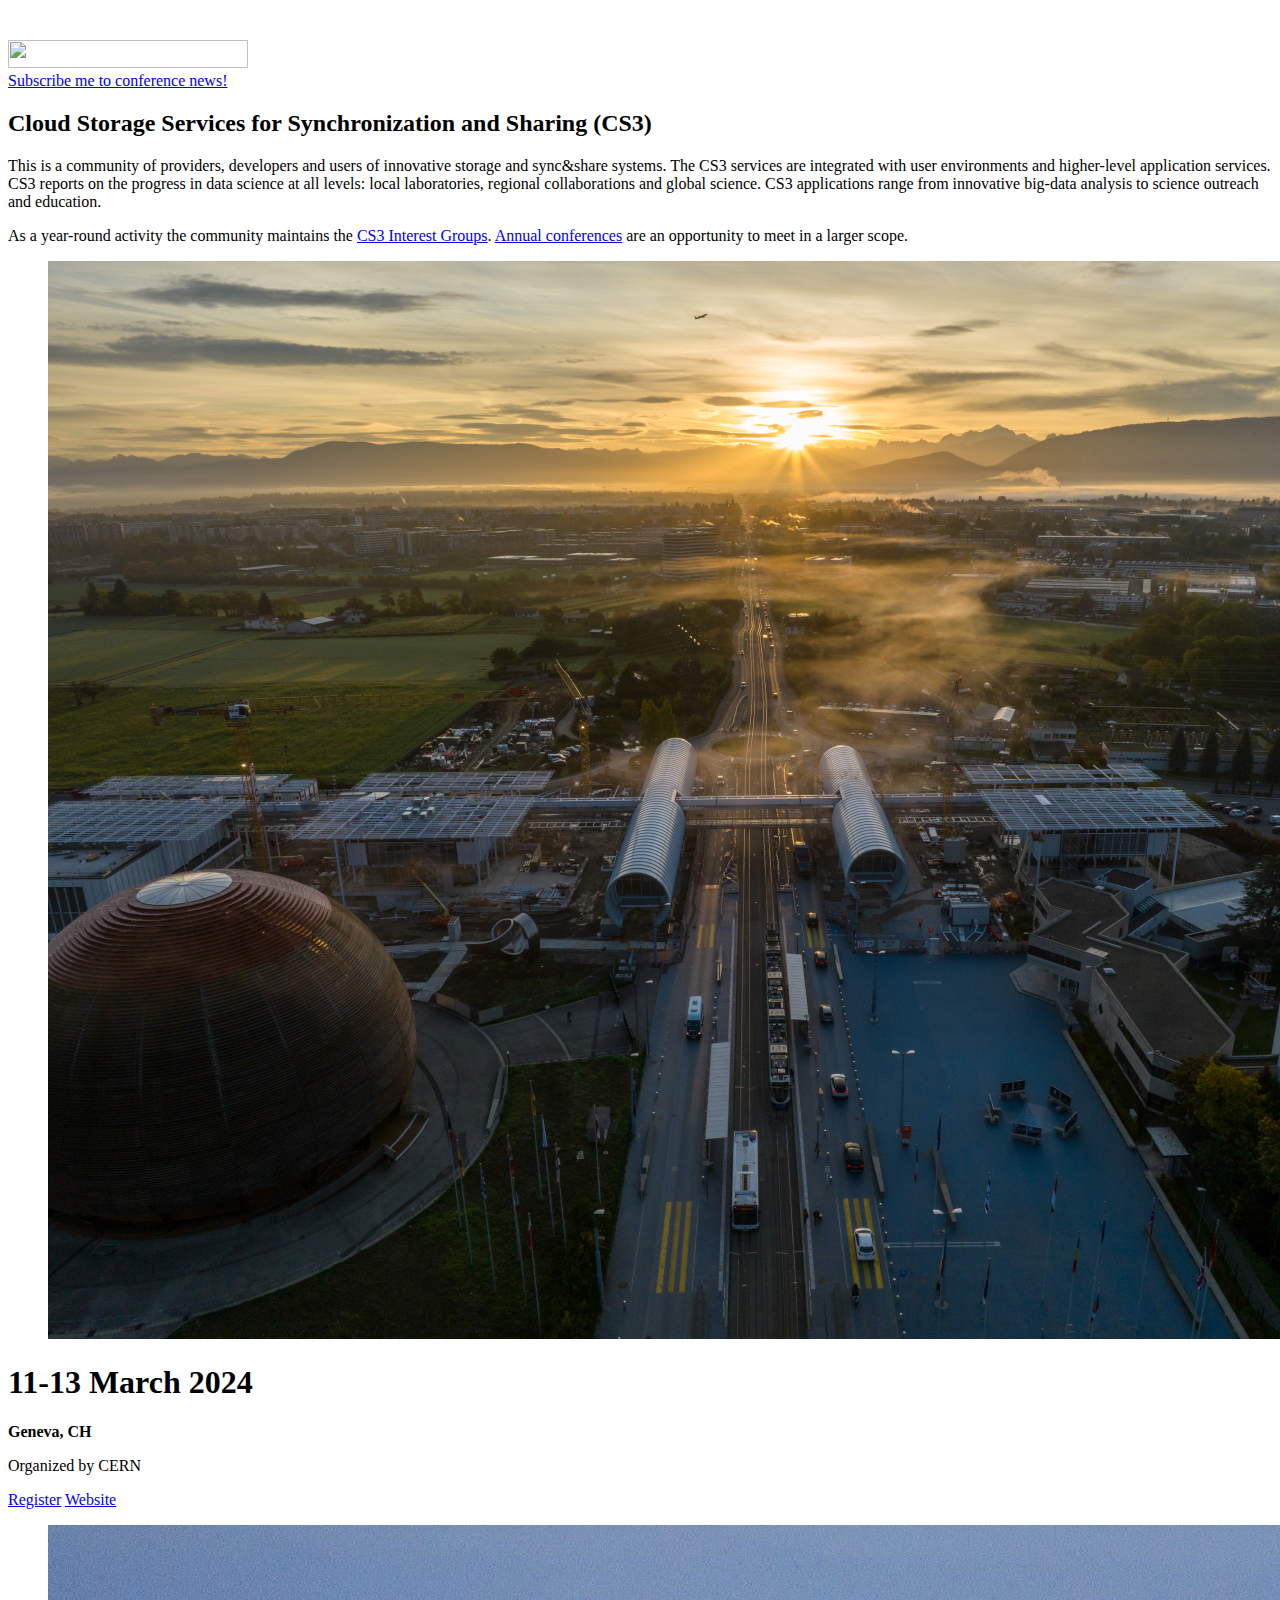
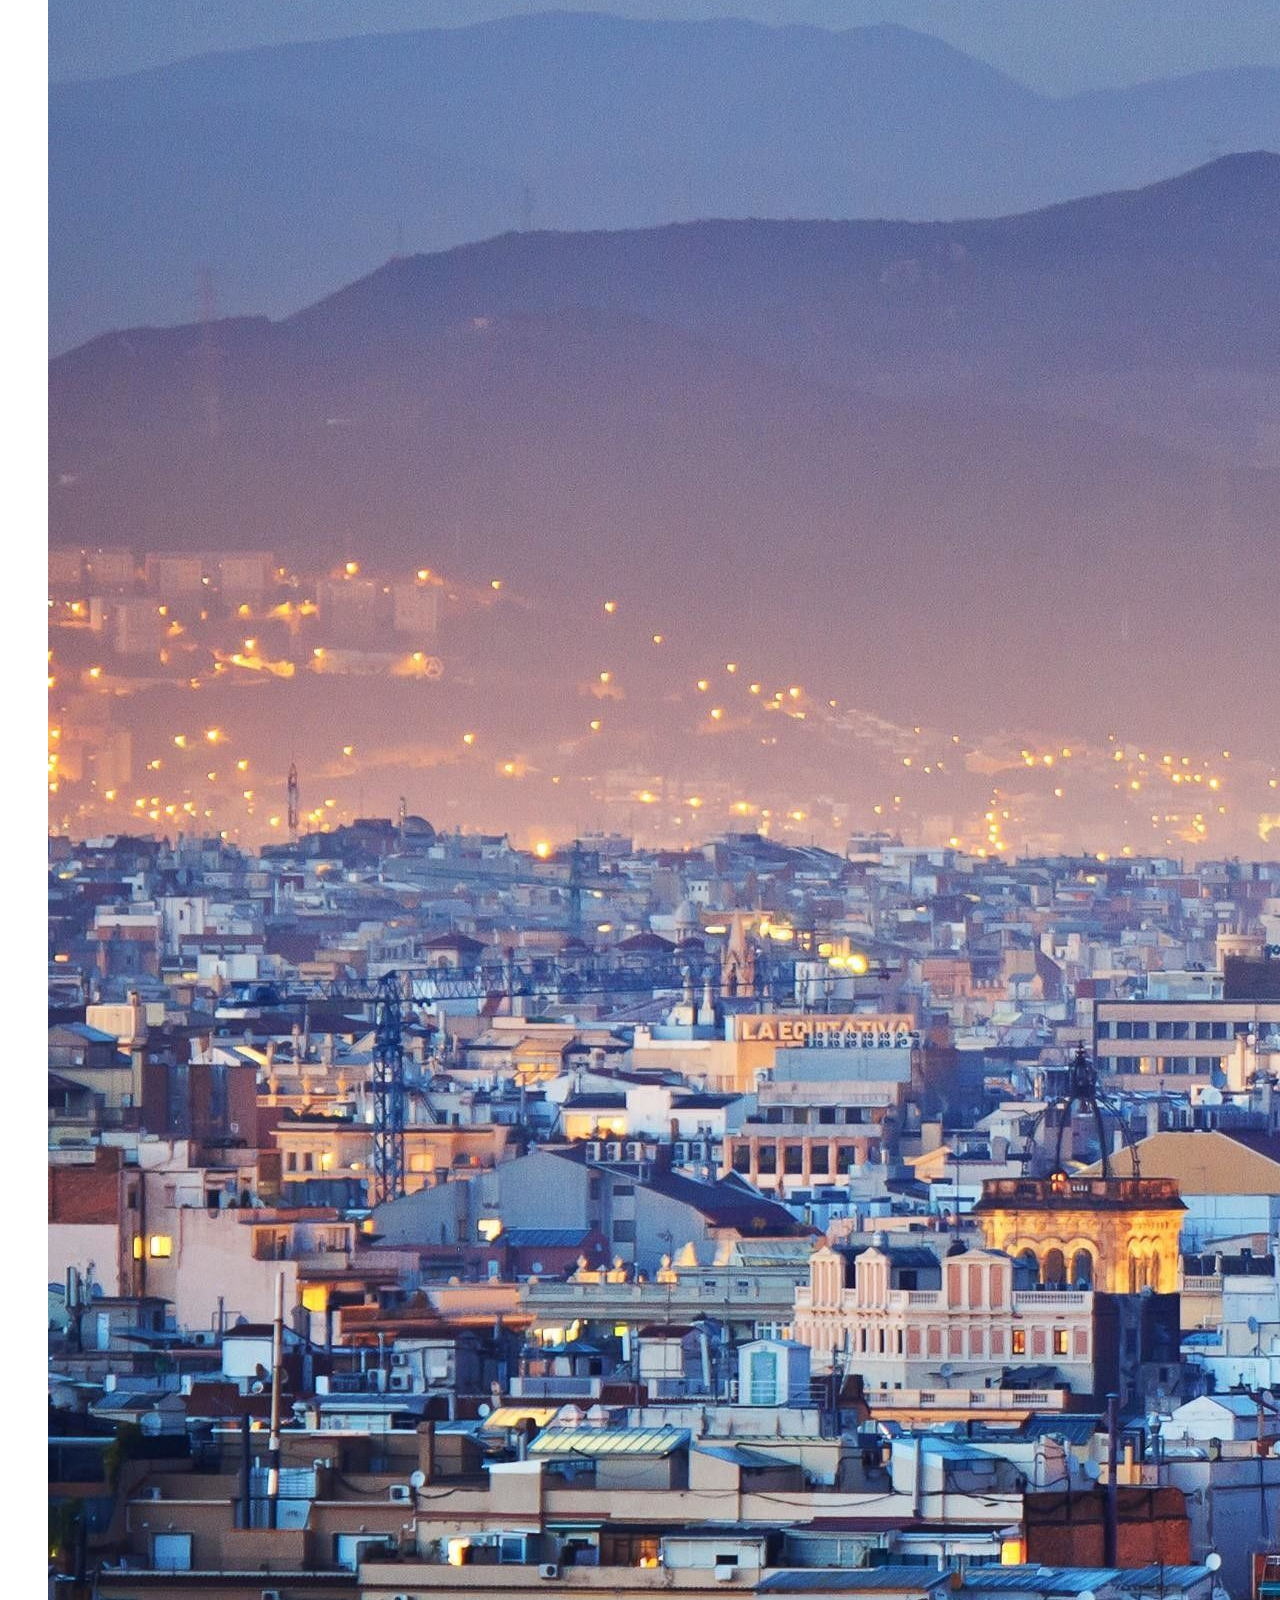
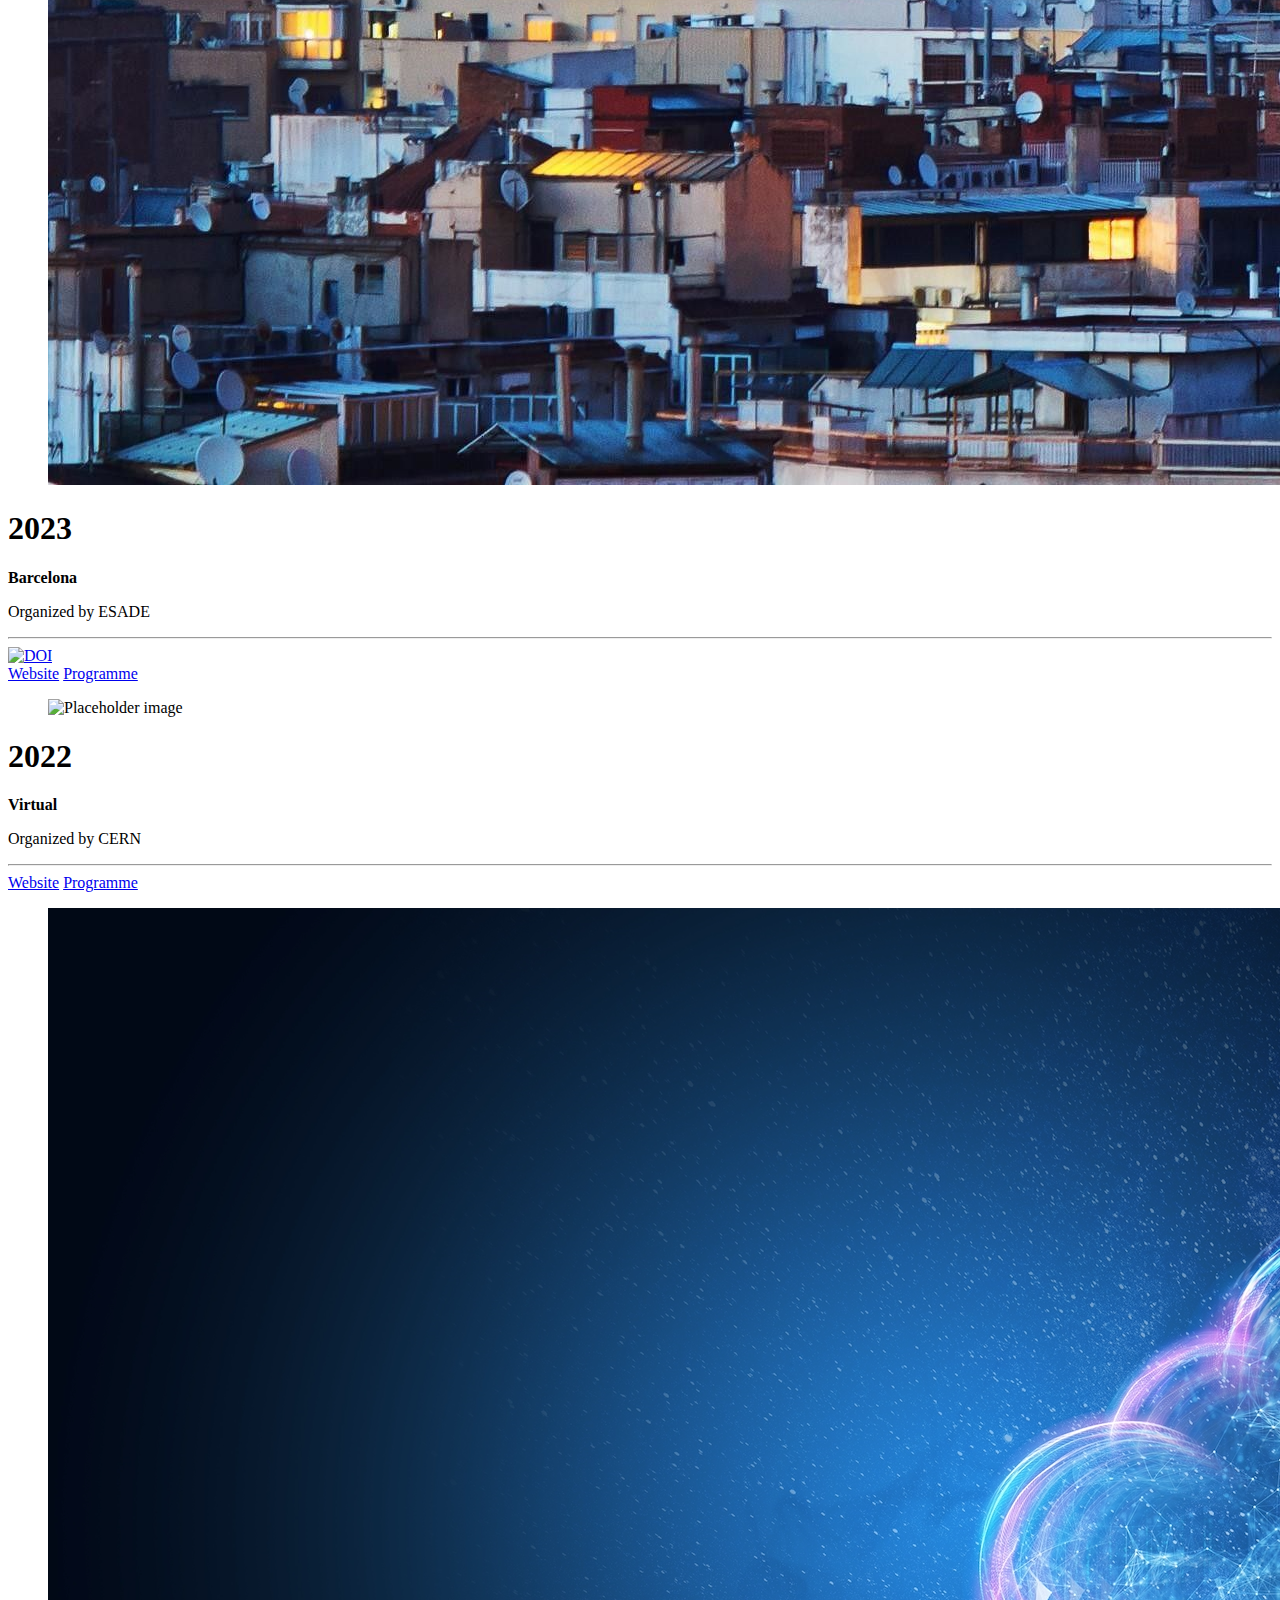
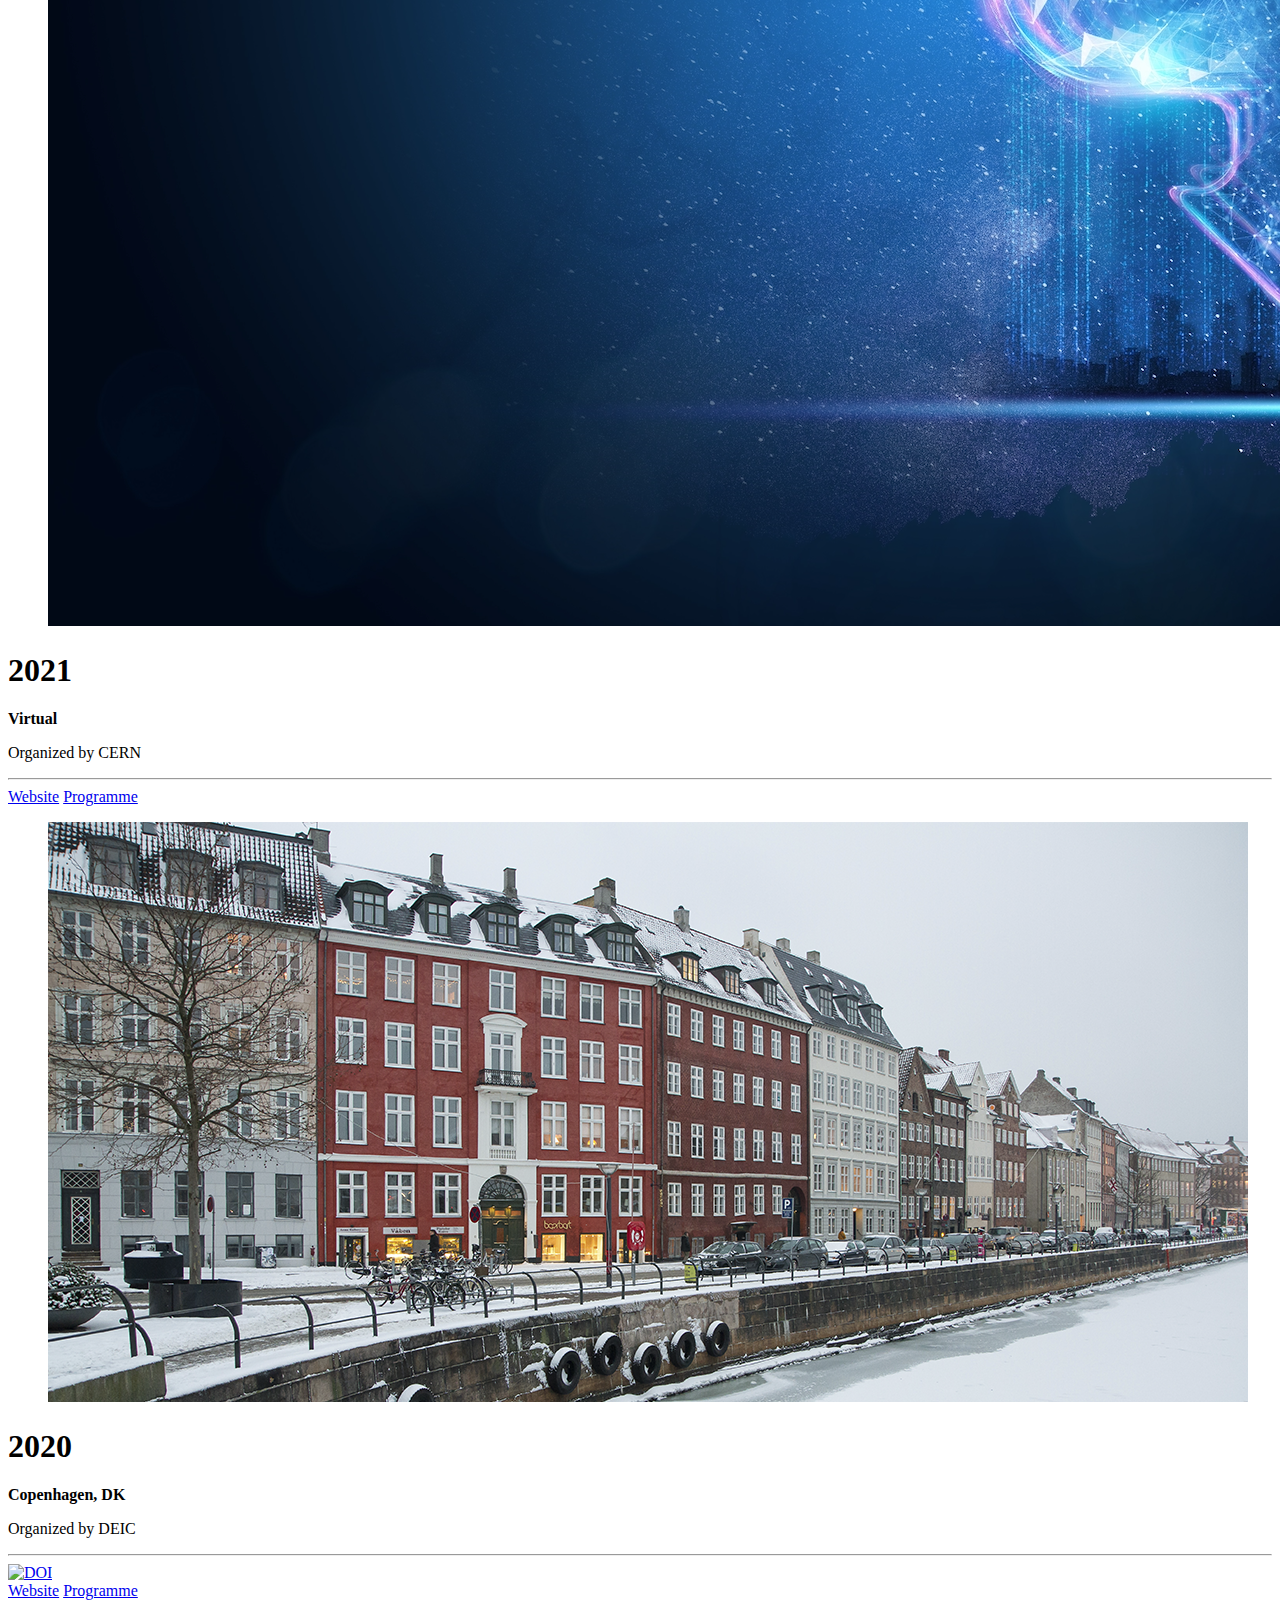
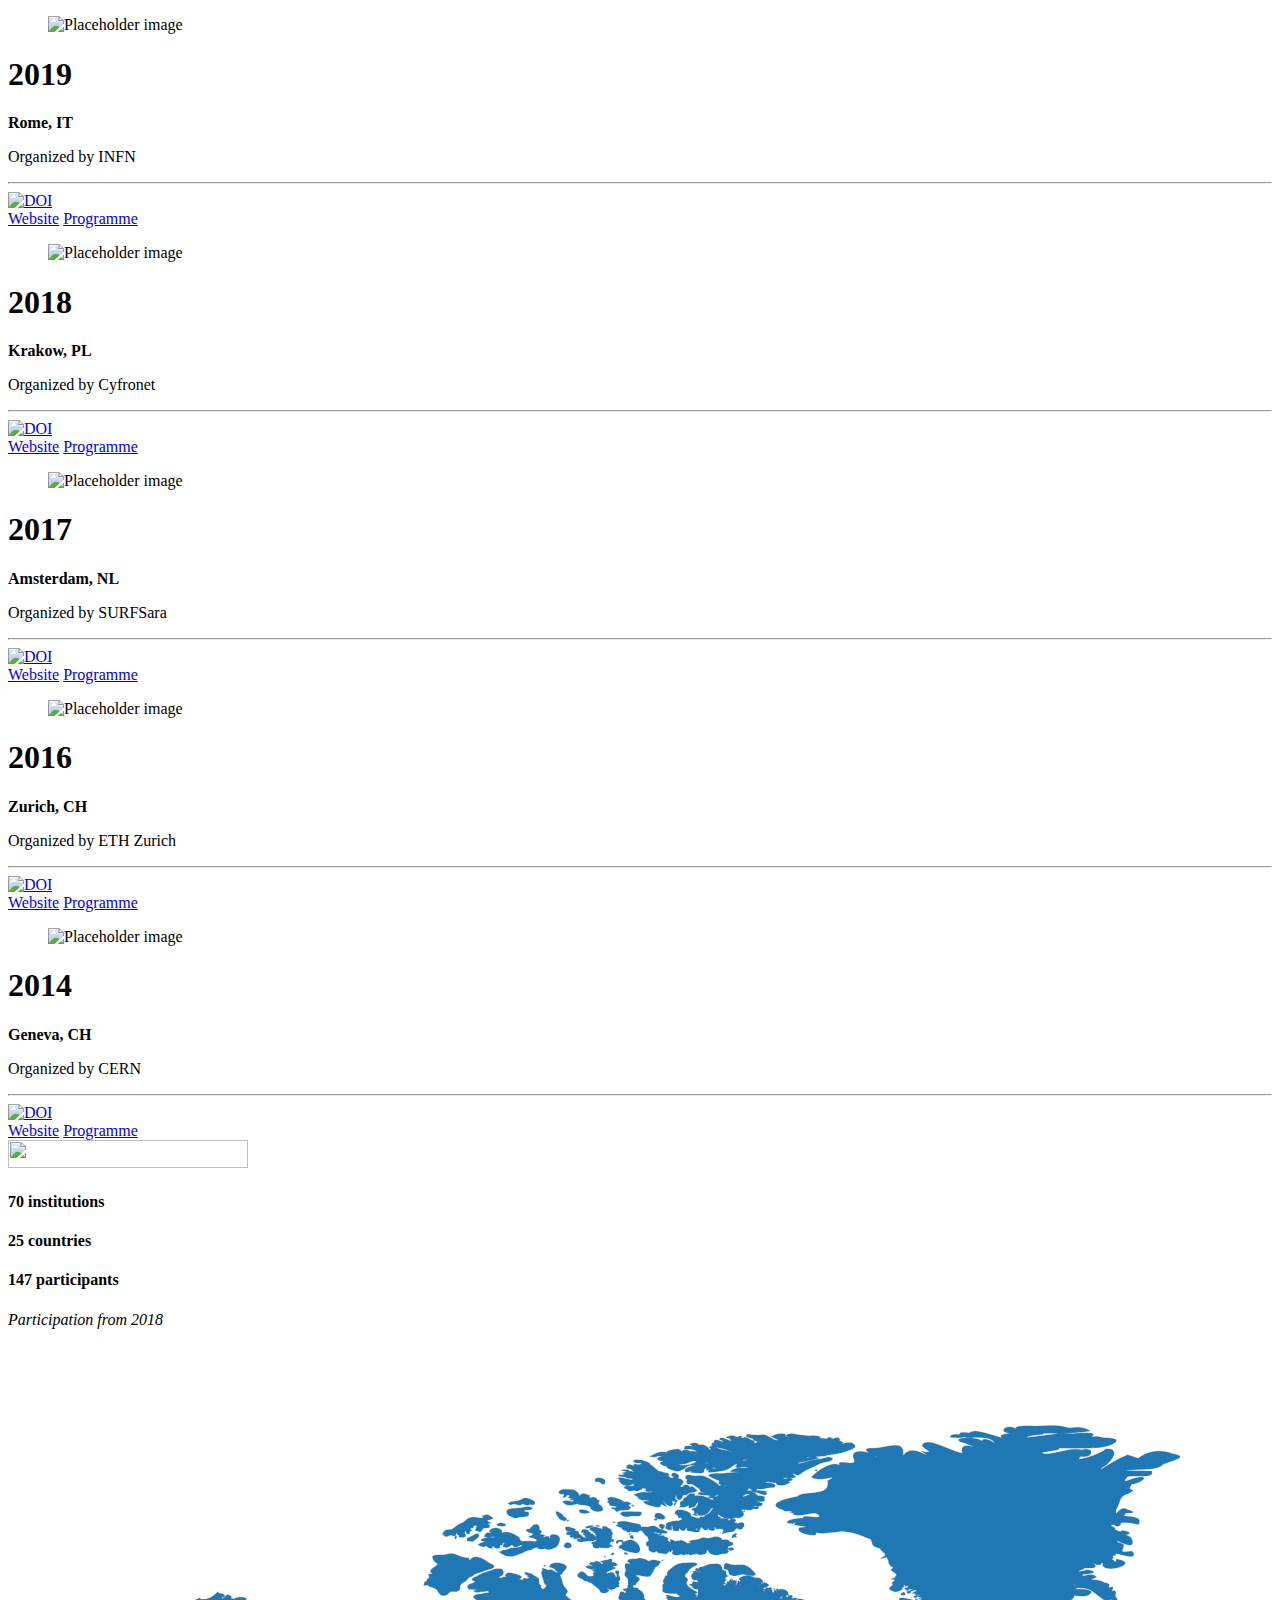
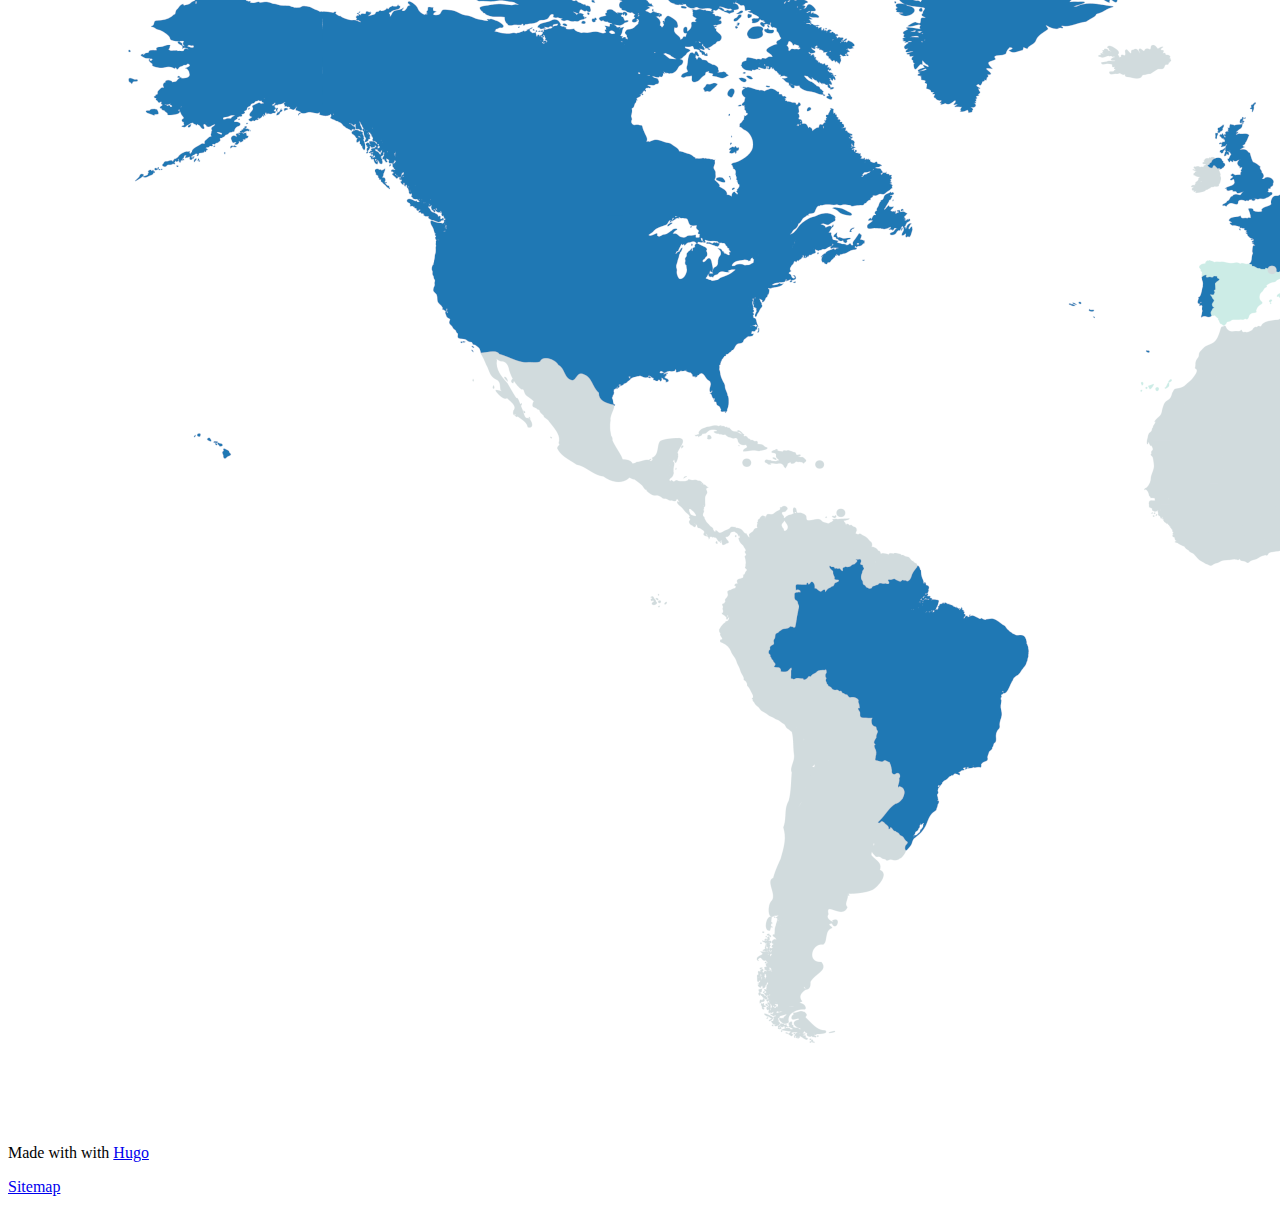
==== index.html @ 250fe118 "Update index.html" ====
<!DOCTYPE html>
<html><link rel="stylesheet" type="text/css" href="https://cdnjs.cloudflare.com/ajax/libs/bulma/0.7.2/css/bulma.min.css">
<link rel="stylesheet" href="https://use.fontawesome.com/releases/v5.6.3/css/all.css" integrity="sha384-UHRtZLI+pbxtHCWp1t77Bi1L4ZtiqrqD80Kn4Z8NTSRyMA2Fd33n5dQ8lWUE00s/" crossorigin="anonymous">
<link rel="stylesheet" type="text/css" href="/css/style.css">
<body class="Site"><nav class="navbar" role="navigation" aria-label="main navigation">
	<div class="container">
		<div class="navbar-brand">
			<a class="navbar-item" href="/">
				<img src="/images/cs3-logo.png" width="240" height="28">
			</a>

			<a role="button" class="navbar-burger burger" aria-label="menu" aria-expanded="false" data-target="navbarBasicExample">
				<span aria-hidden="true"></span>
				<span aria-hidden="true"></span>
				<span aria-hidden="true"></span>
			</a>
		</div>

		<div class="navbar-menu">
			<div class="navbar-start">
			</div>

			<div class="navbar-end">
				
				
				<div class="navbar-item">
					<a href="mailto:cs3-conf2024-iac@cern.ch?subject=Please add me to conference mailing list">Subscribe me to conference news!</a>
				</div>
				<div class="navbar-item">
					<a href="https://github.com/cs3community"><i class="icon fab fa-github"></i></a>
				</div>
			</div>
		</div>
	</div>
	</div>
</nav>
<div class="is-clearfix"></div>
		<div class="Site-content">
		<div class="section">
		<div class="container">
<!-- Use the block below for conference announcements
<div class="container content notification has-text-centered" style="background-color: #ff0000; color: white;">
	<p>The 2024 CS3 Conference will take place on 11-13 March 2024 at CERN.
	This is a way for all of us to mark the 10th anniversary of this event
	and of our community (the very first conference in this series took
	place in 2014 at CERN</p>
</div>
-->

<div class="hero-body">
	<div class="container content">

		<h2>Cloud Storage Services for Synchronization and Sharing (CS3)</h2>
		<p>
		This is a community of providers, developers and users of innovative storage and sync&share systems. The CS3 services are integrated with user environments and higher-level application services. CS3 reports on the progress in data science at all levels: local laboratories, regional collaborations and global science. CS3 applications range from innovative big-data analysis to science outreach and education.
		</p>

		<p> As a year-round activity the community maintains the <a href="https://github.com/cs3community#cs3-community-activities">CS3 Interest Groups</a></h2>.
		<a href="#annual-conferences-section">Annual conferences</a> are an opportunity to meet in a larger scope.
		
	</div>
</div>

<a 			
<div class="columns is-centered" id="annual-conferences-section">
	<div class="column is-half">
		<div class="card">
			<div class="card-image">
				<figure class="image is-5by4">
					<img src="/images/sciencegateway.jpeg" alt="Placeholder image">
				</figure>
			</div>
			<div class="card-content">
				<div class="content">
					<h1>11-13 March 2024</h1>
					<b>Geneva, CH</b>
					
					<p>
					Organized by  CERN
					</p>
				</div>
			</div>
			<footer class="card-footer">
				<a href="https://indico.cern.ch/event/1332413/registrations/98668/" class="card-footer-item">Register</a>
				<a href="https://www.cs3community.org/2024" class="card-footer-item">Website</a>
			</footer>
		</div>
	</div>
</div>




<div class="columns is-centered">
	<div class="column is-one-fourth">
		<div class="card">
			<div class="card-image">
				<figure class="image is-5by4">
					<img src="/images/conf-barcelona-2023.png" alt="Placeholder image">
				</figure>
			</div>
			<div class="card-content">
				<div class="content">
					<h1>2023</h1>
					<b>Barcelona</b>
					<p>
					Organized by  ESADE
					</p>
					<hr/>
					<a href="https://doi.org/10.5281/zenodo.7628459"><img src="https://zenodo.org/badge/DOI/10.5281/zenodo.7628459.svg" alt="DOI"></a>
					
				</div>
			</div>
			<footer class="card-footer">
				<a href="https://www.esade.edu/faculty-research/en/institute-innovation-knowledge-management/outreach/cloud-services-for-synchronisation-and-sharing" class="card-footer-item">Website</a>
				<a href="https://indico.cern.ch/event/1210538/program" class="card-footer-item">Programme</a>
			</footer>
		</div>
	</div>
	<div class="column is-one-fourth">
		<div class="card">
			<div class="card-image">
				<figure class="image is-5by4">
					<img src="https://www.cs3community.org/2022/featured-background_hufce6da1ce803a942b557481d8bda33e8_2126229_960x540_fill_q75_catmullrom_bottom.jpg" alt="Placeholder image">
				</figure>
			</div>
			<div class="card-content">
				<div class="content">
					<h1>2022</h1>
					<b>Virtual</b>
					<p>
					Organized by  CERN
					</p>
					<hr/>
					
				</div>
			</div>
			<footer class="card-footer">
				<a href="https://www.cs3community.org/2022/" class="card-footer-item">Website</a>
				<a href="https://indico.cern.ch/e/cs3/2022" class="card-footer-item">Programme</a>
			</footer>
		</div>
	</div>
	<div class="column is-one-fourth">
		<div class="card">
			<div class="card-image">
				<figure class="image is-5by4">
					<img src="/images/conf-virtual-2021.png" alt="Placeholder image">
				</figure>
			</div>
			<div class="card-content">
				<div class="content">
					<h1>2021</h1>
					<b>Virtual</b>
					<p>
					Organized by  CERN
					</p>
					<hr/>
				</div>
			</div>
			<footer class="card-footer">
				<a href="https://www.cs3community.org/2021/" class="card-footer-item">Website</a>
				<a href="https://indico.cern.ch/event/970232/program" class="card-footer-item">Programme</a>
			</footer>
		</div>
	</div>
	<div class="column is-one-fourth">
		<div class="card">
			<div class="card-image">
				<figure class="image is-5by4">
					<img src="/images/conf-copenhagen-2020.png" alt="Placeholder image">
				</figure>
			</div>
			<div class="card-content">
				<div class="content">
					<h1>2020</h1>
					<b>Copenhagen, DK</b>
					<p>
					Organized by  DEIC
					</p>
					<hr/>
					<a href="https://doi.org/10.5281/zenodo.3601216"><img src="https://zenodo.org/badge/DOI/10.5281/zenodo.3601216.svg" alt="DOI"></a>
				</div>
			</div>
			<footer class="card-footer">
				<a href="https://cs3.deic.dk/" class="card-footer-item">Website</a>
				<a href="https://indico.cern.ch/event/854707/program" class="card-footer-item">Programme</a>
			</footer>
		</div>
	</div>


</div>

<div class="columns is-centered">
	<div class="column is-one-fifth">
		<div class="card">
			<div class="card-image">
				<figure class="image is-5by4">
					<img src="/images/conf-rome-2019.png" alt="Placeholder image">
				</figure>
			</div>
			<div class="card-content">
				<div class="content">
					<h1>2019</h1>
					<b>Rome, IT</b>
					<p>
					Organized by  INFN
					</p>
					<hr/>
					<a href="https://doi.org/10.5281/zenodo.2545482"><img src="https://zenodo.org/badge/DOI/10.5281/zenodo.2545482.svg" alt="DOI"></a>
				</div>
			</div>
			<footer class="card-footer">
				<a href="https://cs3.infn.it/home.html" class="card-footer-item">Website</a>
				<a href="https://indico.cern.ch/event/726040/timetable/#20190128" class="card-footer-item">Programme</a>
			</footer>
		</div>
	</div>

	<div class="column is-one-fifth">
		<div class="card">
			<div class="card-image">
				<figure class="image is-5by4">
					<img src="/images/conf-krakow-2018.png" alt="Placeholder image">
				</figure>
			</div>
			<div class="card-content">
				<div class="content">
					<h1>2018</h1>
					<b>Krakow, PL</b>
					<p>
					Organized by  Cyfronet
					</p>
					<hr/>
					<a href="https://doi.org/10.5281/zenodo.1157141"><img src="https://zenodo.org/badge/DOI/10.5281/zenodo.1157141.svg" alt="DOI"></a>
				</div>
			</div>
			<footer class="card-footer">
				<a href="http://cs3.cyfronet.pl/" class="card-footer-item">Website</a>
				<a href="https://indico.cern.ch/event/663264/timetable/#20180129.detailed" class="card-footer-item">Programme</a>
			</footer>
		</div>
	</div>
	<div class="column is-one-fifth">
		<div class="card">
			<div class="card-image">
				<figure class="image is-5by4">
					<img src="/images/conf-amsterdam-2017.jpg" alt="Placeholder image">
				</figure>
			</div>
			<div class="card-content">
				<div class="content">
					<h1>2017</h1>
					<b>Amsterdam, NL</b>
					<p>
					Organized by  SURFSara
					</p>
					<hr/>
					<a href="https://doi.org/10.5281/zenodo.254064"><img src="https://zenodo.org/badge/DOI/10.5281/zenodo.254064.svg" alt="DOI"></a>
				</div>
			</div>
			<footer class="card-footer">
				<a href="https://cs3.surfsara.nl/" class="card-footer-item">Website</a>
				<a href="#"https://indico.cern.ch/event/565381/timetable/#all.detailed class="card-footer-item">Programme</a>
			</footer>
		</div>
	</div>

	<div class="column is-one-fifth">
		<div class="card">
			<div class="card-image">
				<figure class="image is-5by4">
					<img src="/images/conf-zurich-2016.png" alt="Placeholder image">
				</figure>
			</div>
			<div class="card-content">
				<div class="content">
					<h1>2016</h1>
					<b>Zurich, CH</b>
					<p>
					Organized by  ETH Zurich
					</p>
					<hr/>
					<a href="https://doi.org/10.5281/zenodo.44783"><img src="https://zenodo.org/badge/DOI/10.5281/zenodo.44783.svg" alt="DOI"></a>
				</div>
			</div>
			<footer class="card-footer">
				<a href="https://cs3.ethz.ch/" class="card-footer-item">Website</a>
				<a href="https://cs3.ethz.ch/program.html" class="card-footer-item">Programme</a>
			</footer>
		</div>
	</div>

	<div class="column is-one-fifth">
		<div class="card">
			<div class="card-image">
				<figure class="image is-5by4">
					<img src="/images/conf-cern-2014.jpg" alt="Placeholder image">
				</figure>
			</div>
			<div class="card-content">
				<div class="content">
					<h1>2014</h1>
					<b>Geneva, CH</b>
					<p>
					Organized by  CERN
					</p>
					<hr/>
					<a href="https://doi.org/10.5281/zenodo.2546420"><img src="https://zenodo.org/badge/DOI/10.5281/zenodo.2546420.svg" alt="DOI"></a>
				</div>
			</div>
			<footer class="card-footer">
				<a href="https://indico.cern.ch/event/336753/" class="card-footer-item">Website</a>
				<a href="https://indico.cern.ch/event/336753/" class="card-footer-item">Programme</a>
			</footer>
		</div>
	</div>

</div>

<div class="hero-body">
	<div class="card" id="worldmap">
		<div class="card-content">
			<div class="content has-text-centered">
				<img src="/images/cs3-logo.png" width="240" height="28">
				<div class="columns content">
					<div class="column one-fifth">
						<h4>70 institutions <i class="icon fas fa-university has-text-link"></i></h4>
					</div>
					<div class="column one-fifth">
						<h4>25 countries <i class="icon fas fa-flag has-text-link"></i></h4>
					</div>
					<div class="column one-fifth">
						<h4>147 participants <i class="icon fas fa-users has-text-link"></i></h4>
					</div>
				</div>
			</div>
		</div>
		<div class="card-image has-text-centered">
			<p><i>Participation from 2018</i><p>
			<figure class="image">
				<img src="/images/world-map-2018.png"/>
			</figure>
		</div>
	</div>
</div>
</div>







		</div>
		</div>
		</div><footer class="footer" style="margin-top: 1%;">
	<div class="content has-text-centered">
		<p>Made with <span class="icon has-text-danger"><i class="fas fa-heart"></i> </span> with <a href="https://gohugo.io/">Hugo</a></p>
		<p><a href="/sitemap.xml">Sitemap</a> 
	</div>
</footer>
</body>
</html>
---- css/style.css ----
/*.Site {
  display: flex;
  min-height: 100vh;
  flex-direction: column;
}

.Site-content {
  flex: 1;
}
*/

.navbar {
  padding-top: 2rem;
}
.navbar-item img {
  max-height: 4rem;
}
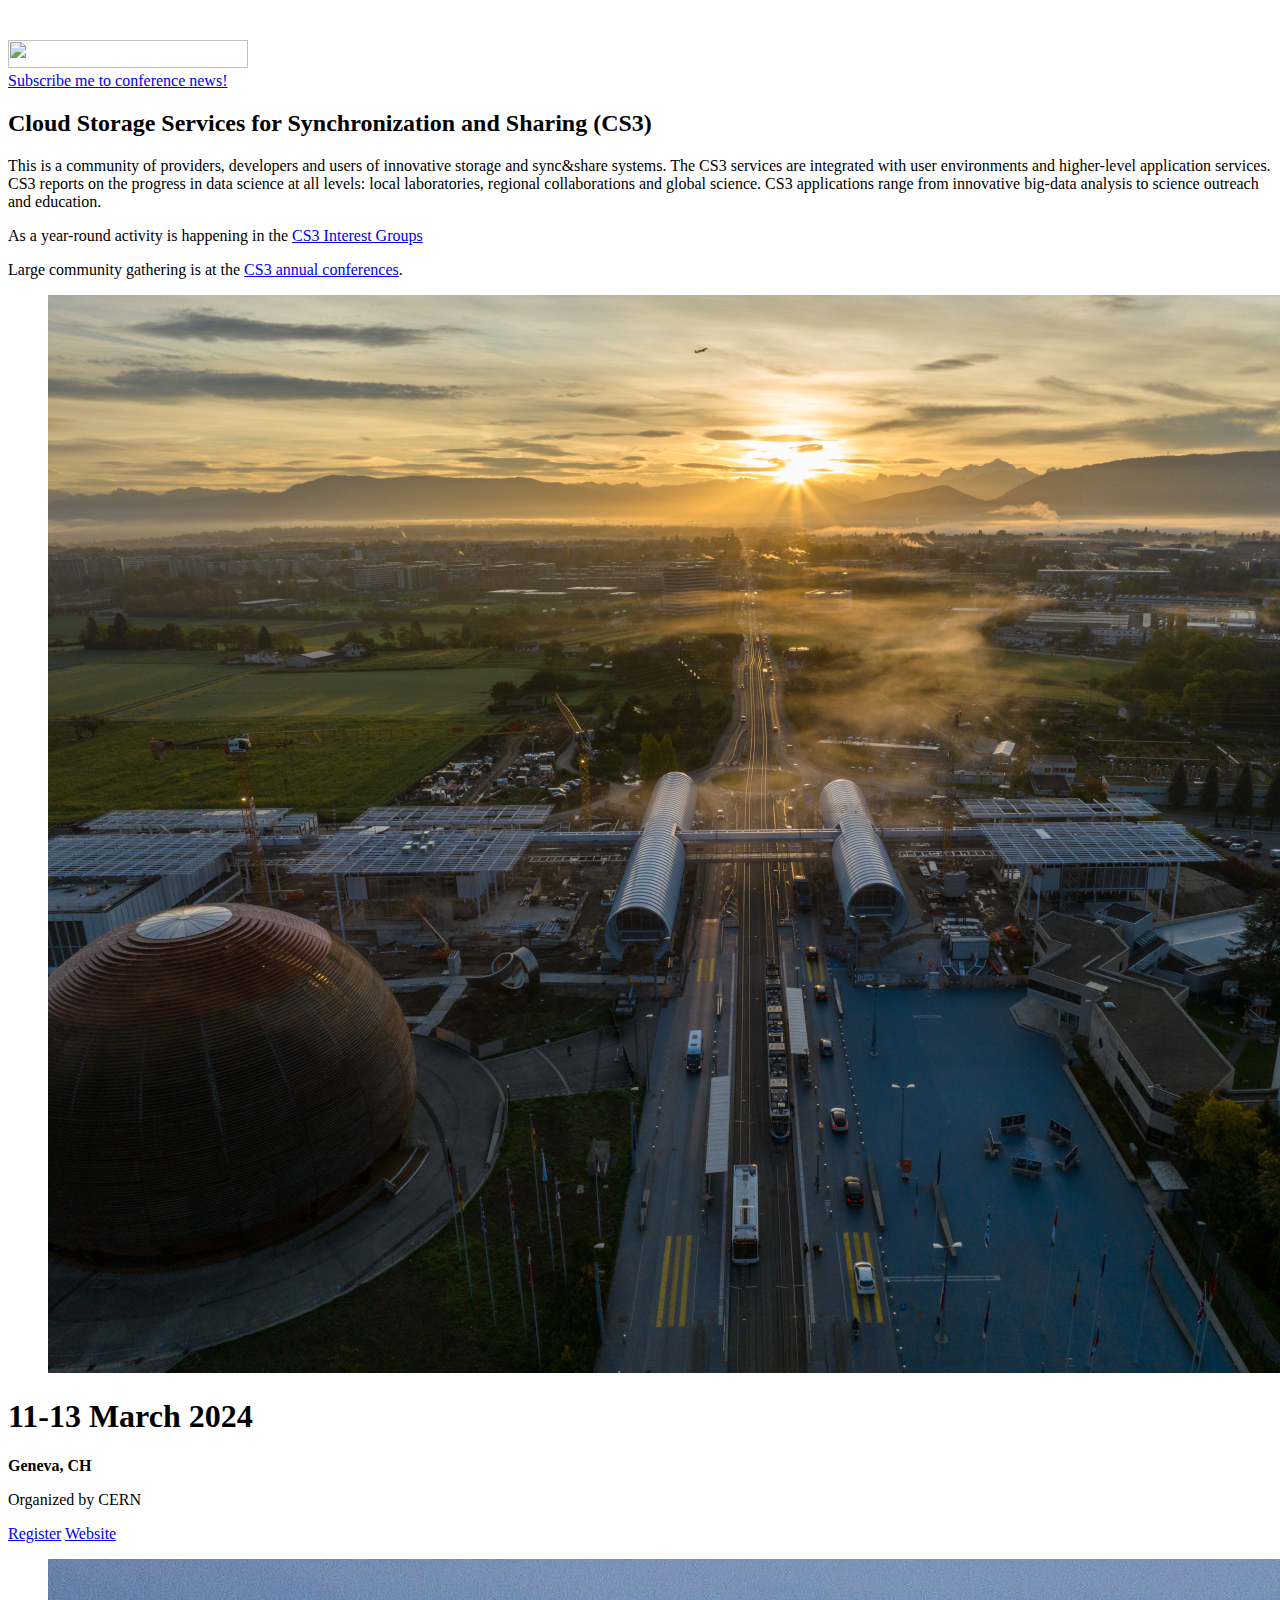
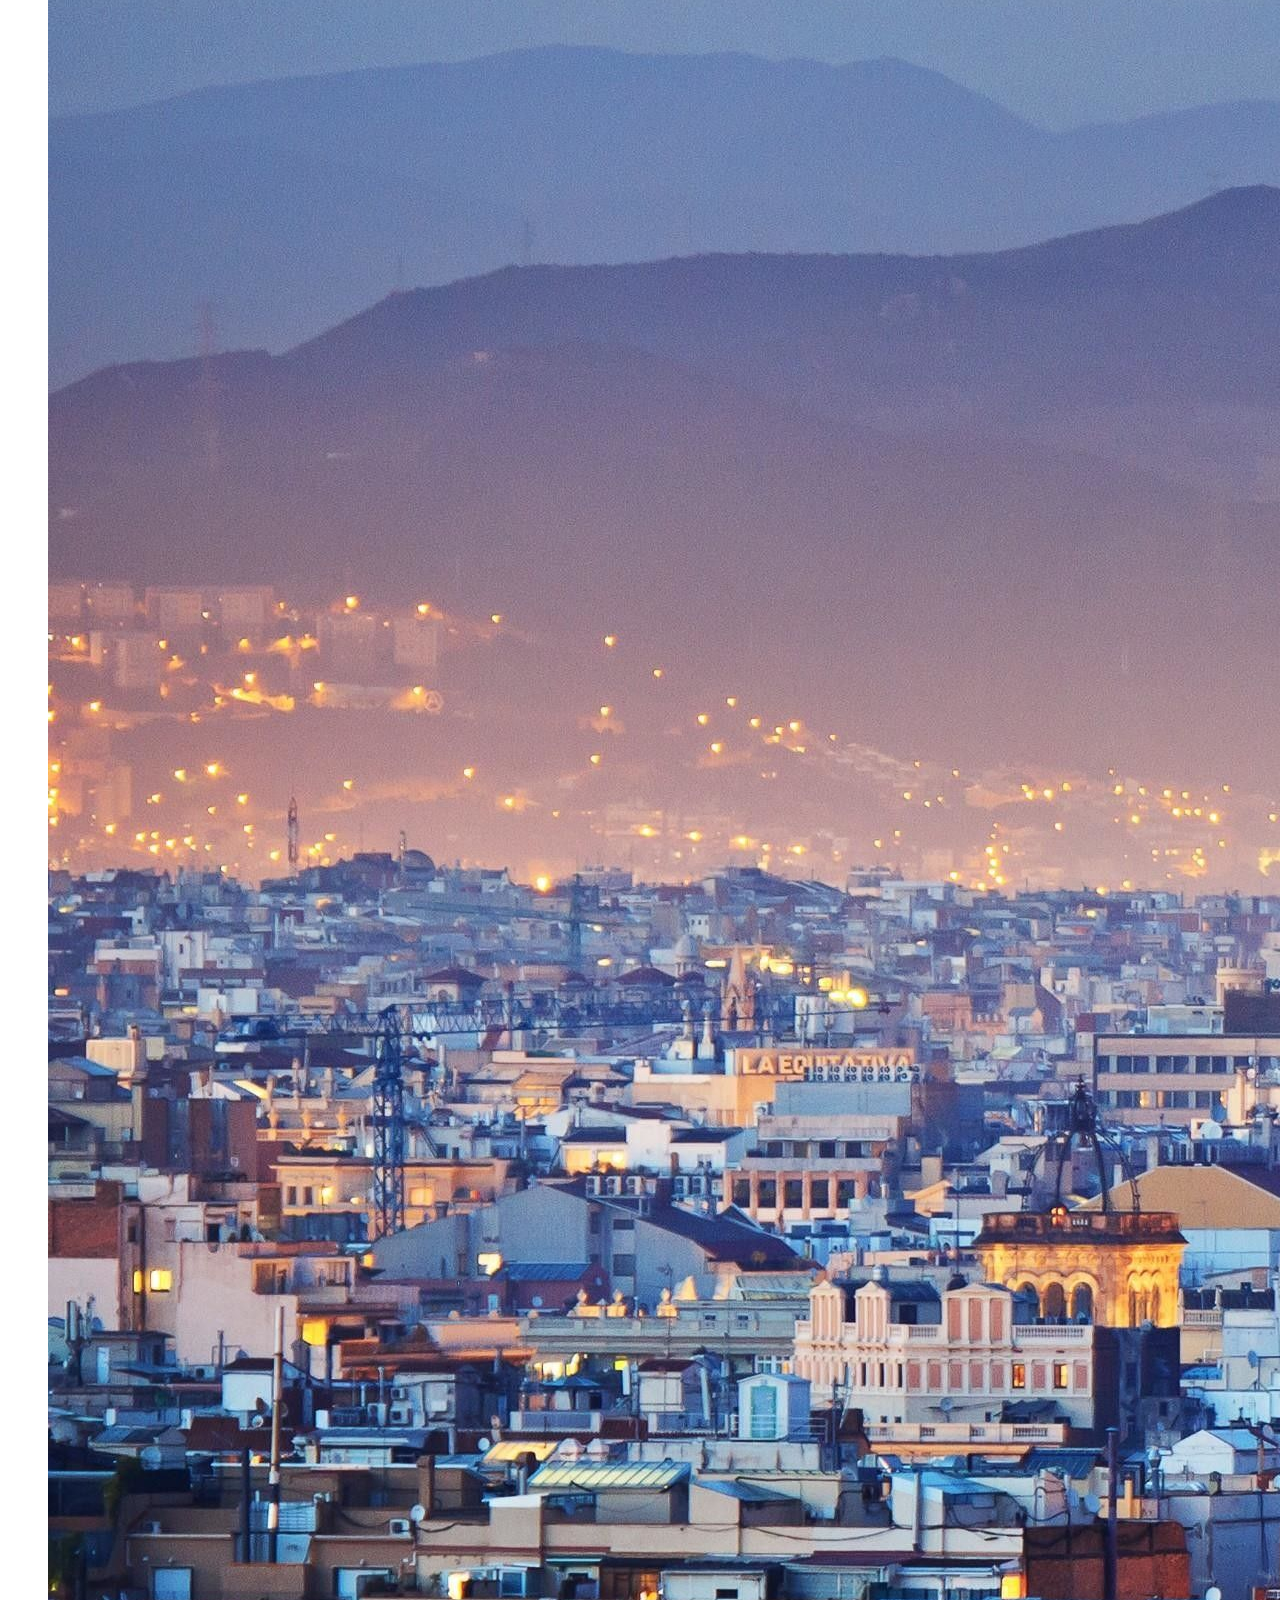
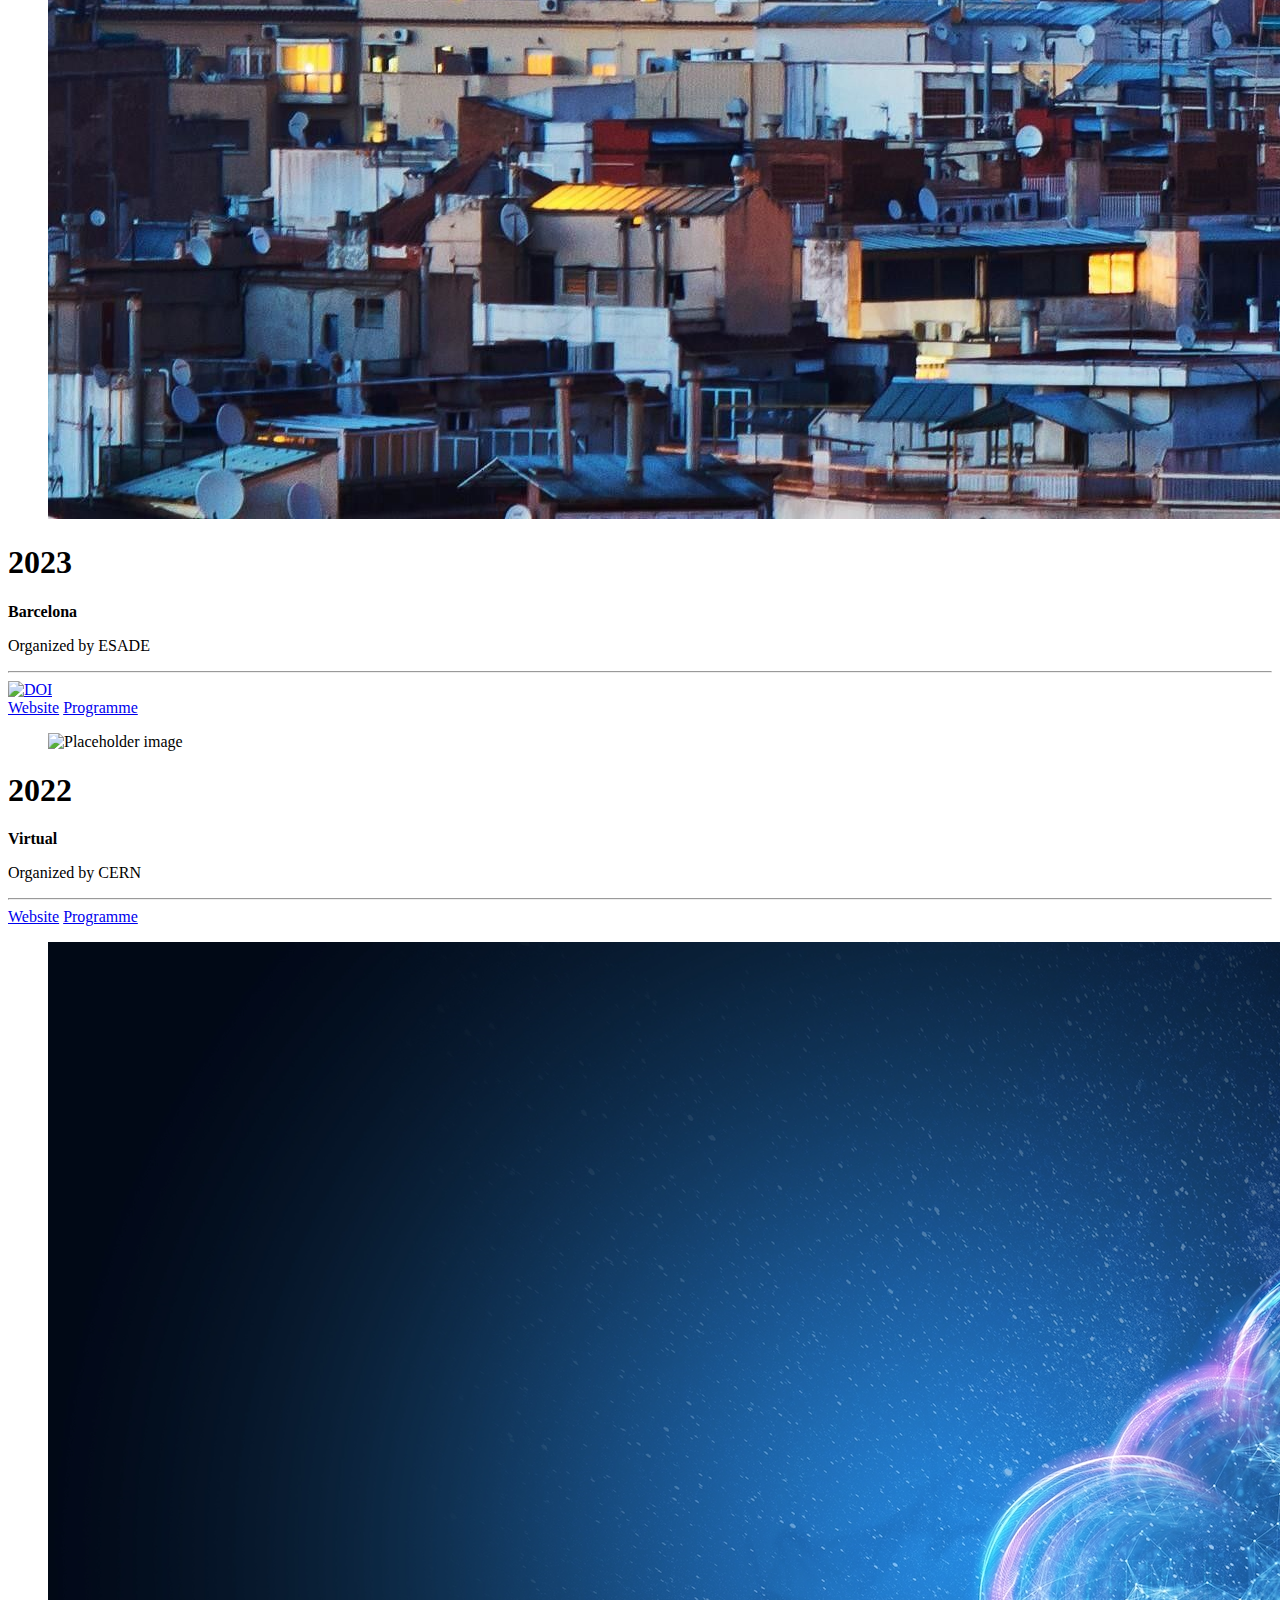
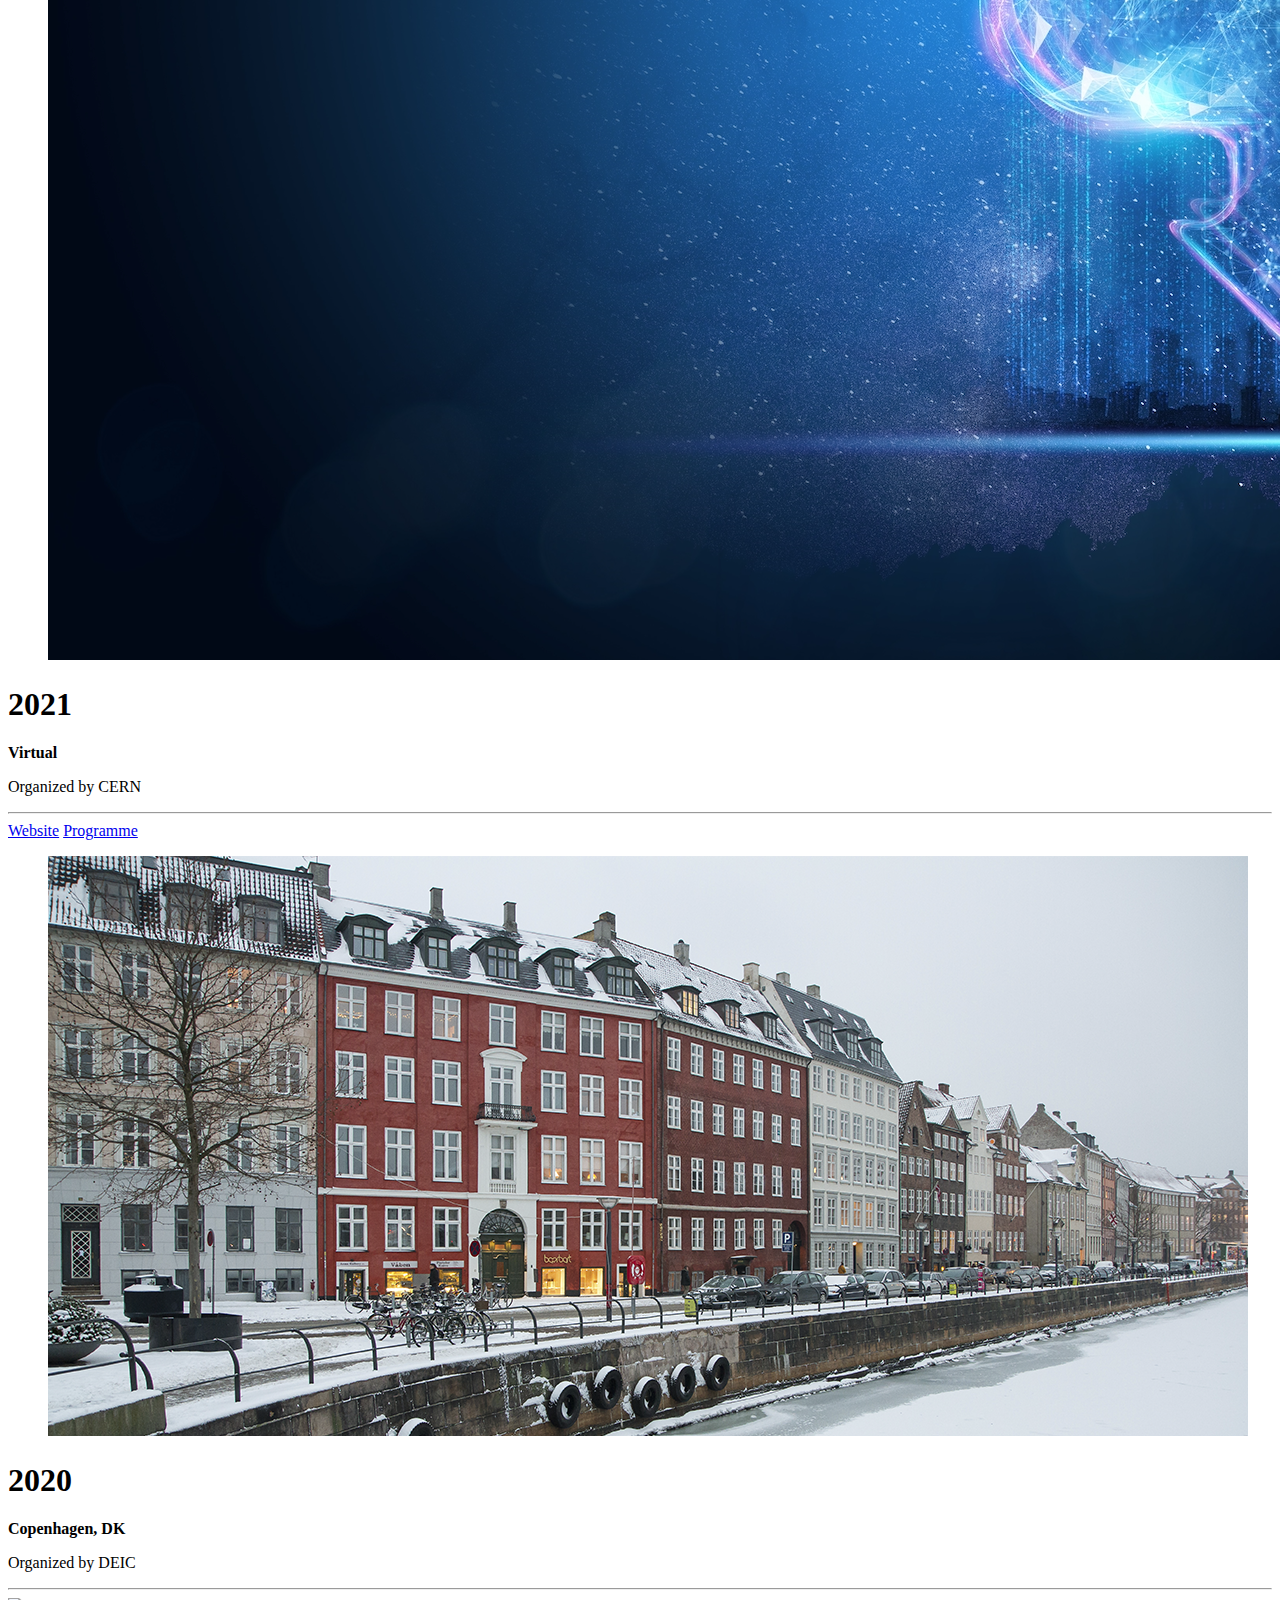
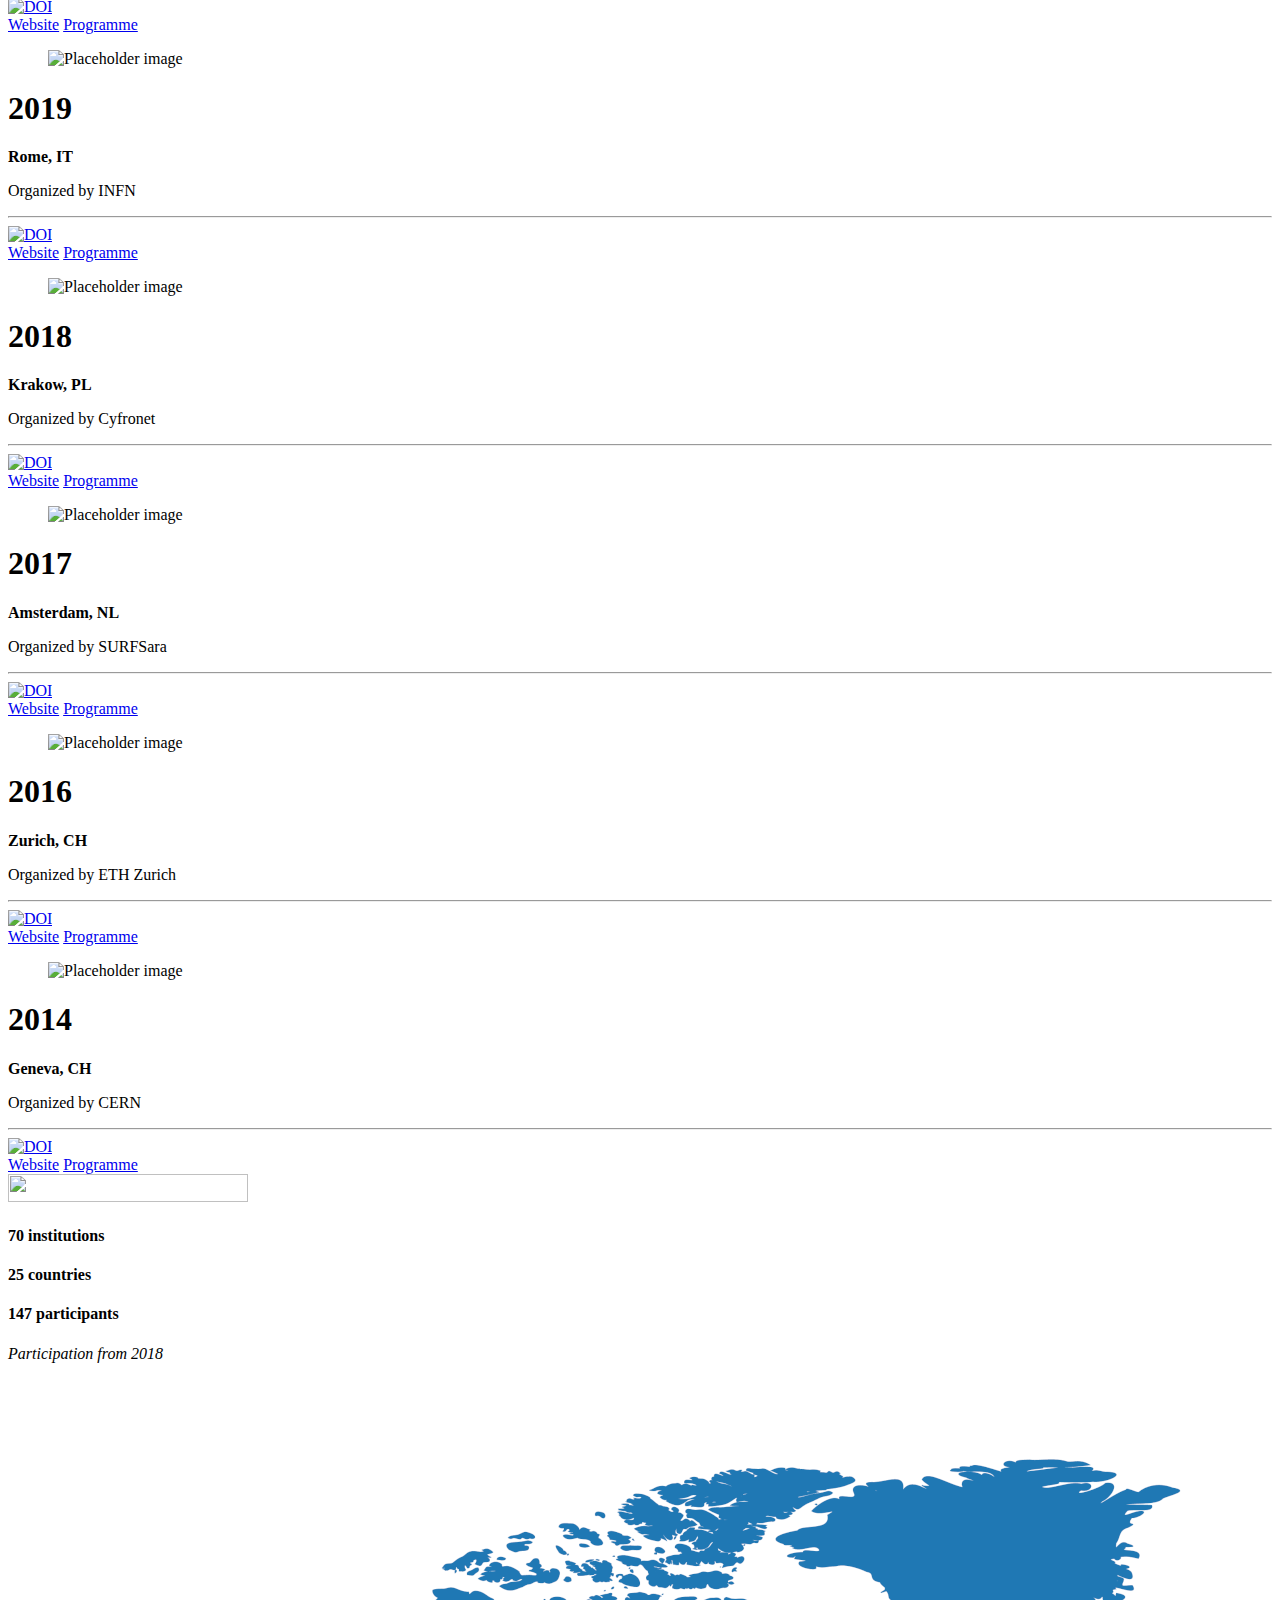
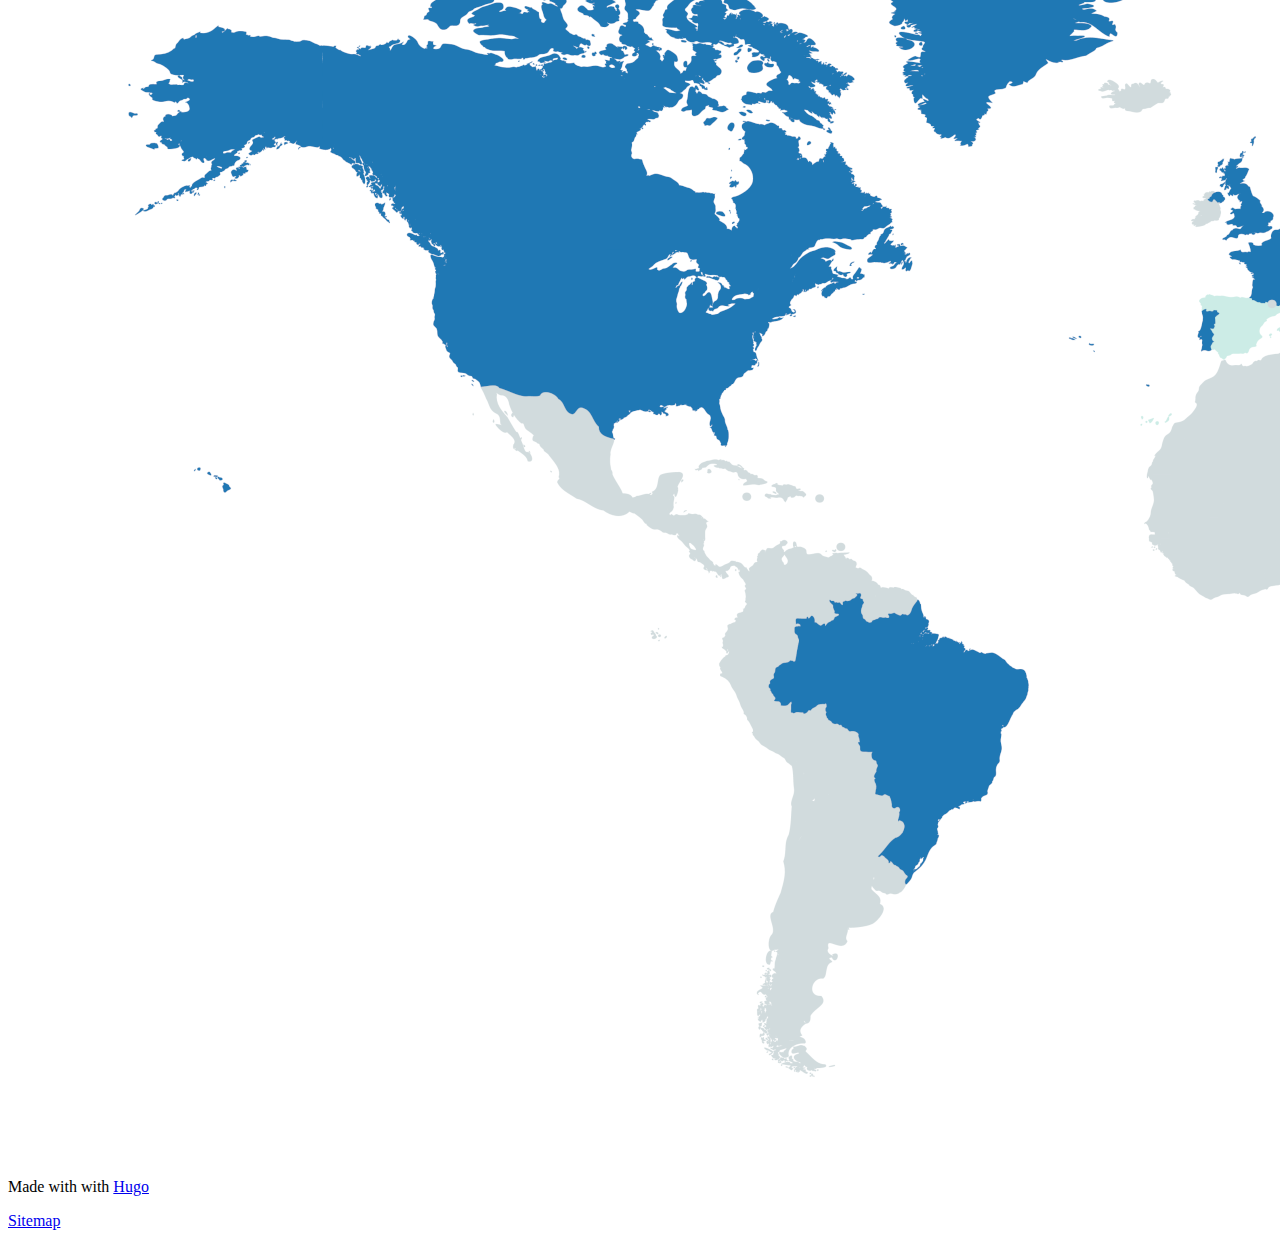
==== commit 3867adcd: "Update index.html" ====
--- a/index.html
+++ b/index.html
@@ -55,13 +55,13 @@
 		This is a community of providers, developers and users of innovative storage and sync&share systems. The CS3 services are integrated with user environments and higher-level application services. CS3 reports on the progress in data science at all levels: local laboratories, regional collaborations and global science. CS3 applications range from innovative big-data analysis to science outreach and education.
 		</p>
 
-		<p> As a year-round activity the community maintains the <a href="https://github.com/cs3community#cs3-community-activities">CS3 Interest Groups</a></h2>.
-		<a href="#annual-conferences-section">Annual conferences</a> are an opportunity to meet in a larger scope.
+		<p> As a year-round activity is happening in the <a href="https://github.com/cs3community#cs3-community-activities">CS3 Interest Groups</a></p>
+
+		<p> Large community gathering is at the <a href="#annual-conferences-section">CS3 annual conferences</a>.</p>
 		
 	</div>
 </div>
-
-<a 			
+		
 <div class="columns is-centered" id="annual-conferences-section">
 	<div class="column is-half">
 		<div class="card">
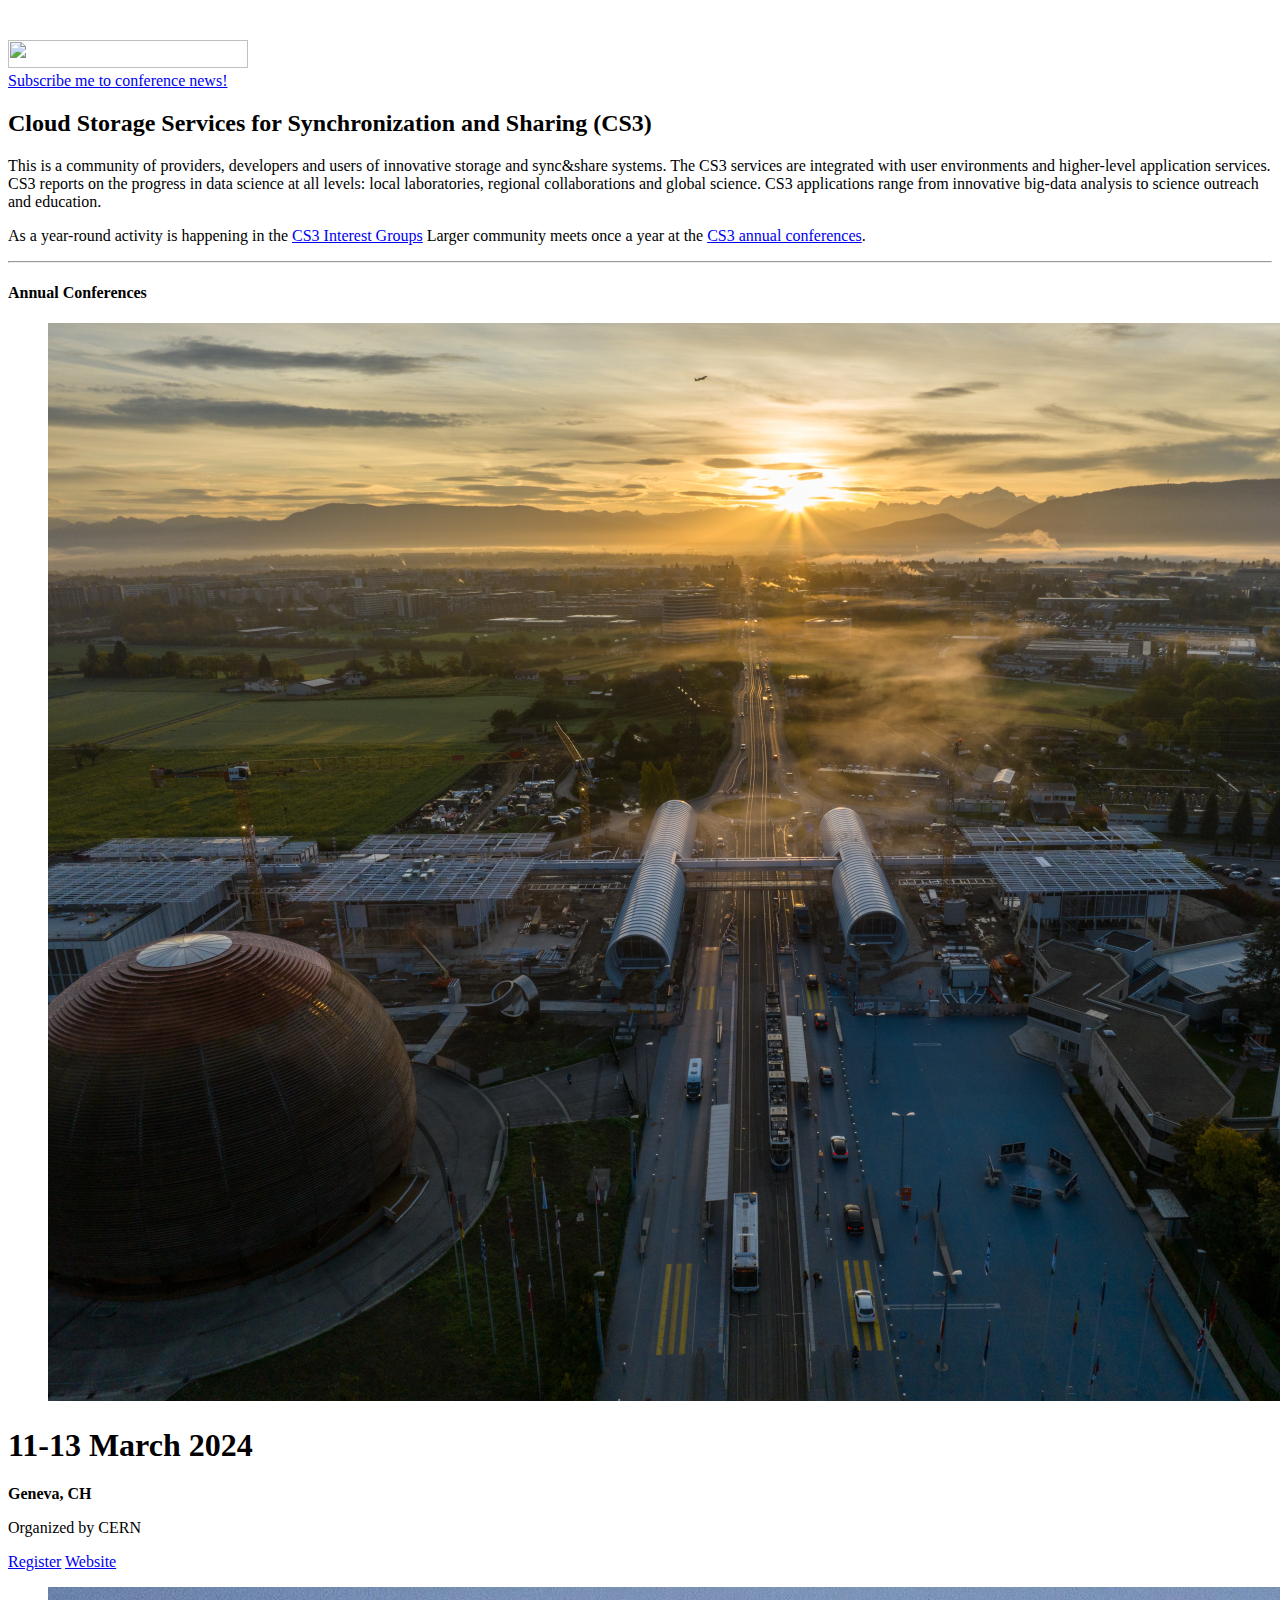
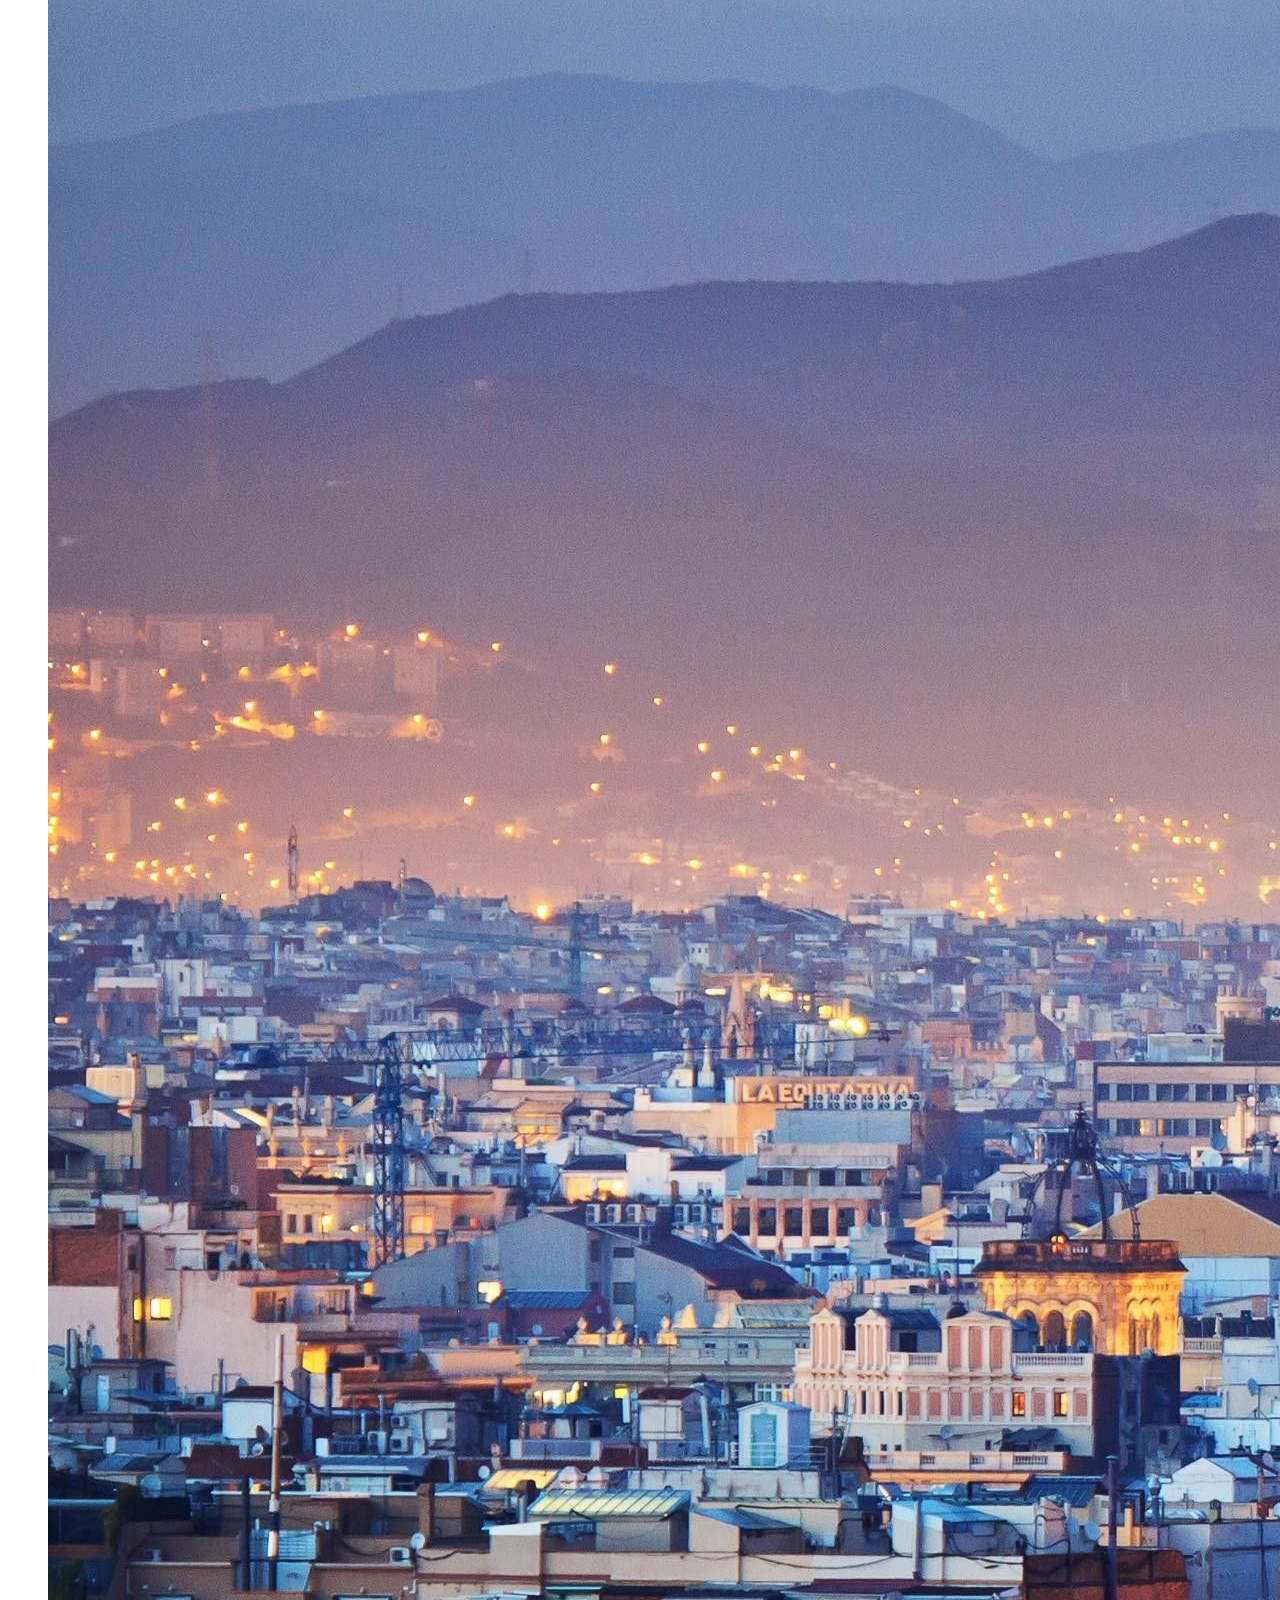
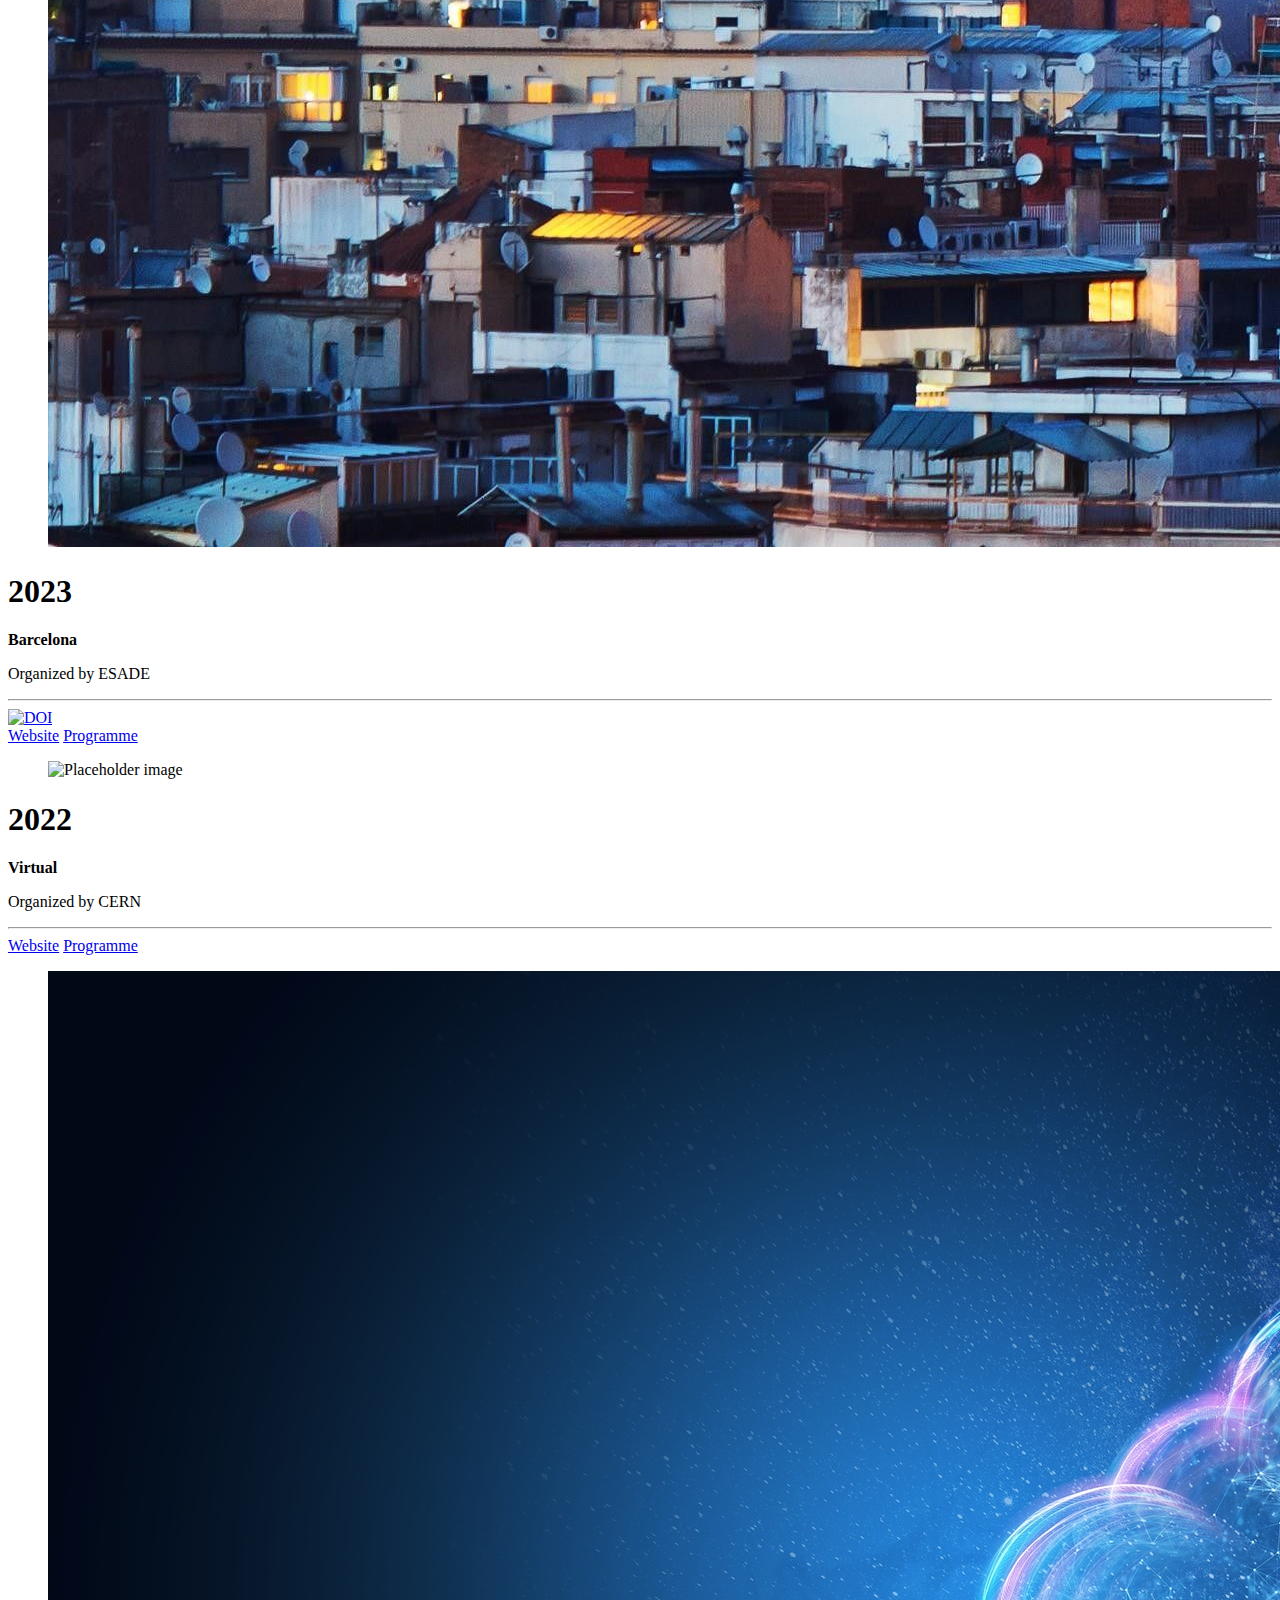
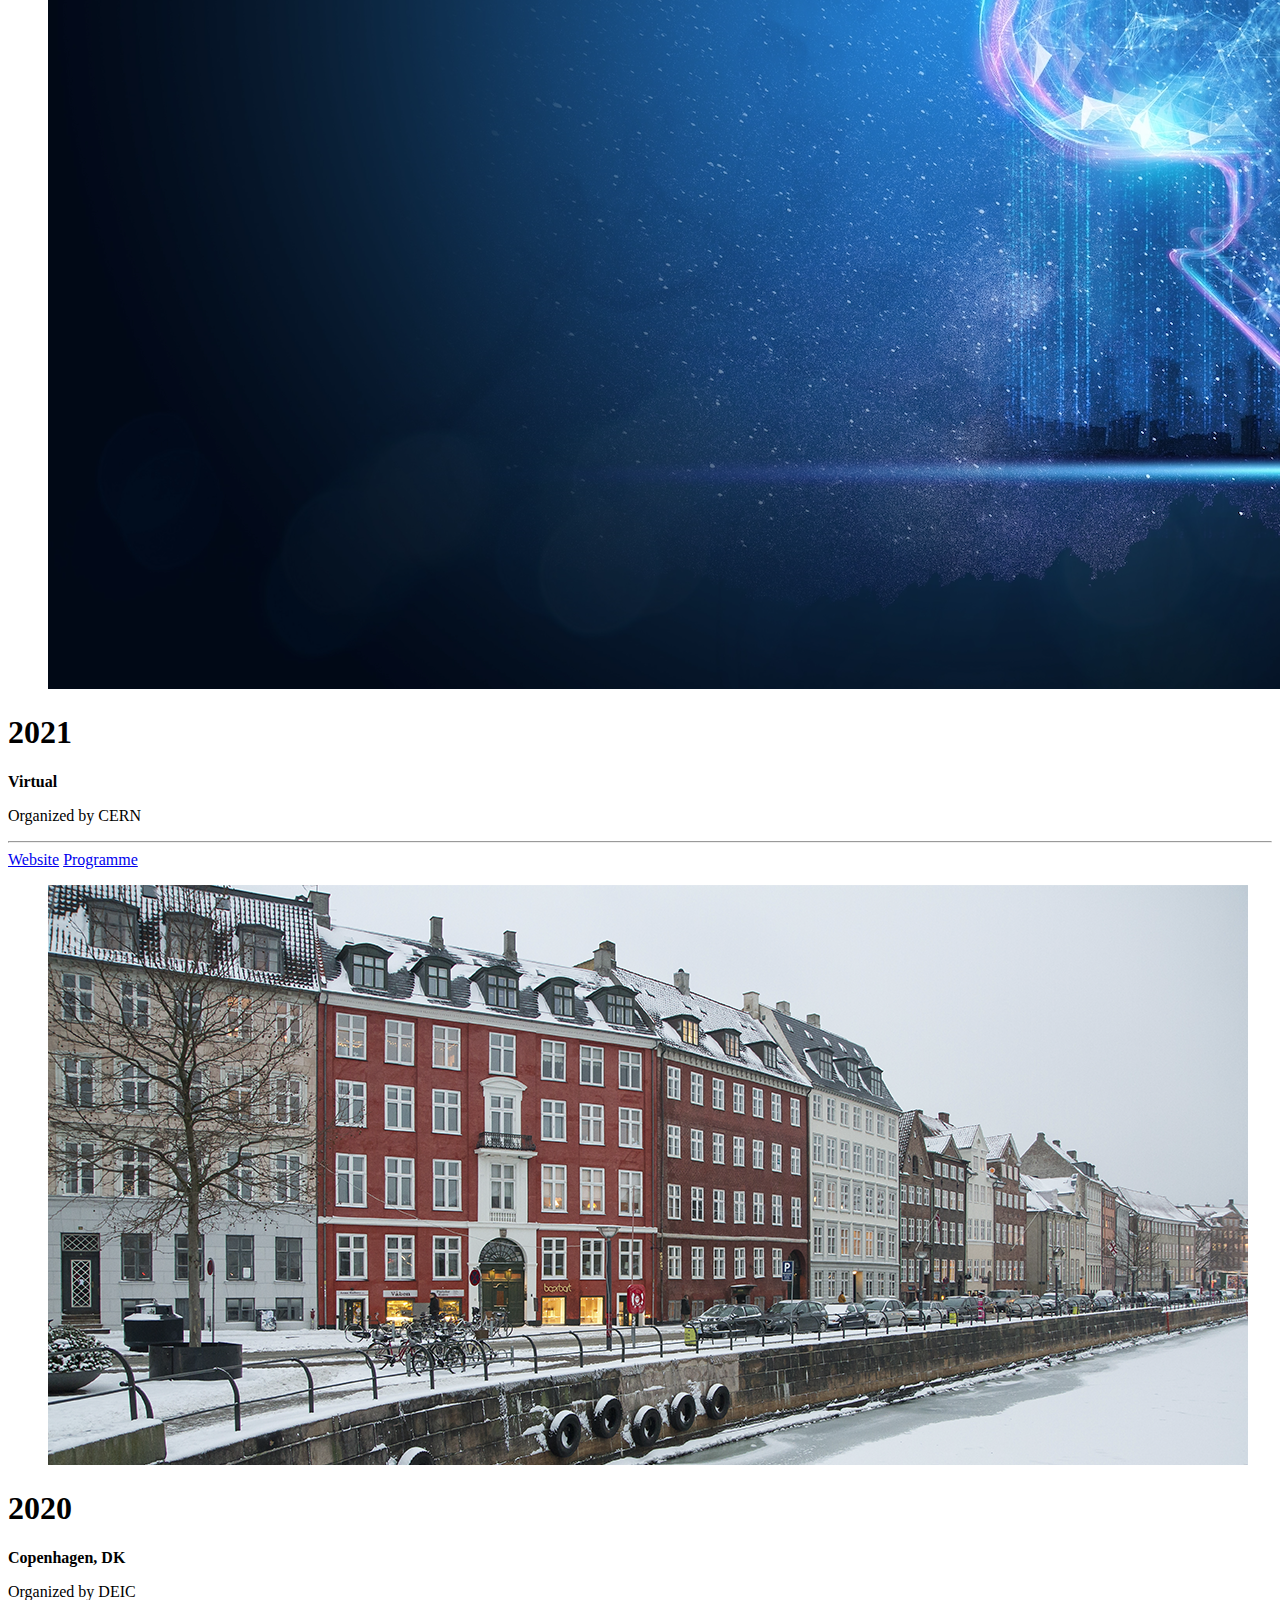
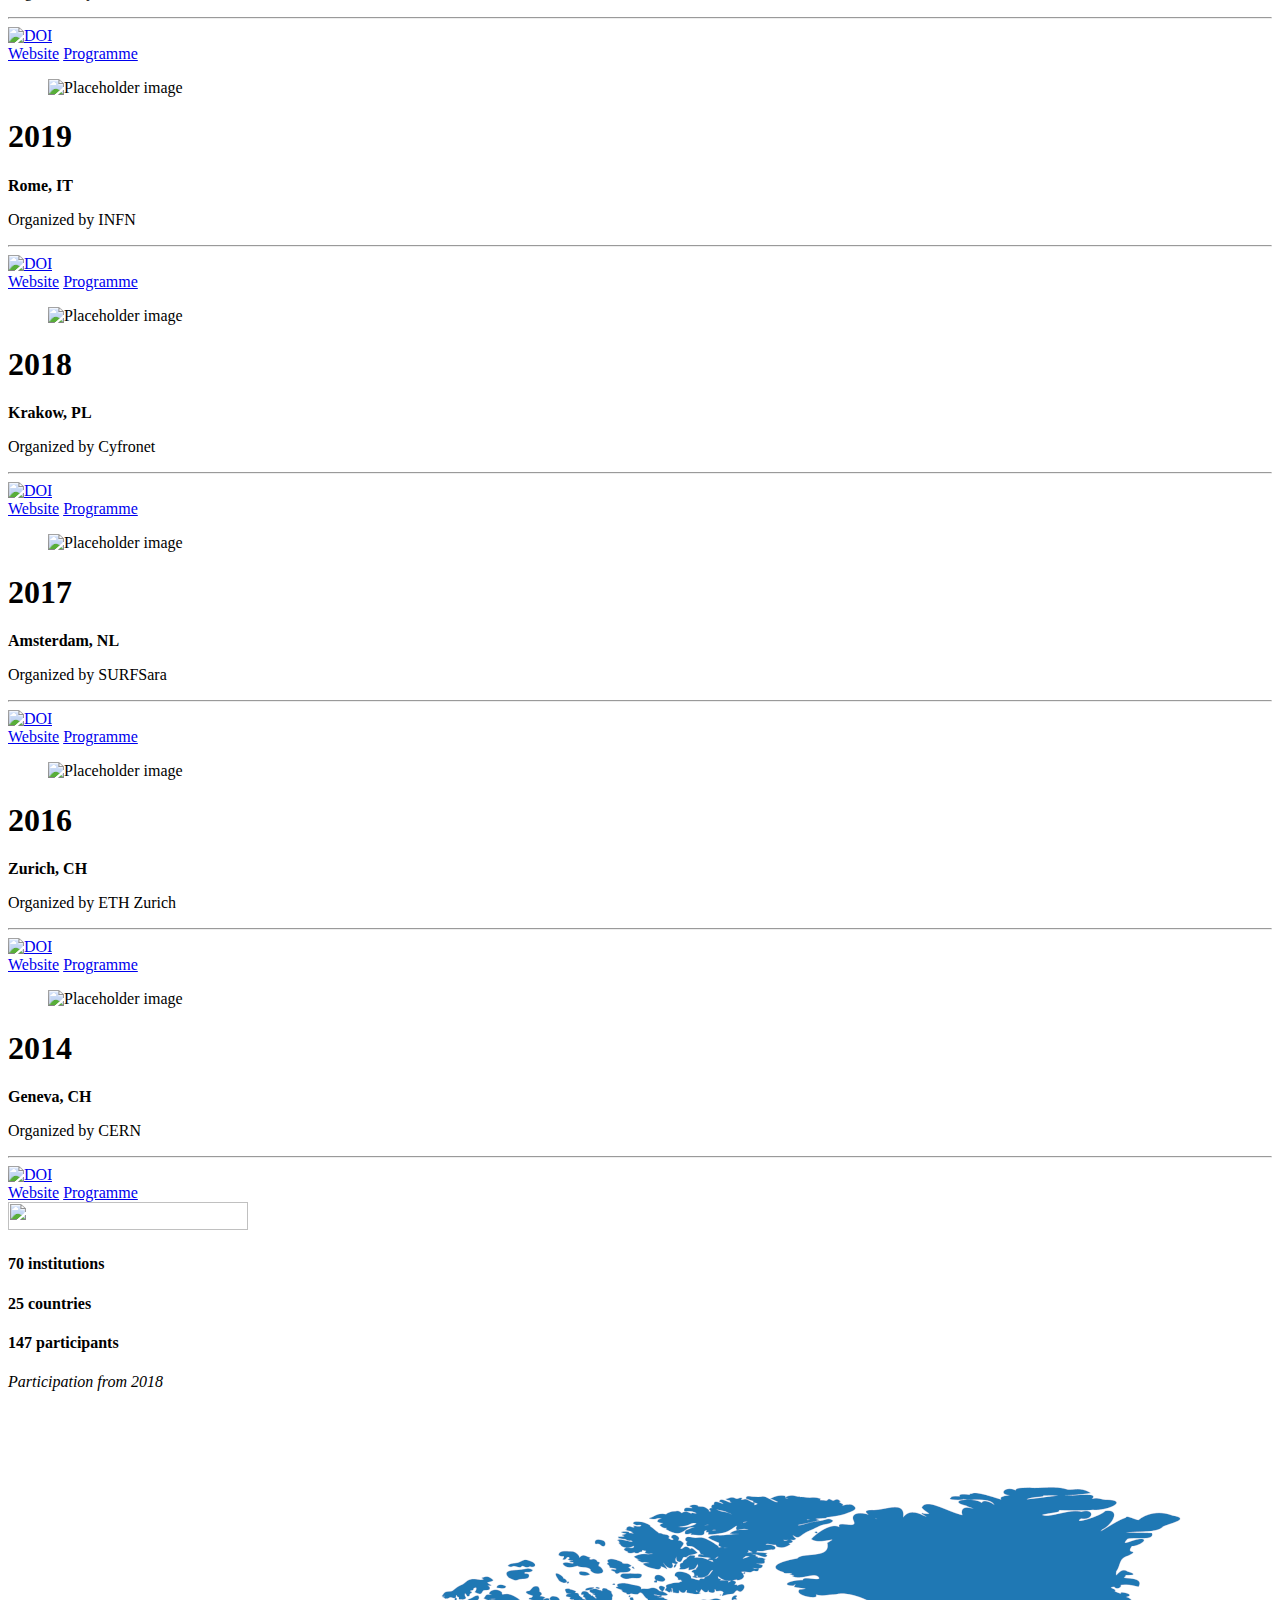
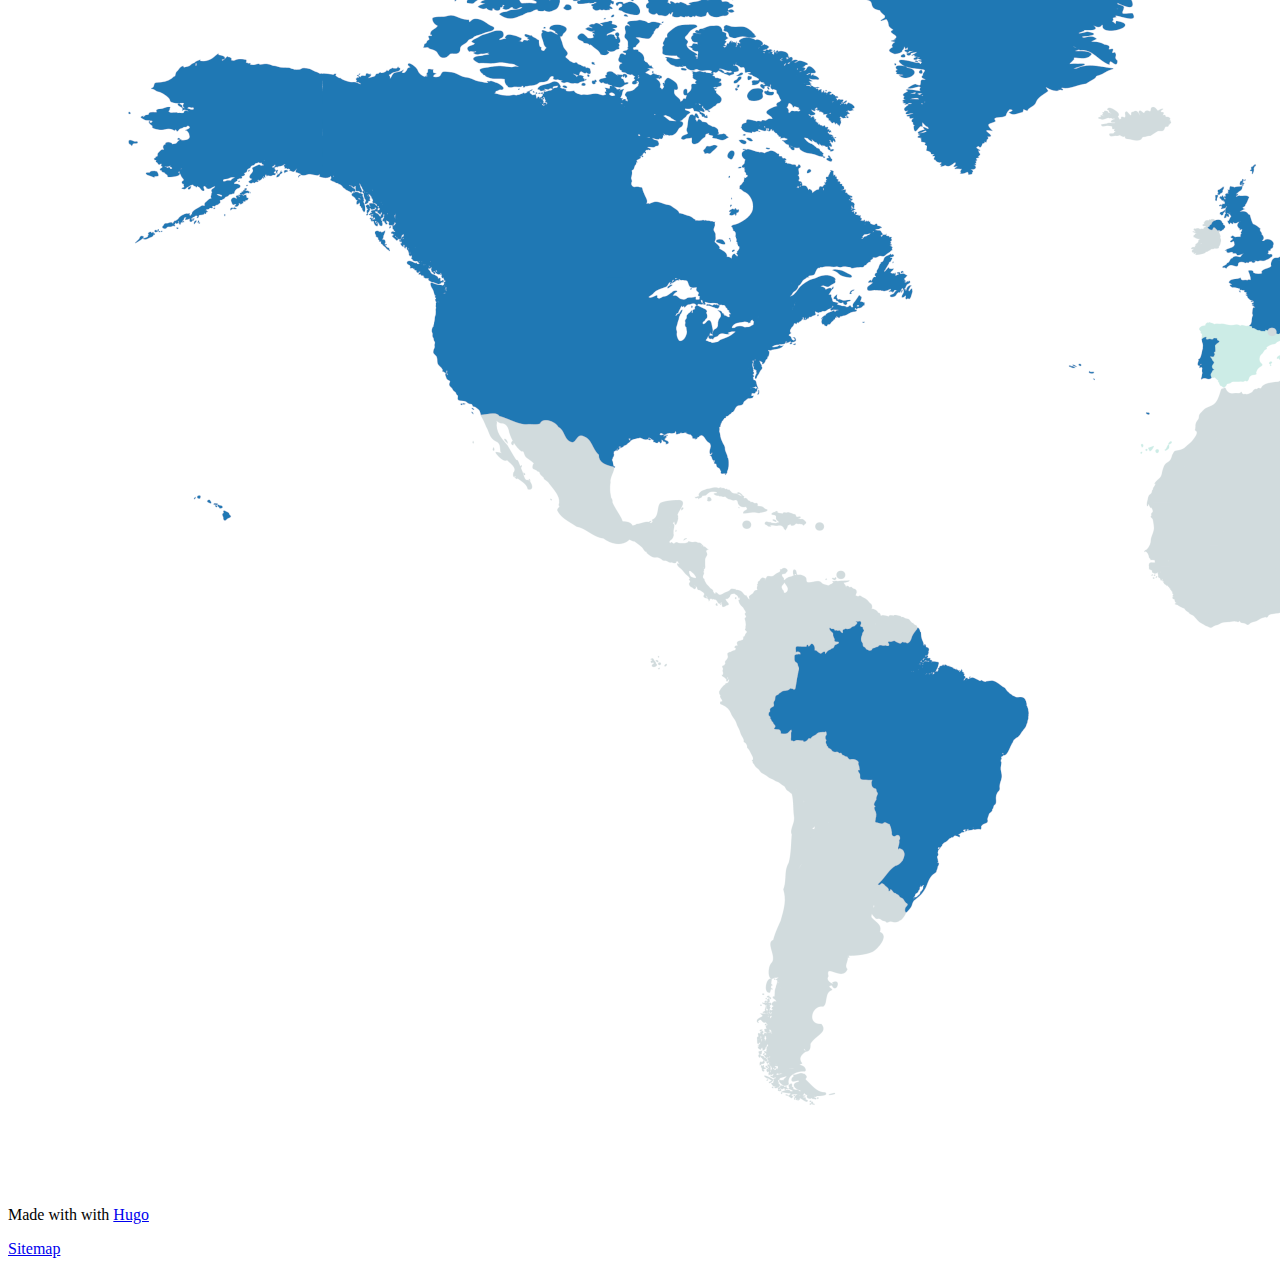
==== commit 115a9db4: "Update index.html" ====
--- a/index.html
+++ b/index.html
@@ -55,9 +55,13 @@
 		This is a community of providers, developers and users of innovative storage and sync&share systems. The CS3 services are integrated with user environments and higher-level application services. CS3 reports on the progress in data science at all levels: local laboratories, regional collaborations and global science. CS3 applications range from innovative big-data analysis to science outreach and education.
 		</p>
 
-		<p> As a year-round activity is happening in the <a href="https://github.com/cs3community#cs3-community-activities">CS3 Interest Groups</a></p>
-
-		<p> Large community gathering is at the <a href="#annual-conferences-section">CS3 annual conferences</a>.</p>
+		<p> As a year-round activity is happening in the <a href="https://github.com/cs3community#cs3-community-activities">CS3 Interest Groups</a>
+
+		 Larger community meets once a year at the <a href="#annual-conferences-section">CS3 annual conferences</a>.</p>
+
+		<hr>
+		
+		<h4>Annual Conferences</h4>
 		
 	</div>
 </div>
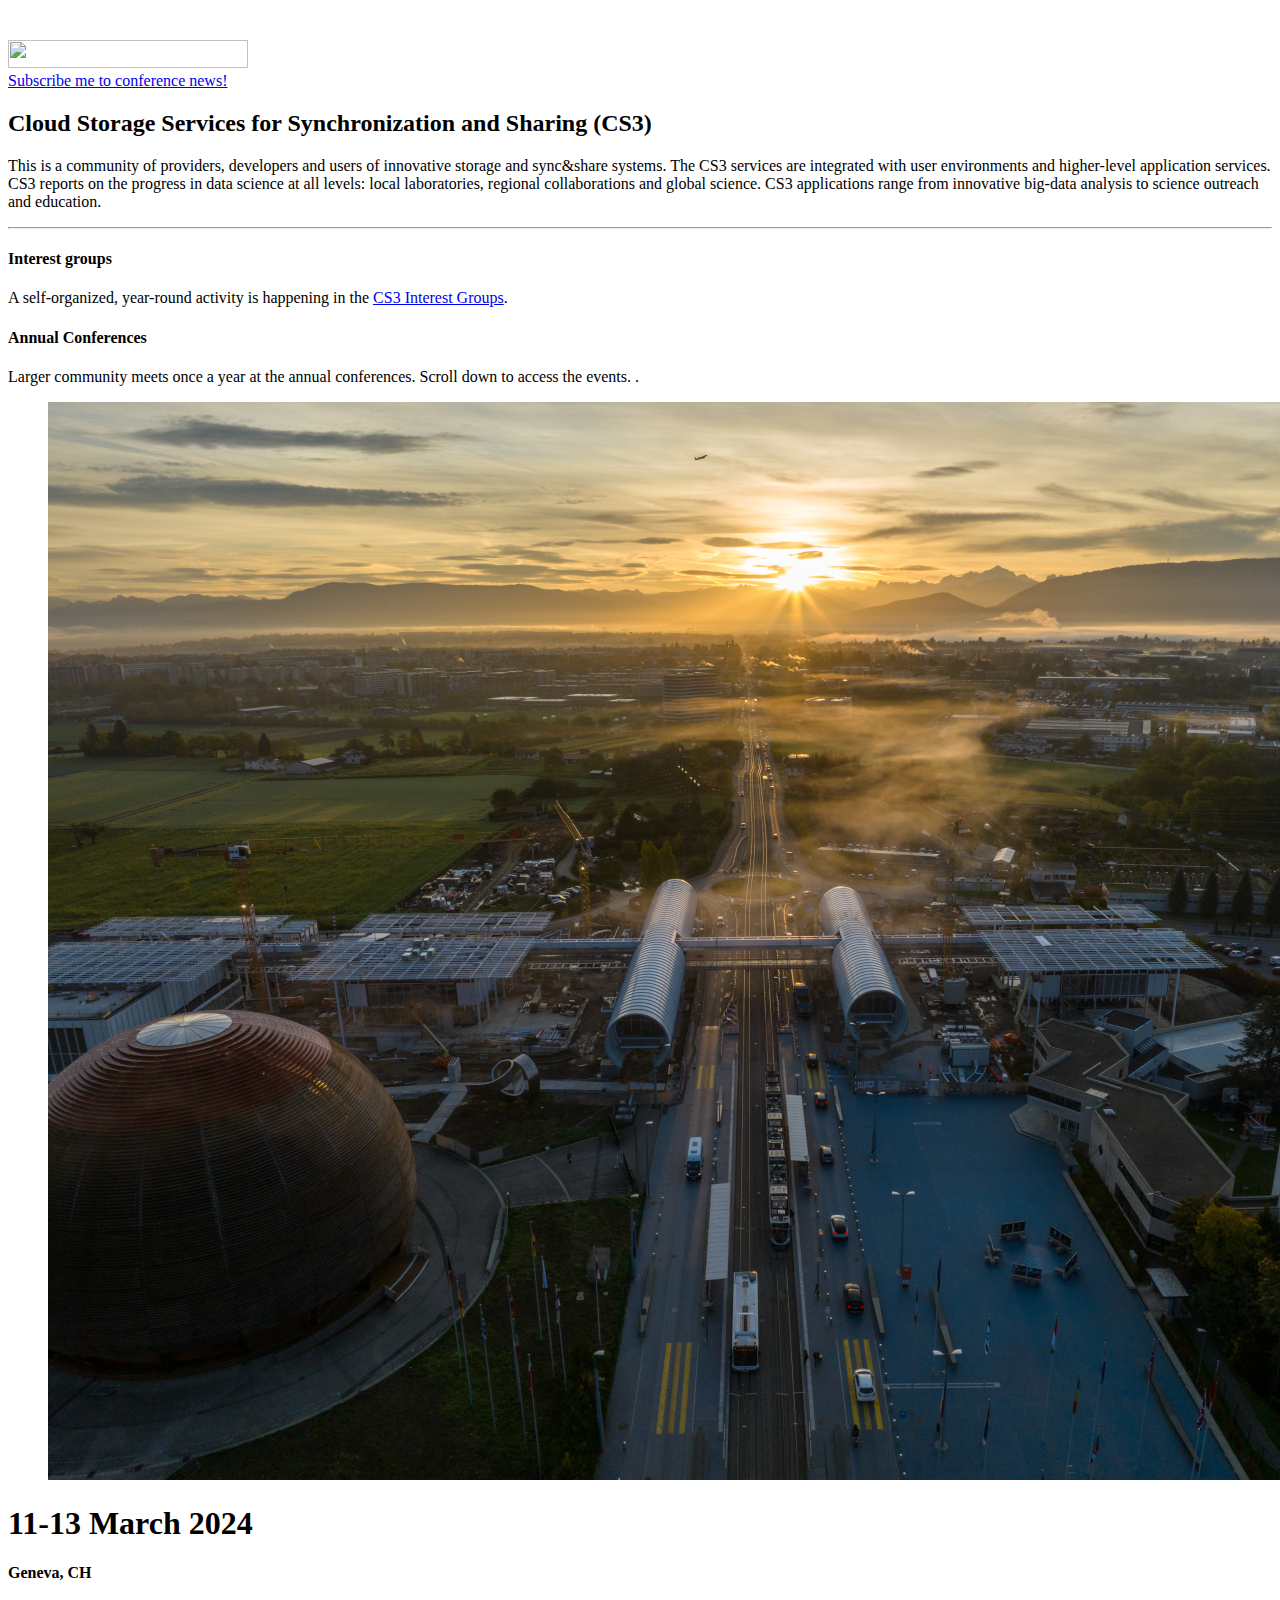
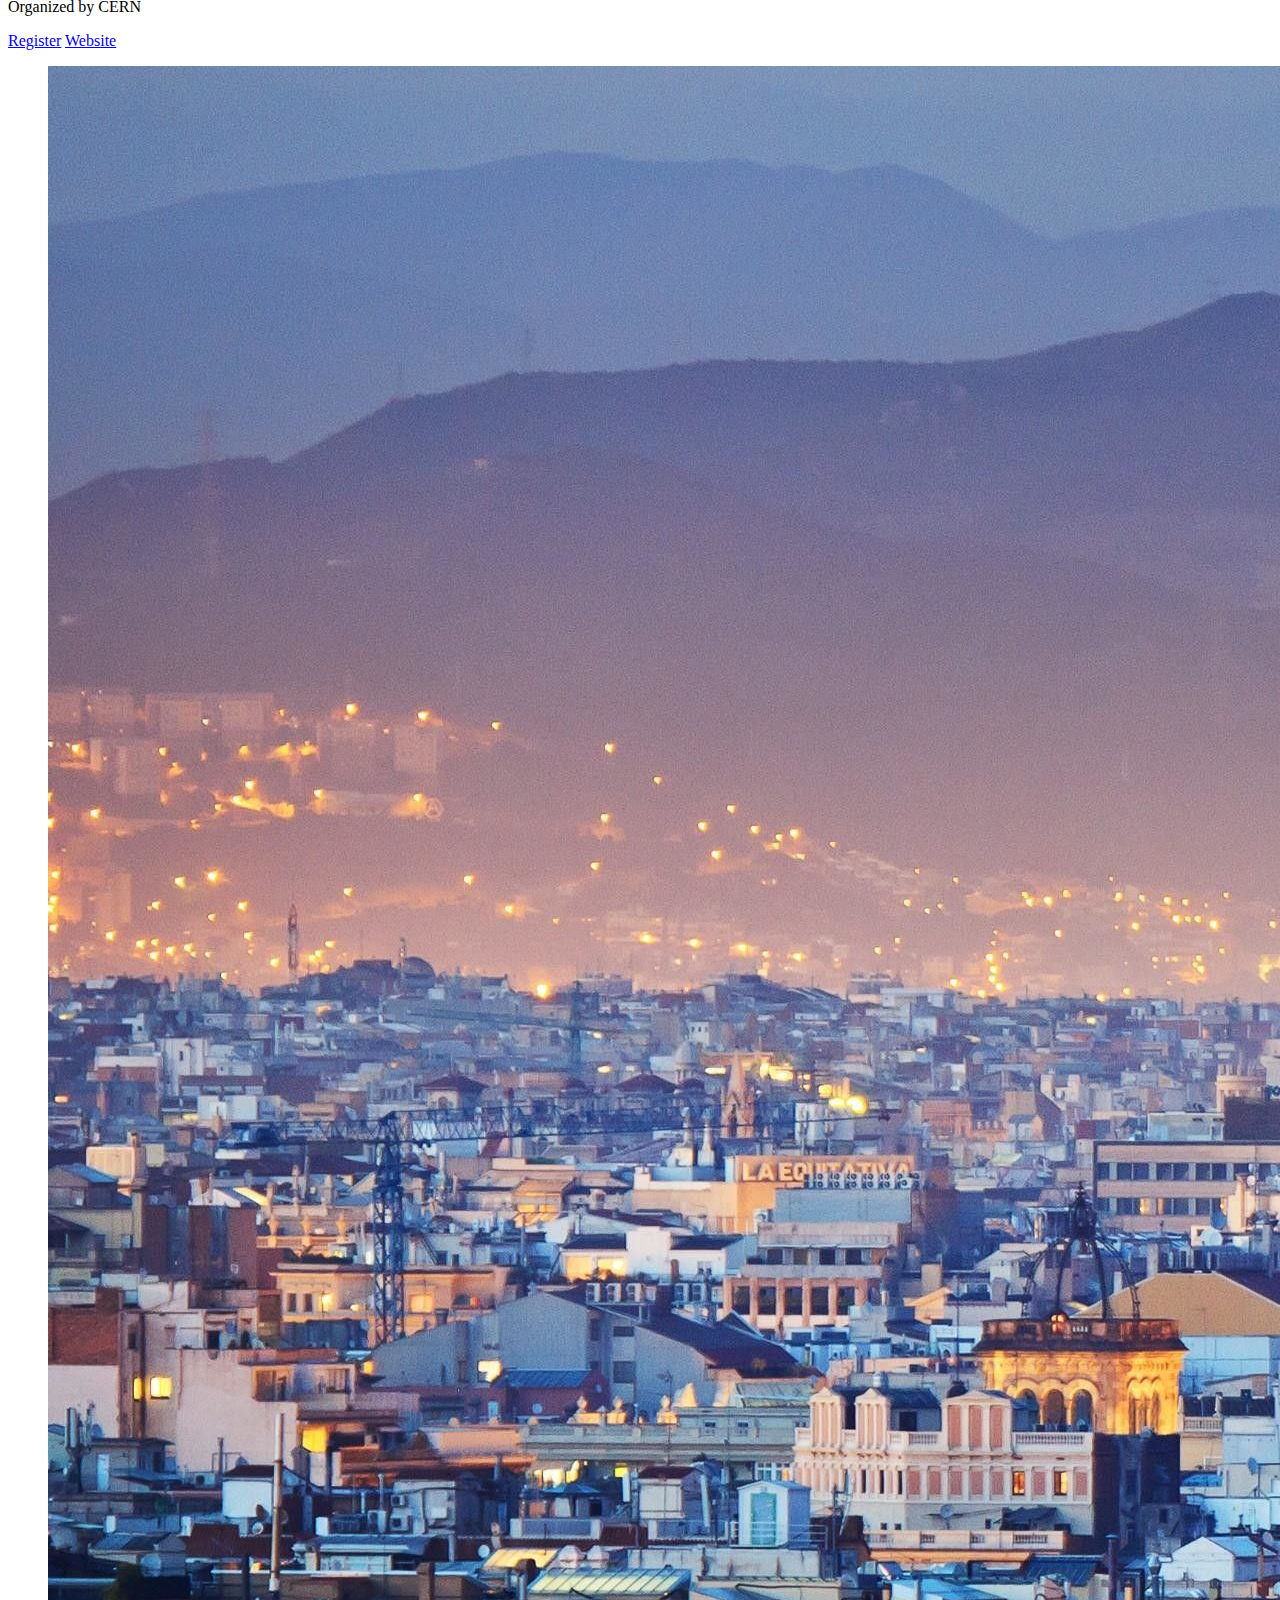
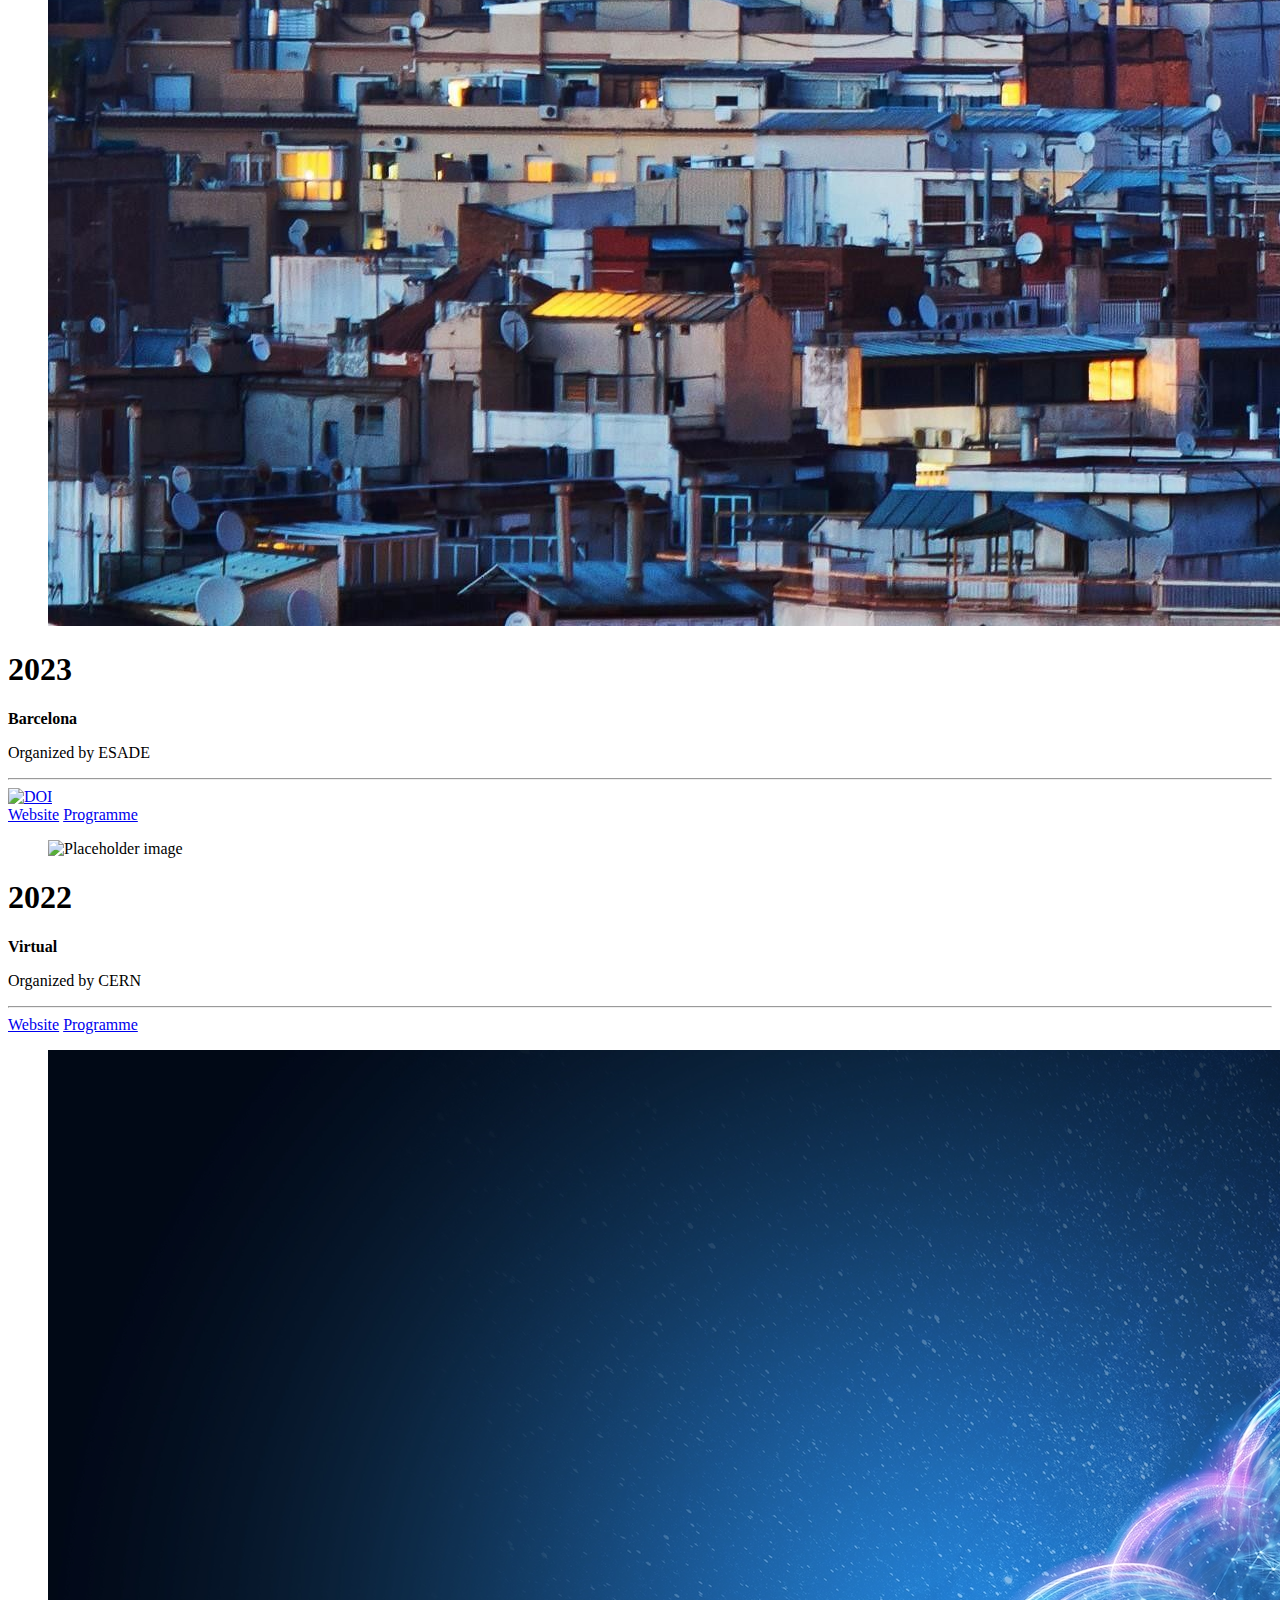
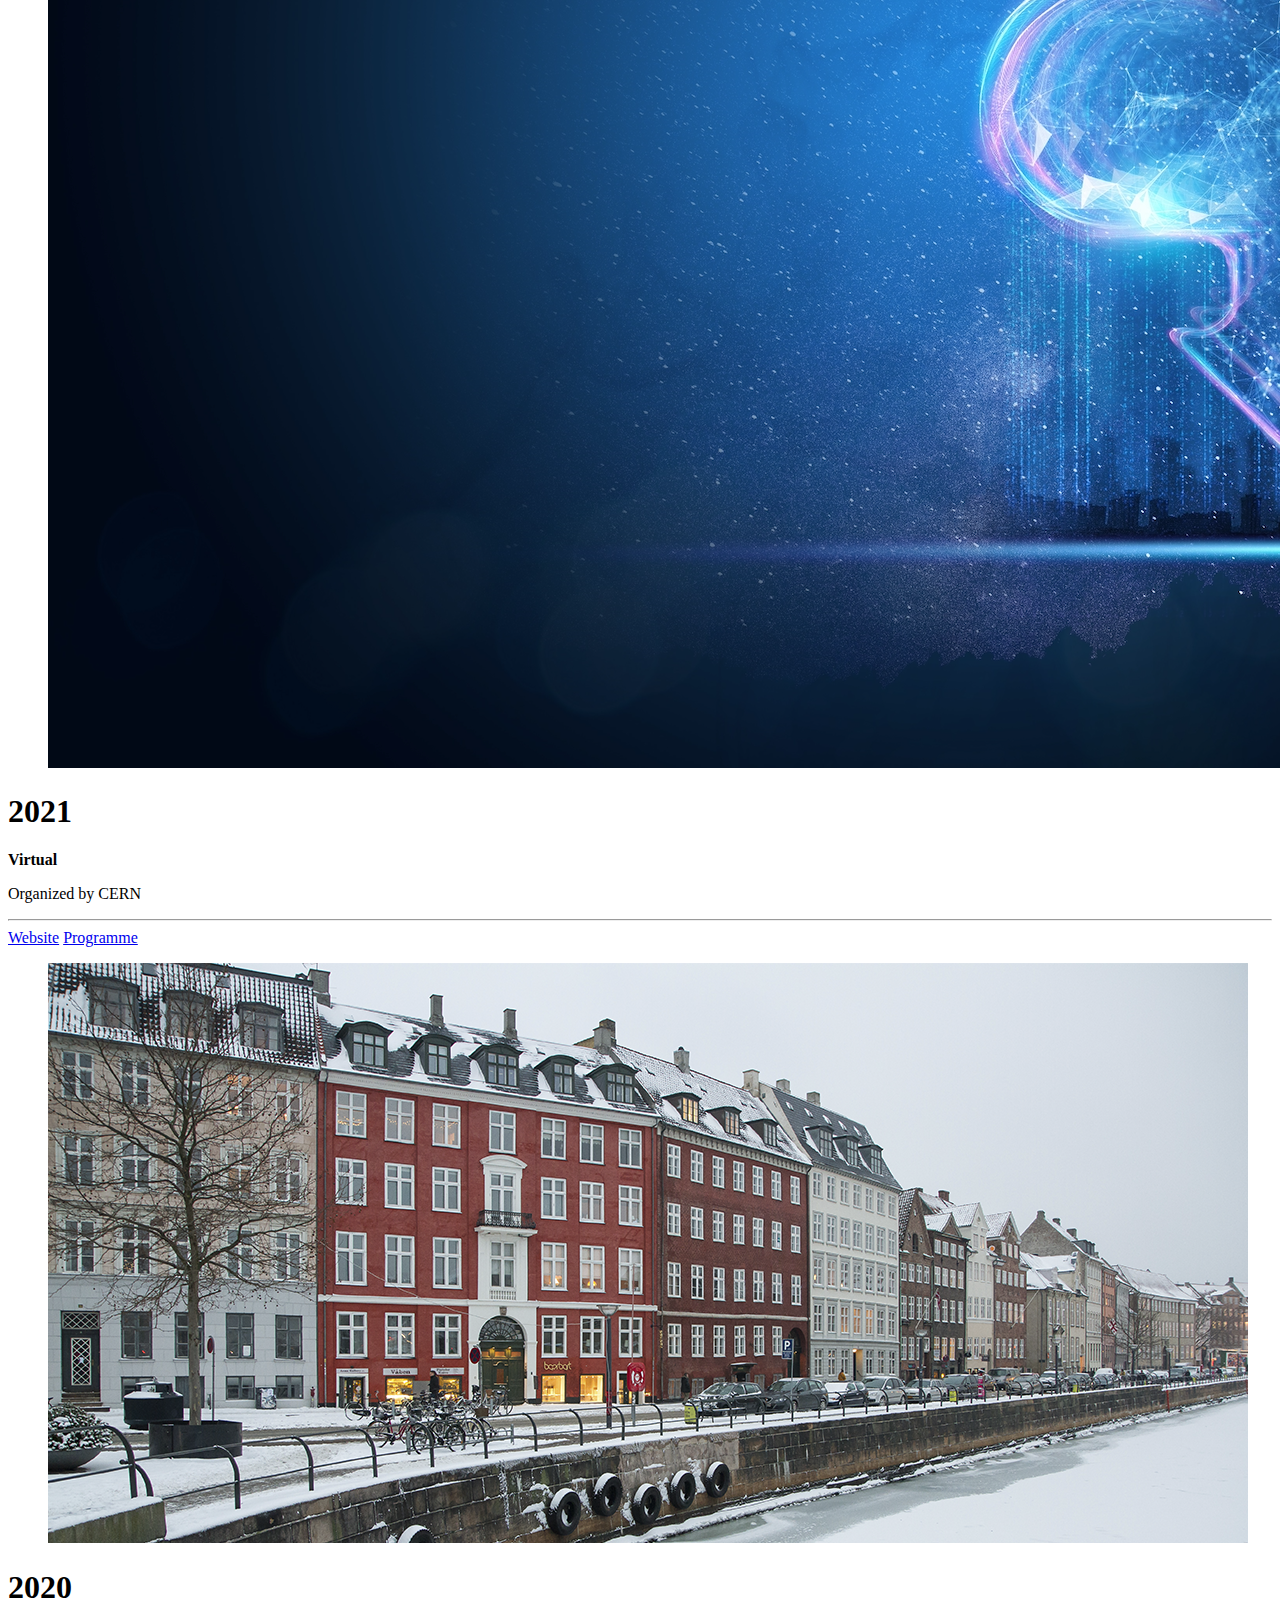
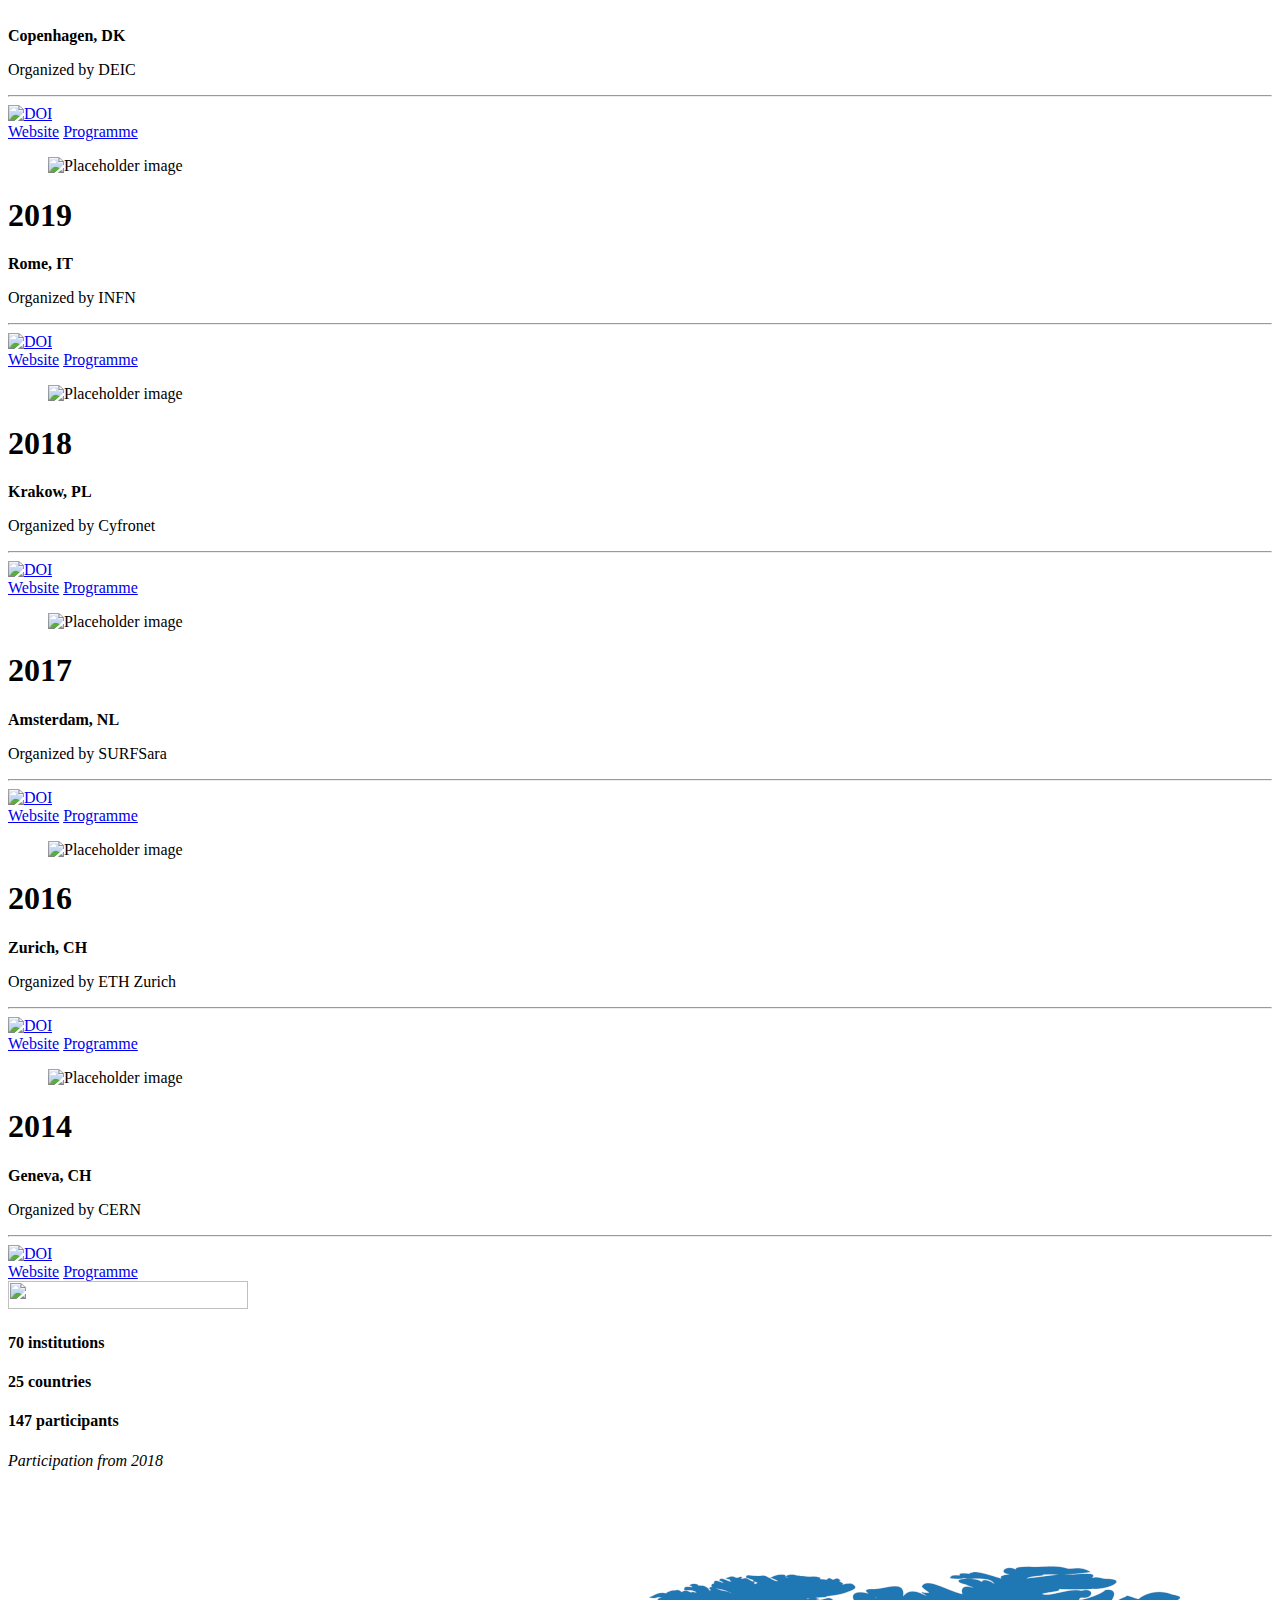
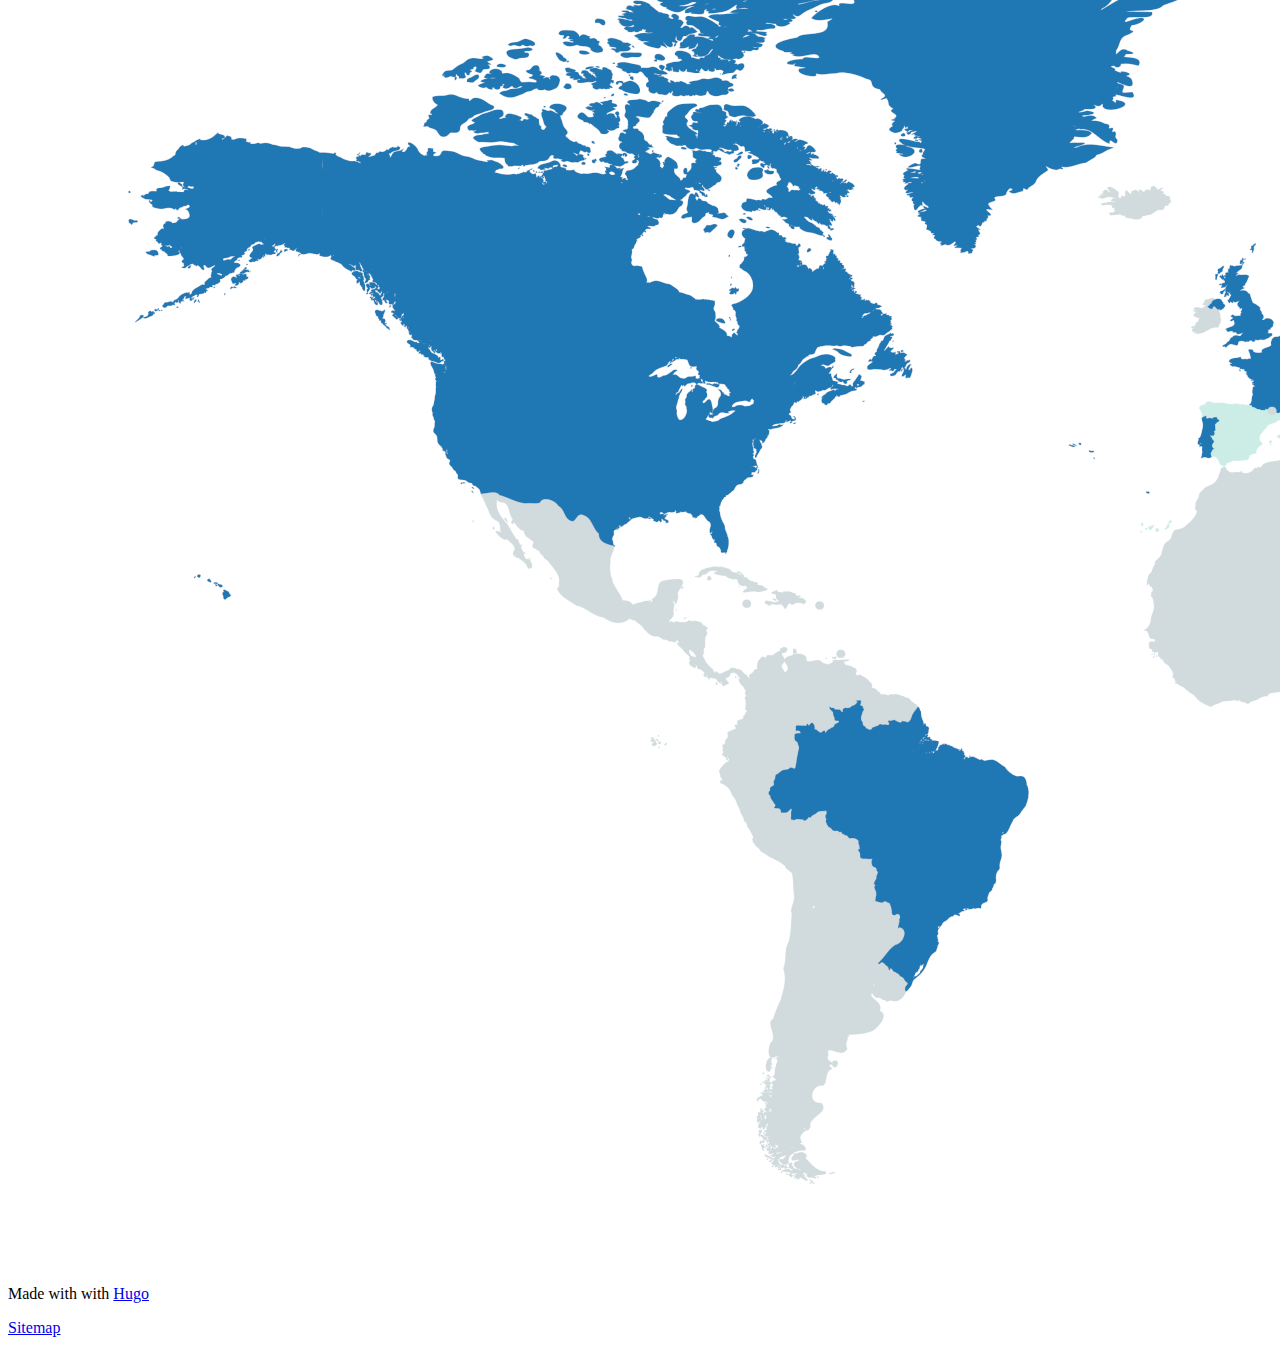
==== commit 33b0fead: "Update index.html" ====
--- a/index.html
+++ b/index.html
@@ -54,14 +54,15 @@
 		<p>
 		This is a community of providers, developers and users of innovative storage and sync&share systems. The CS3 services are integrated with user environments and higher-level application services. CS3 reports on the progress in data science at all levels: local laboratories, regional collaborations and global science. CS3 applications range from innovative big-data analysis to science outreach and education.
 		</p>
-
-		<p> As a year-round activity is happening in the <a href="https://github.com/cs3community#cs3-community-activities">CS3 Interest Groups</a>
-
-		 Larger community meets once a year at the <a href="#annual-conferences-section">CS3 annual conferences</a>.</p>
-
-		<hr>
+                <hr>
+
+		<h4> Interest groups </h4>
+		
+		<p> A self-organized, year-round activity is happening in the <a href="https://github.com/cs3community#cs3-community-activities">CS3 Interest Groups</a>.
 		
 		<h4>Annual Conferences</h4>
+
+		 Larger community meets once a year at the annual conferences. Scroll down to access the events. </a>.</p>
 		
 	</div>
 </div>
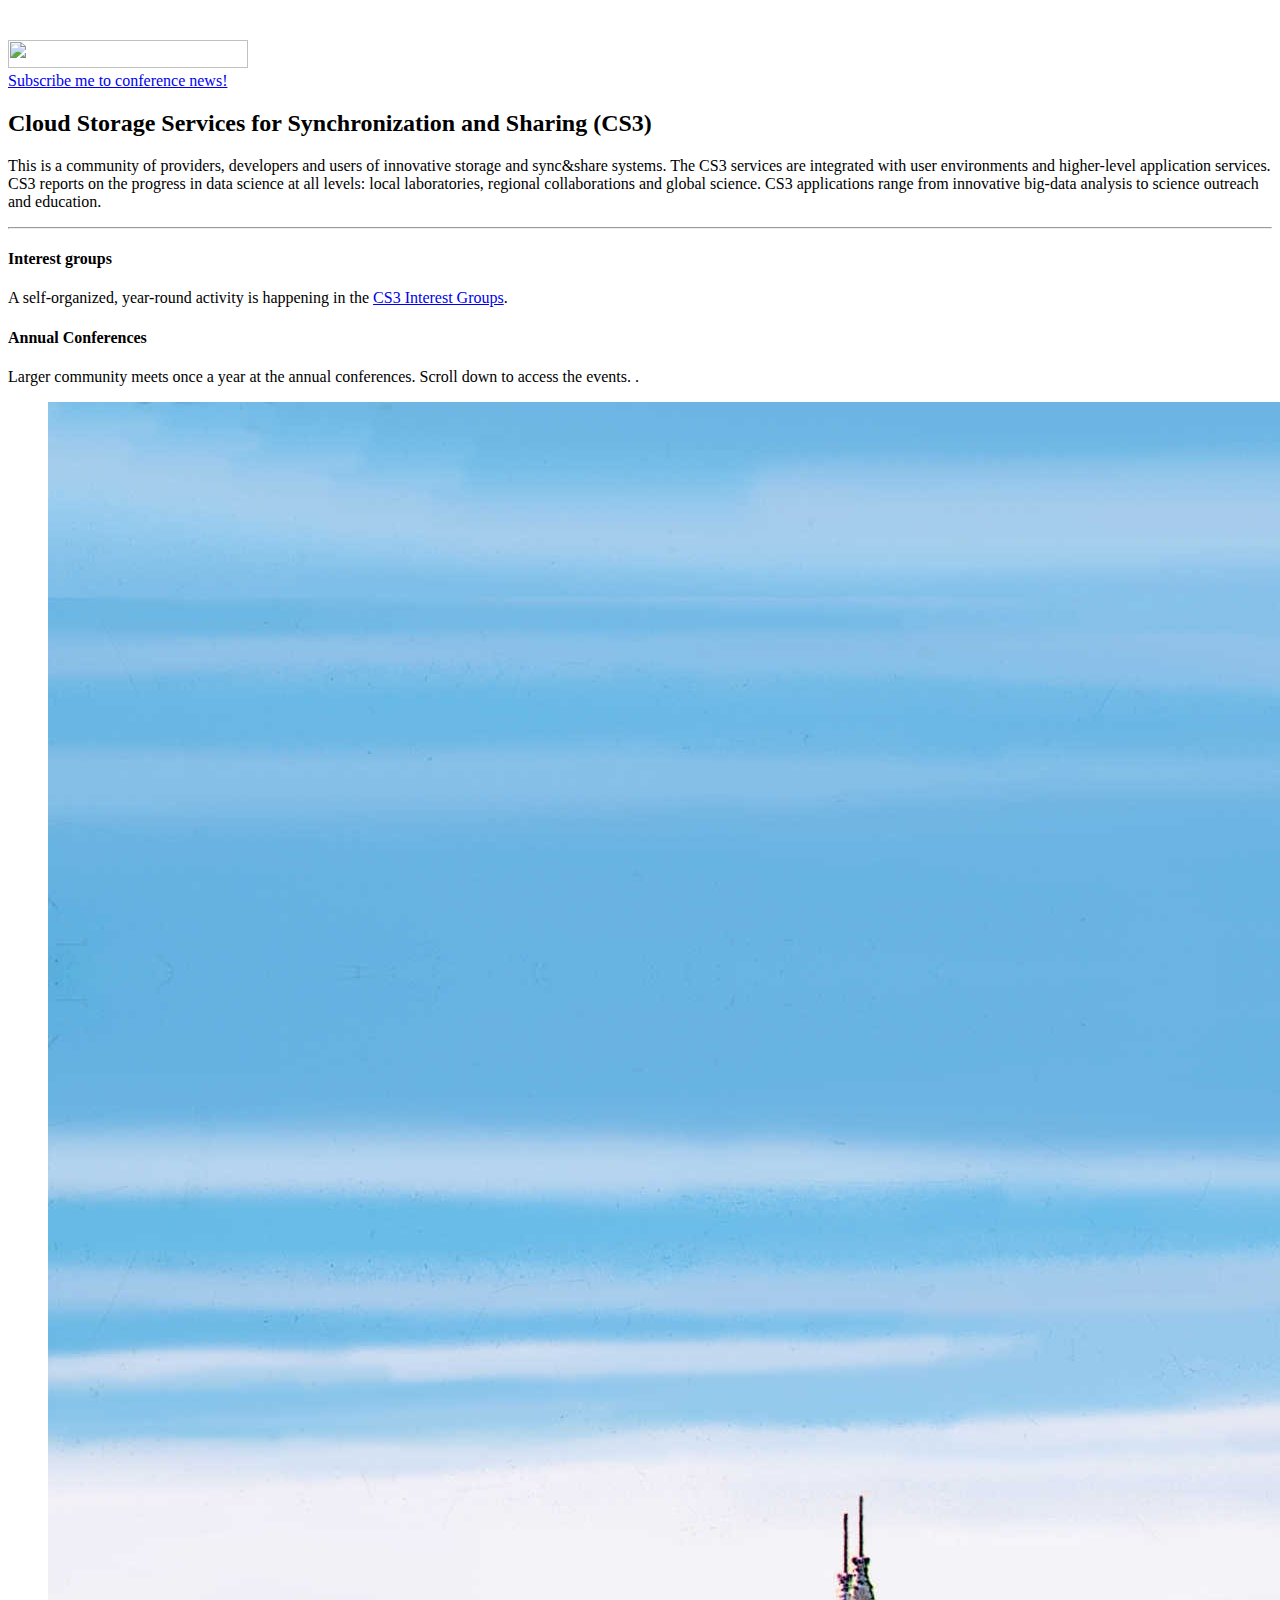
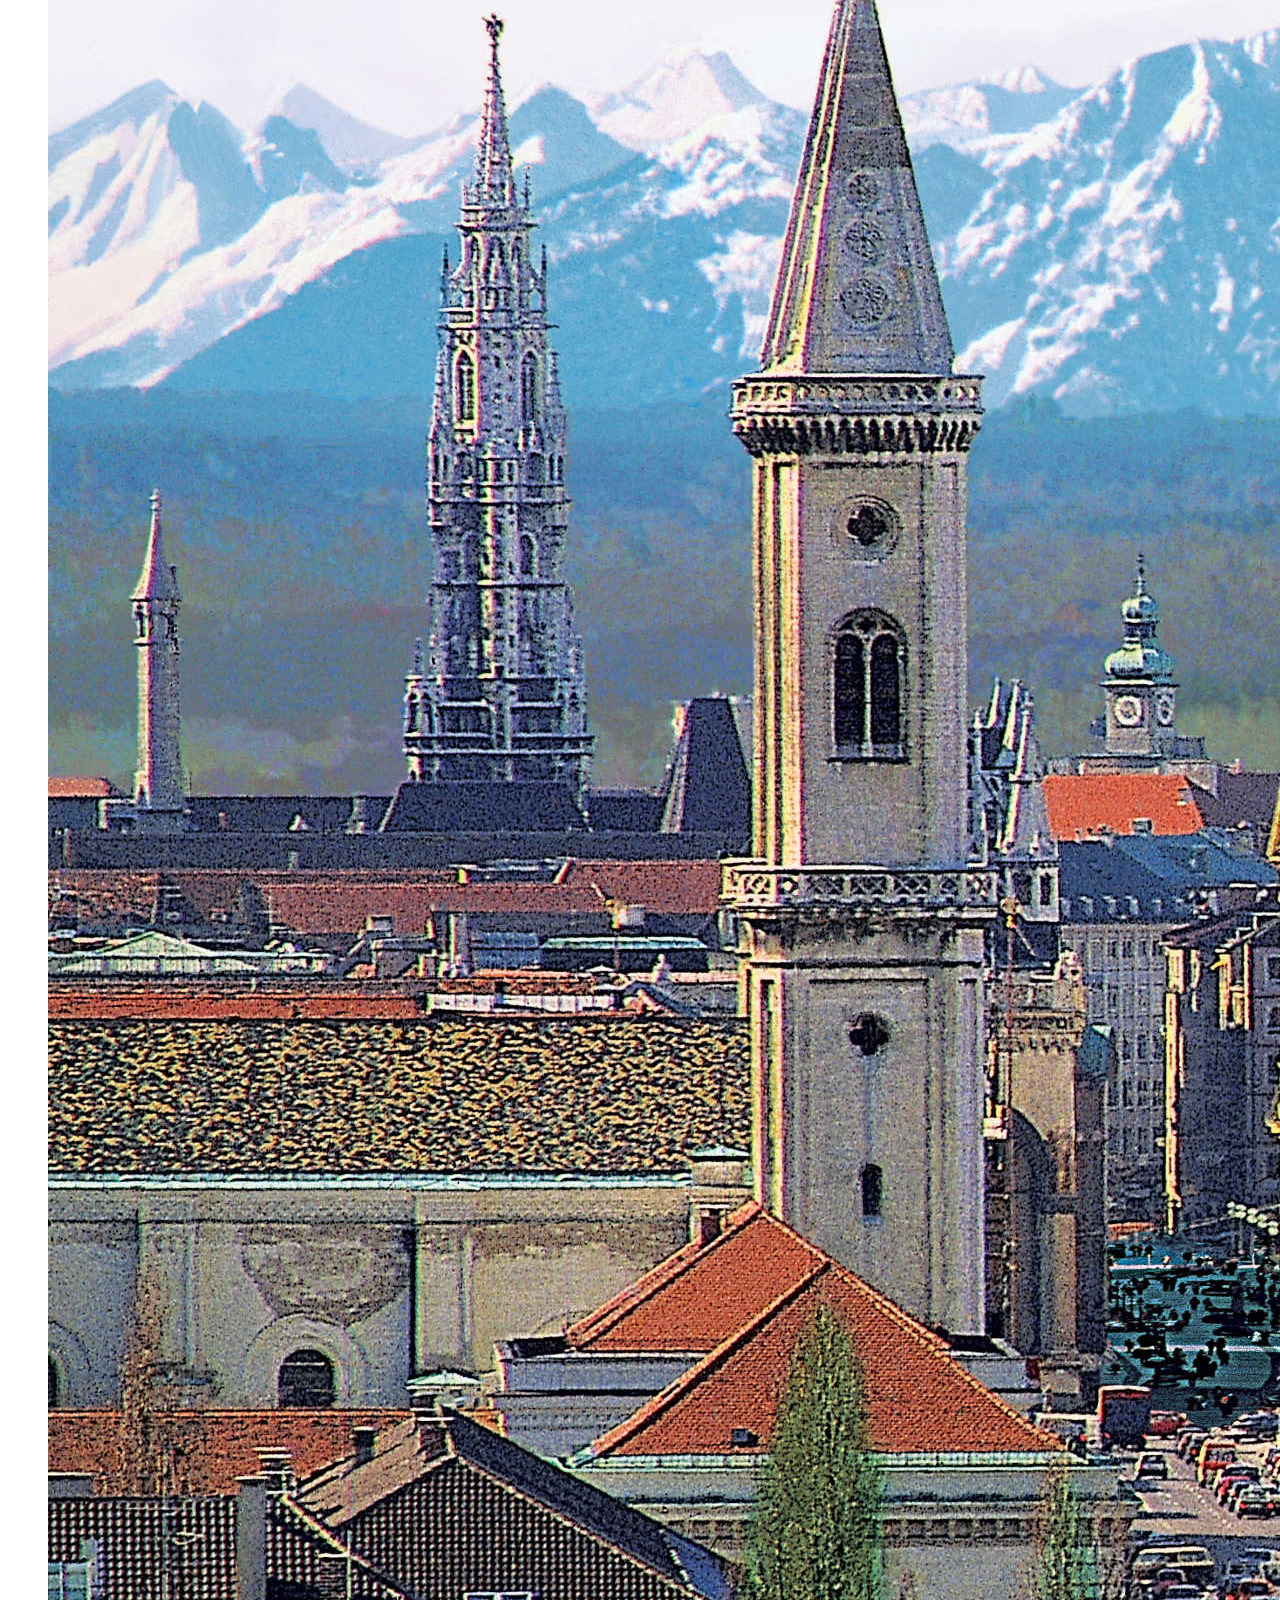
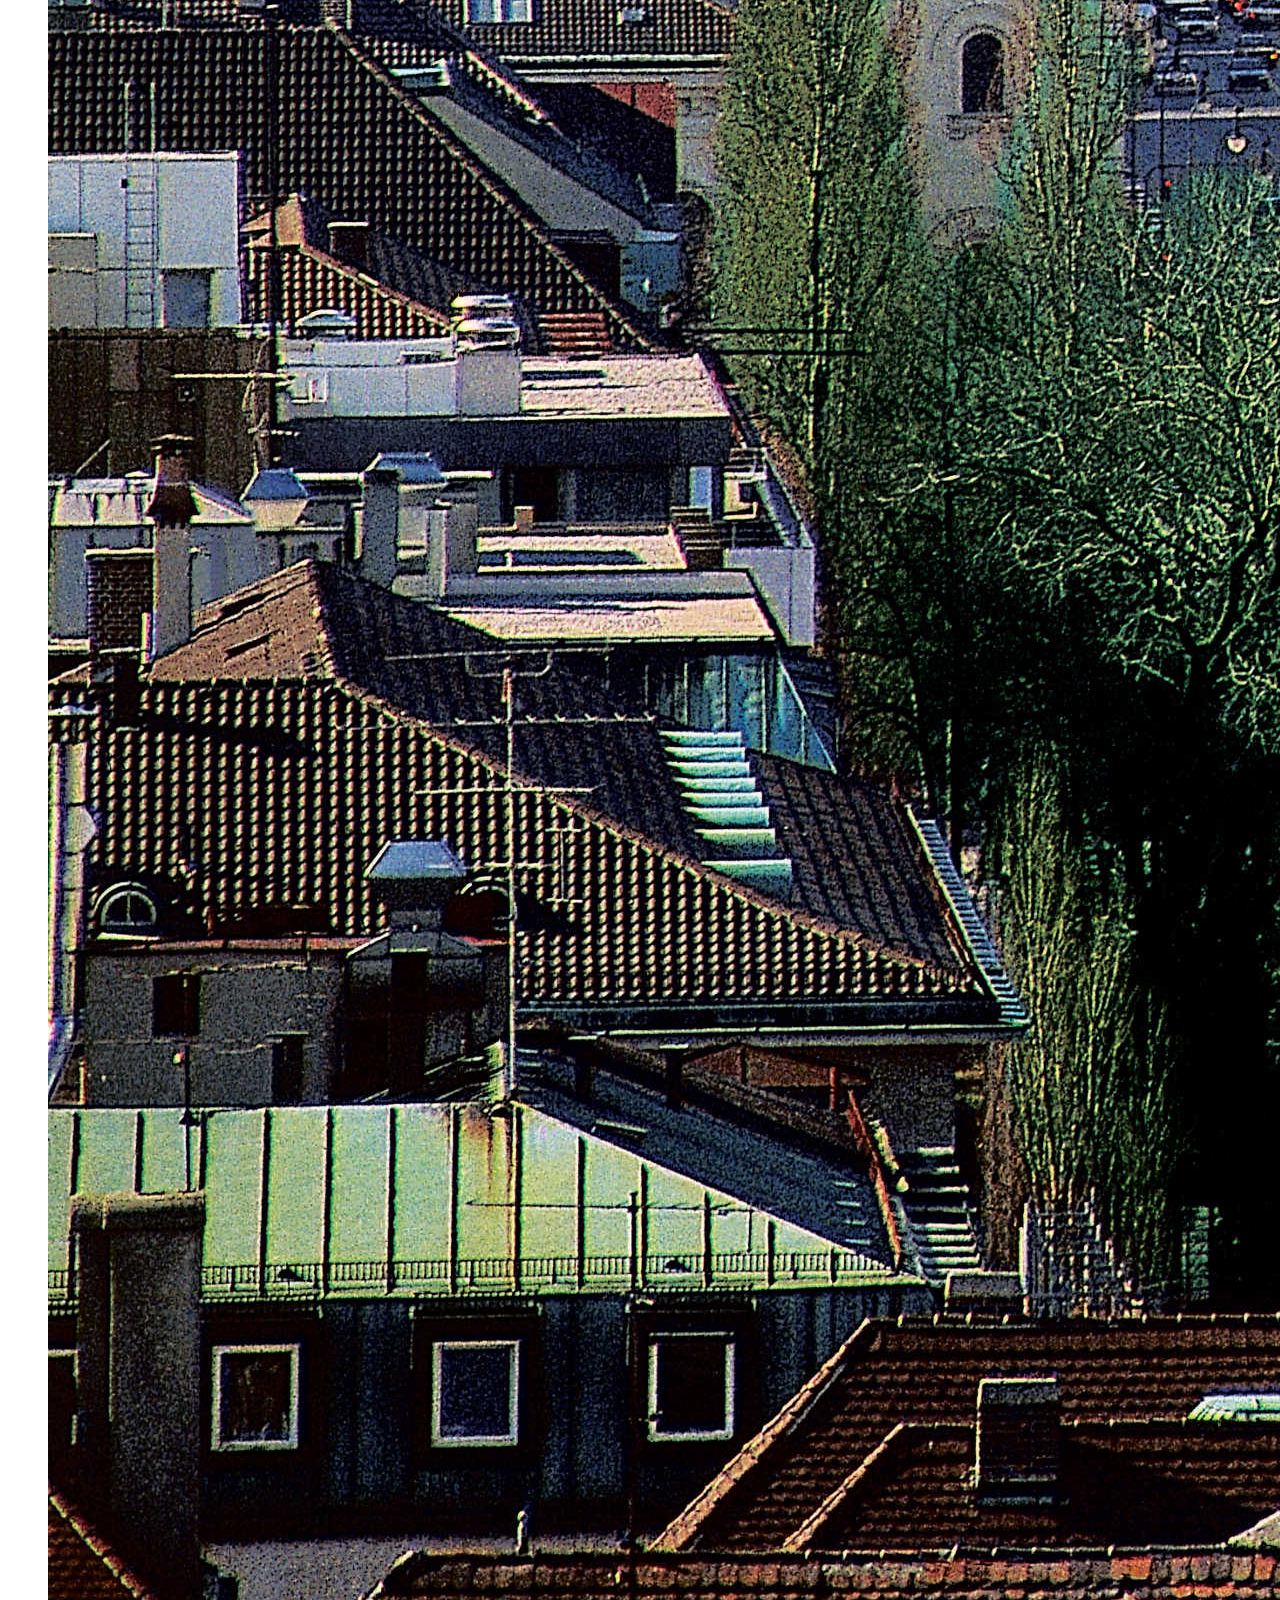
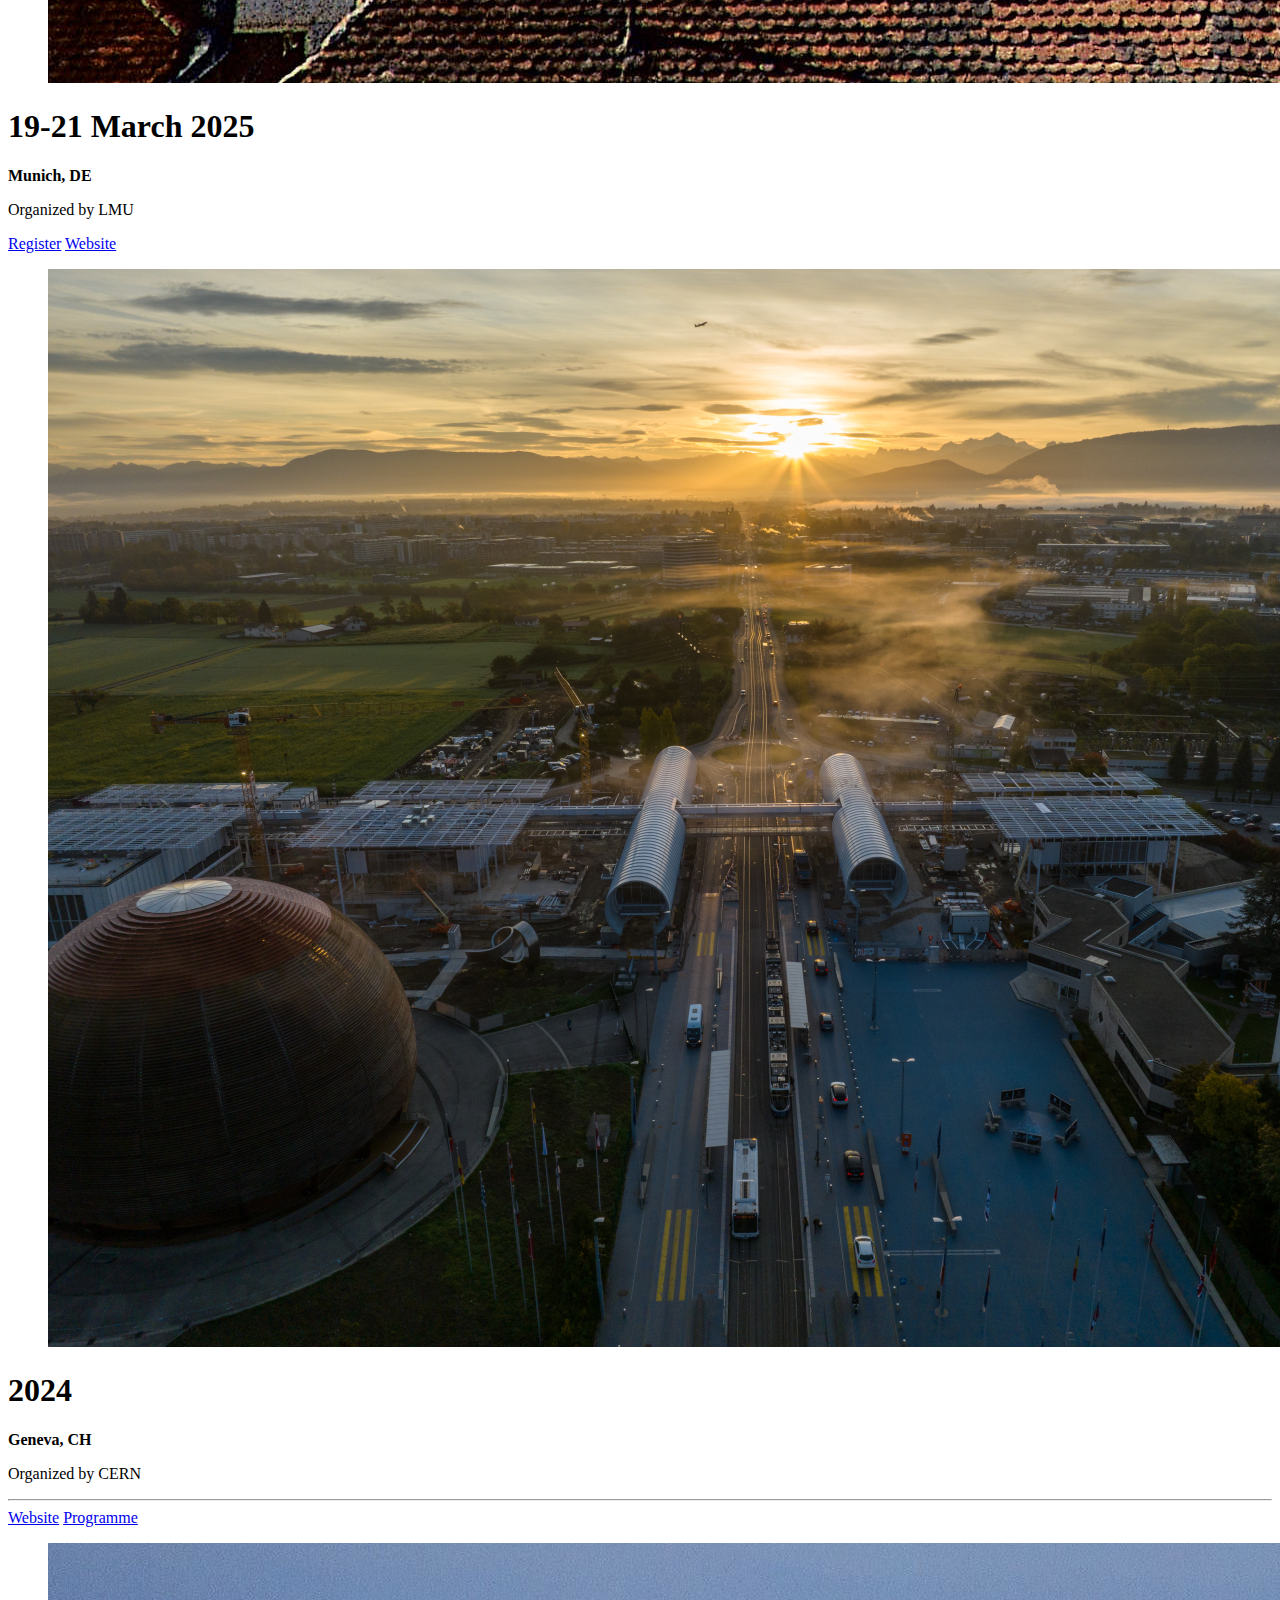
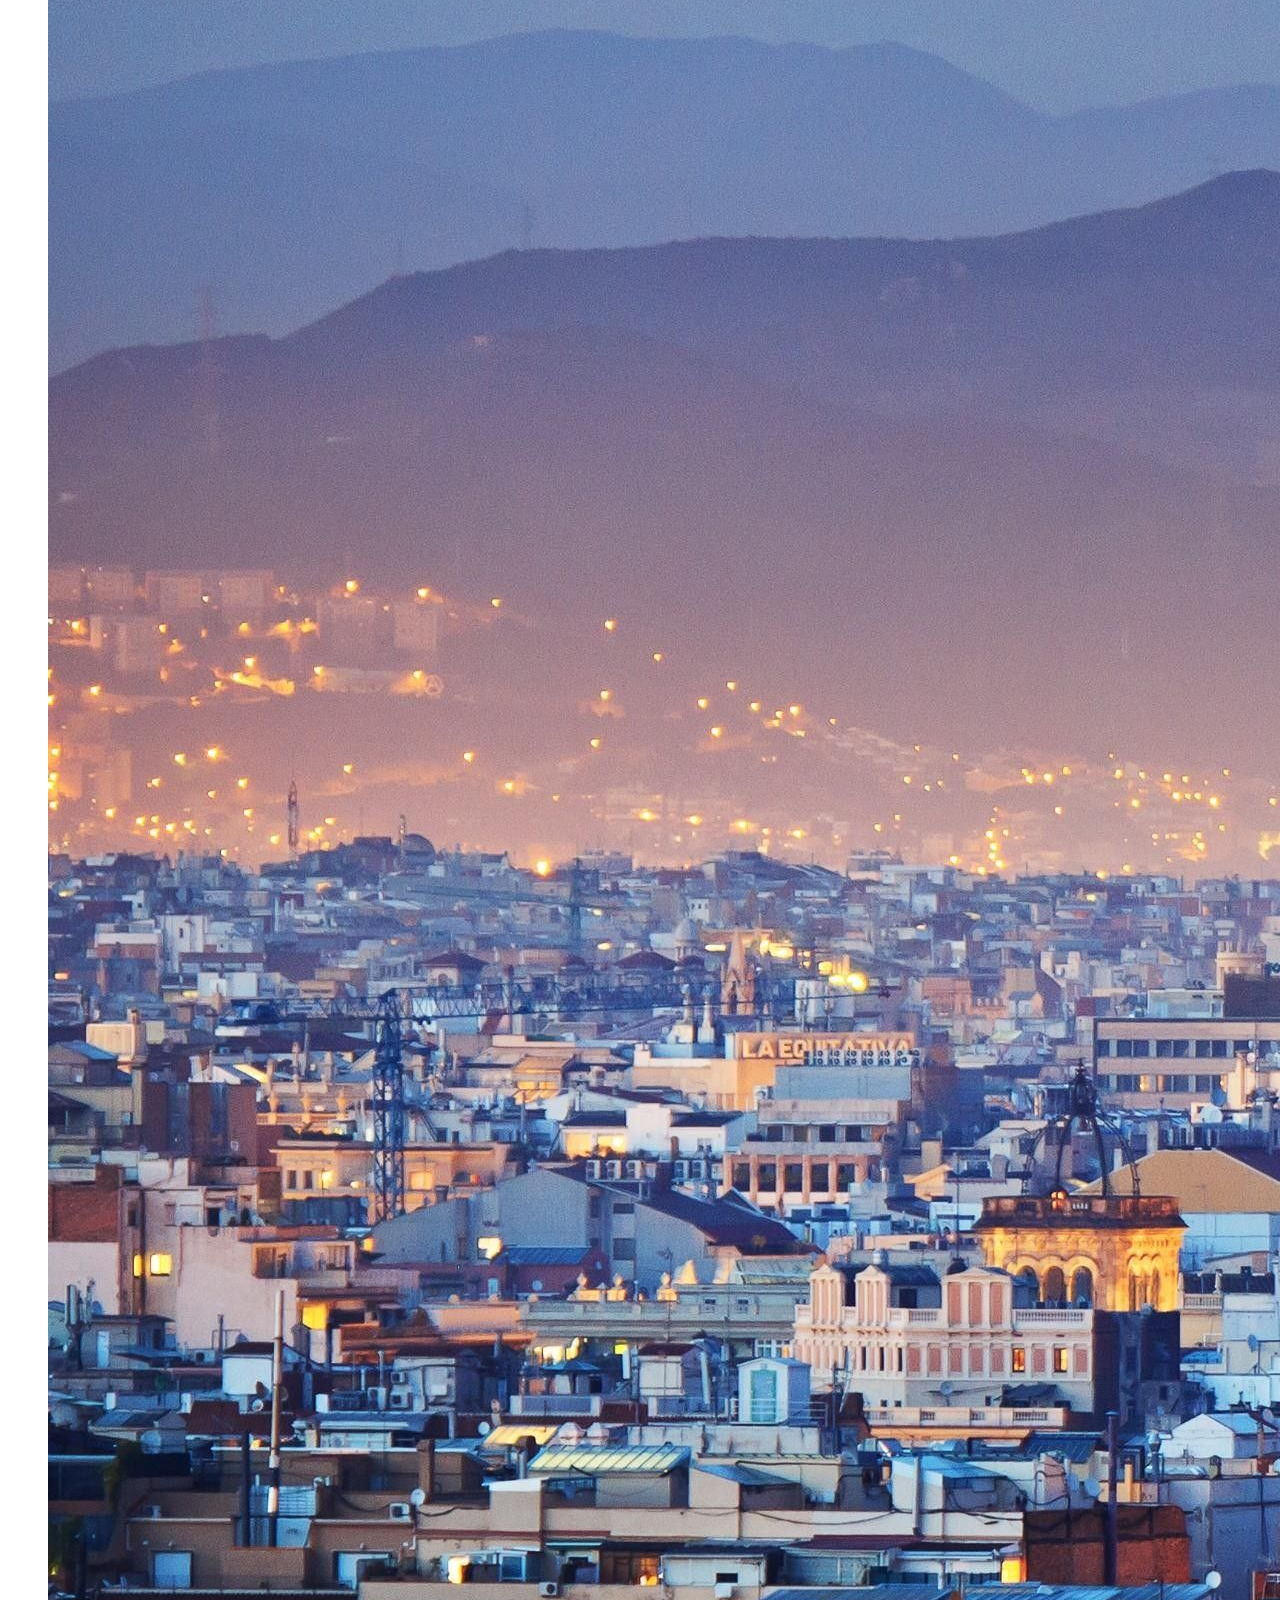
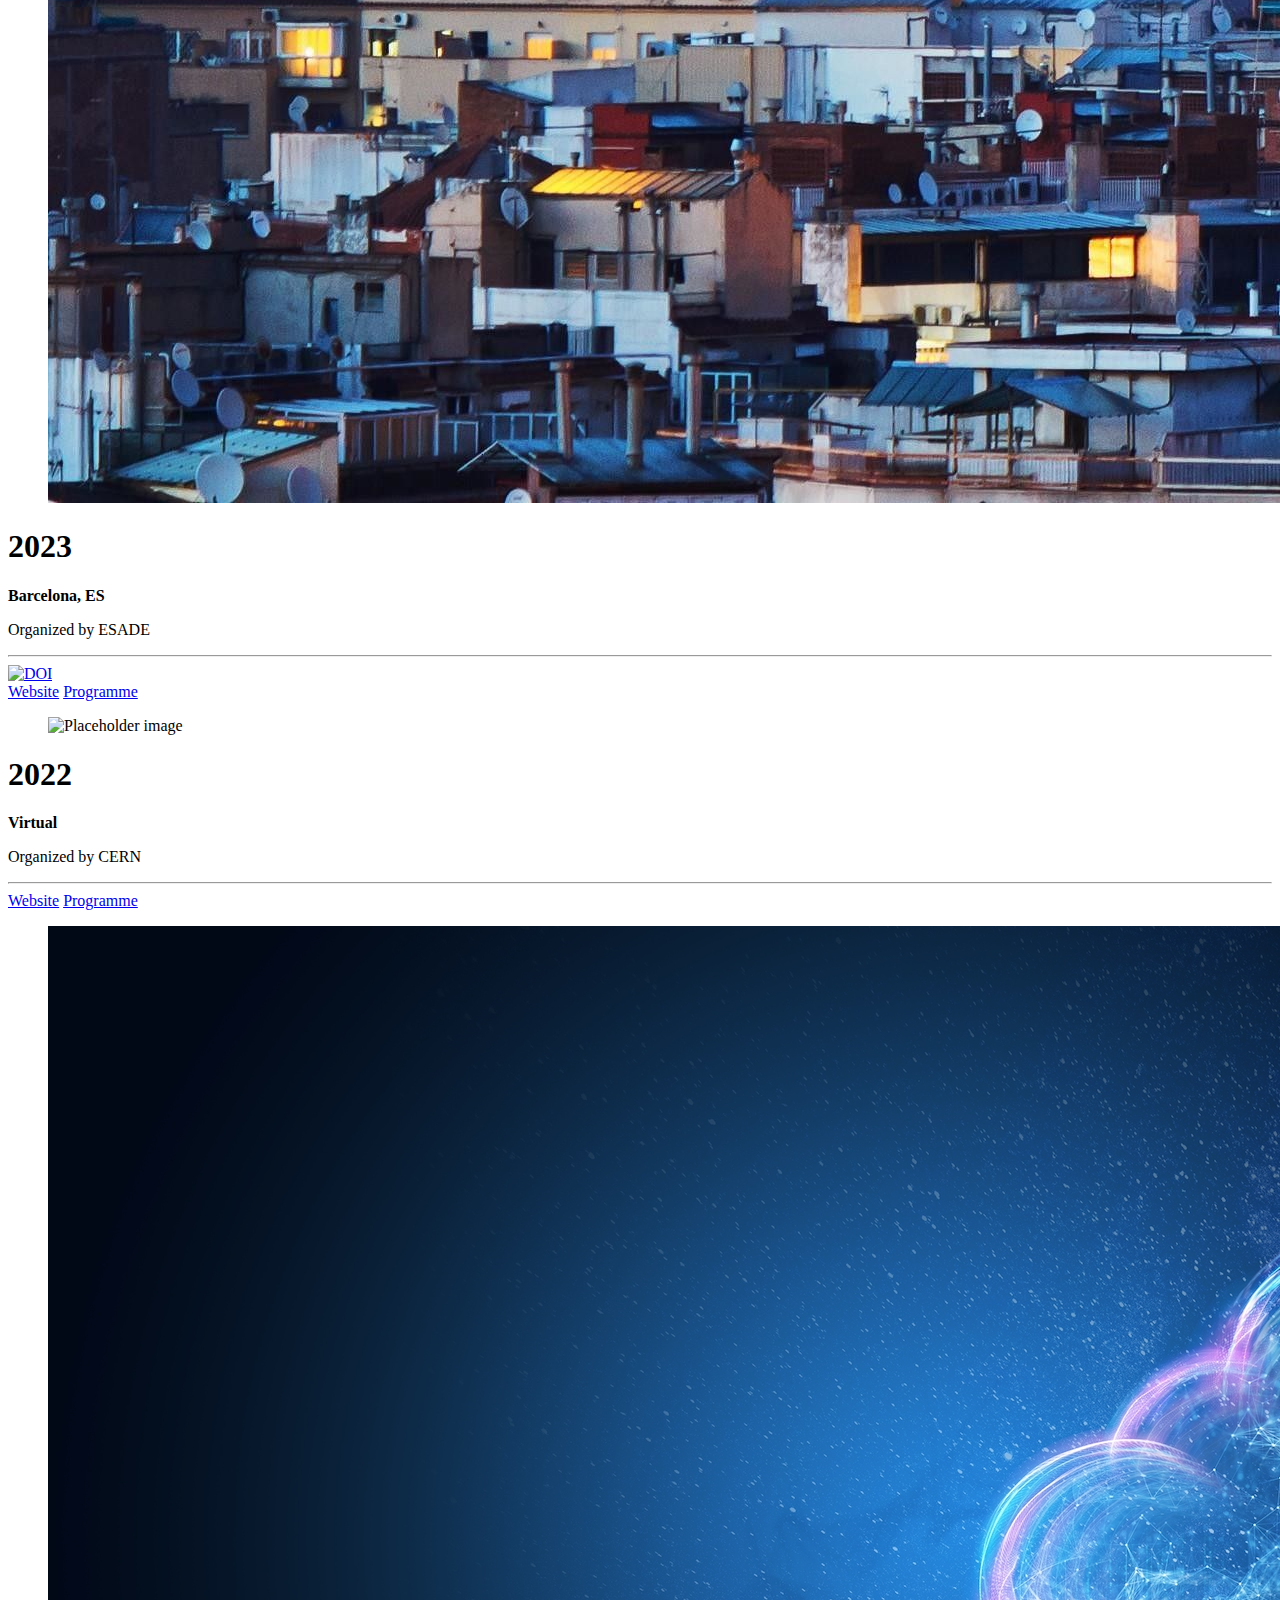
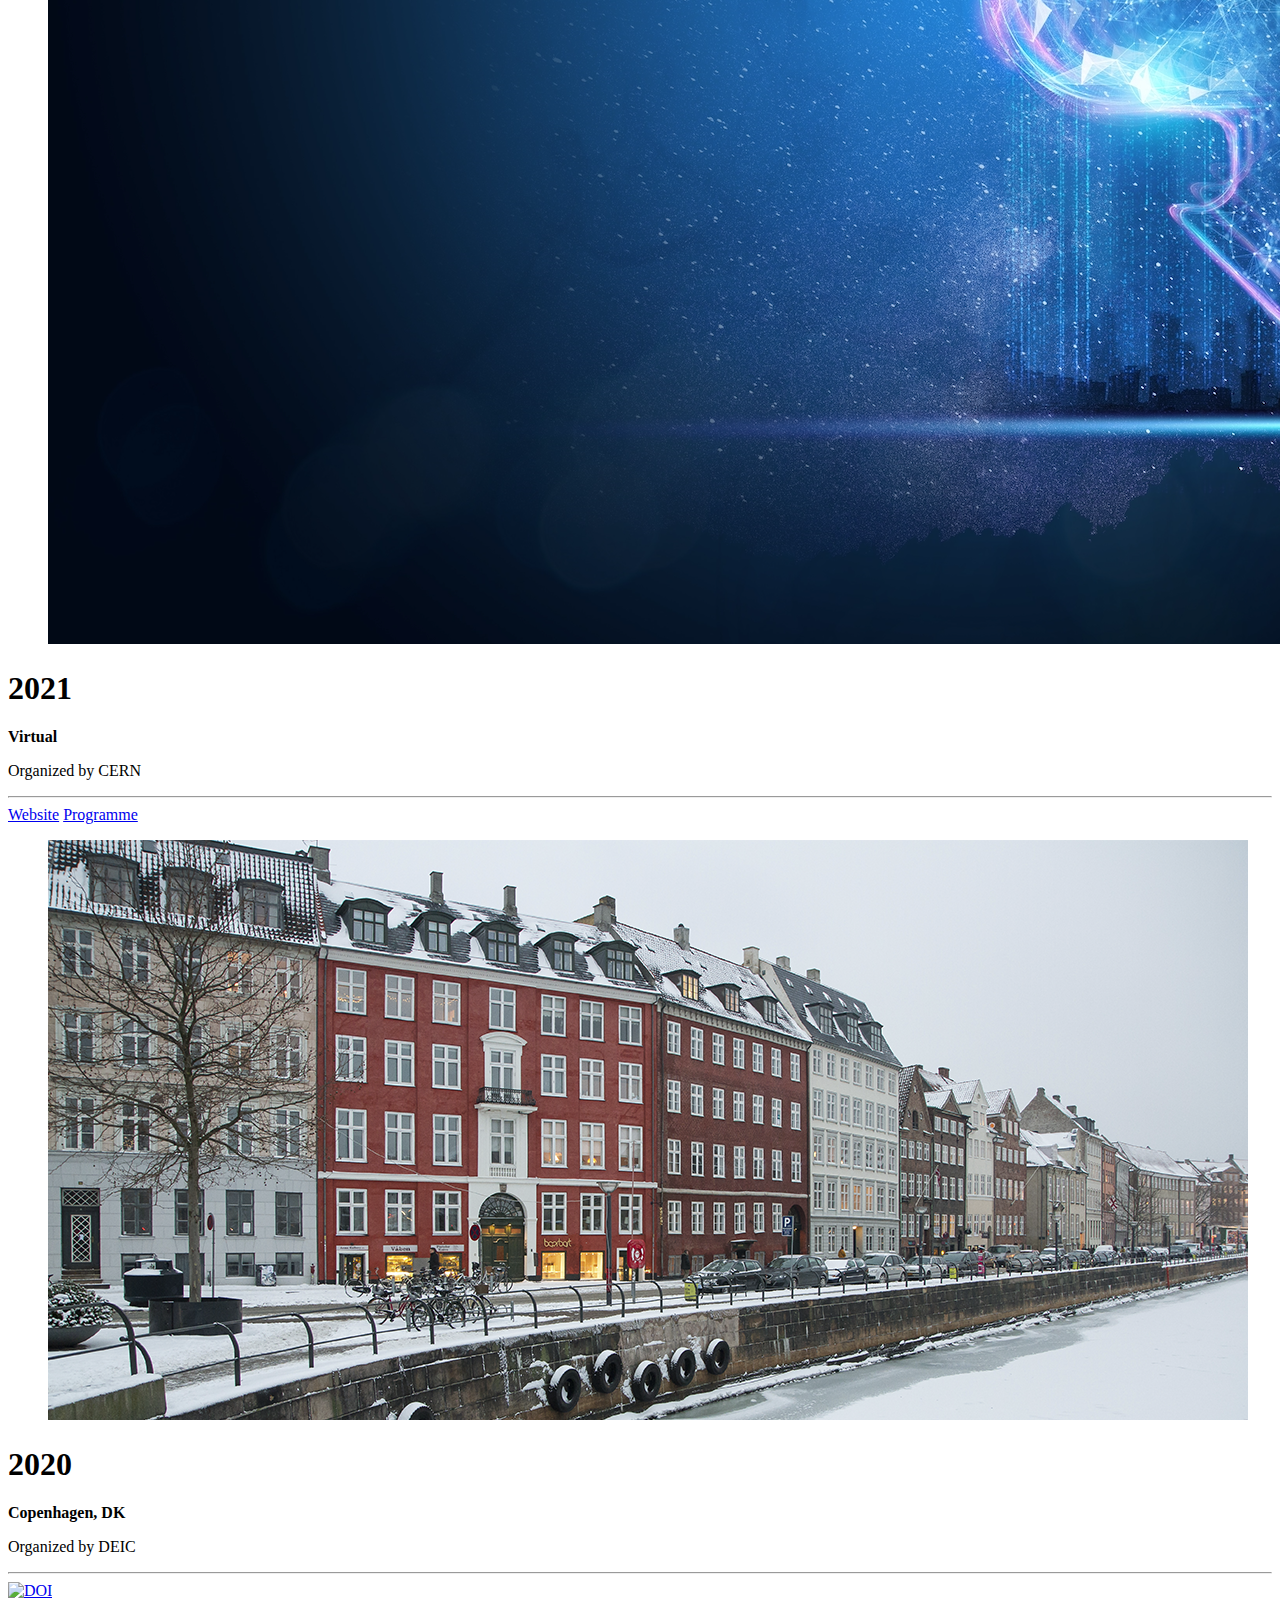
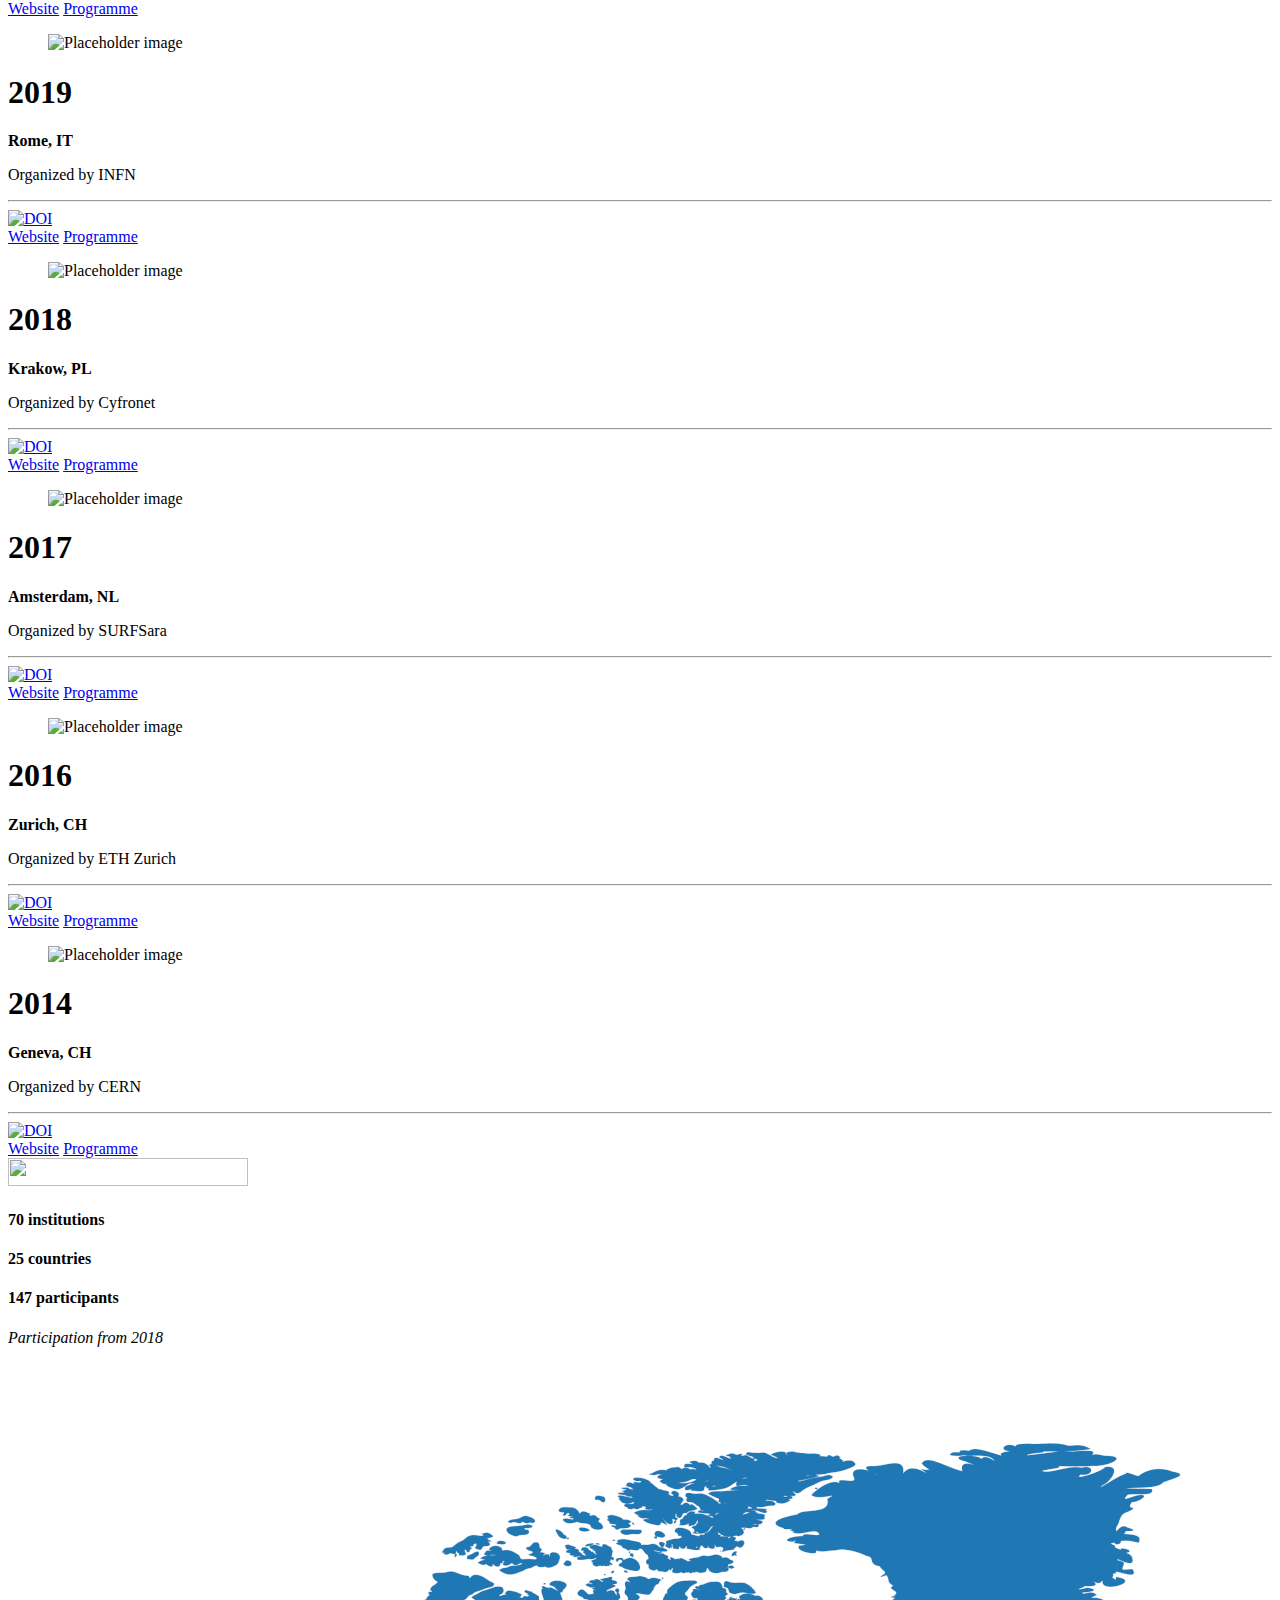
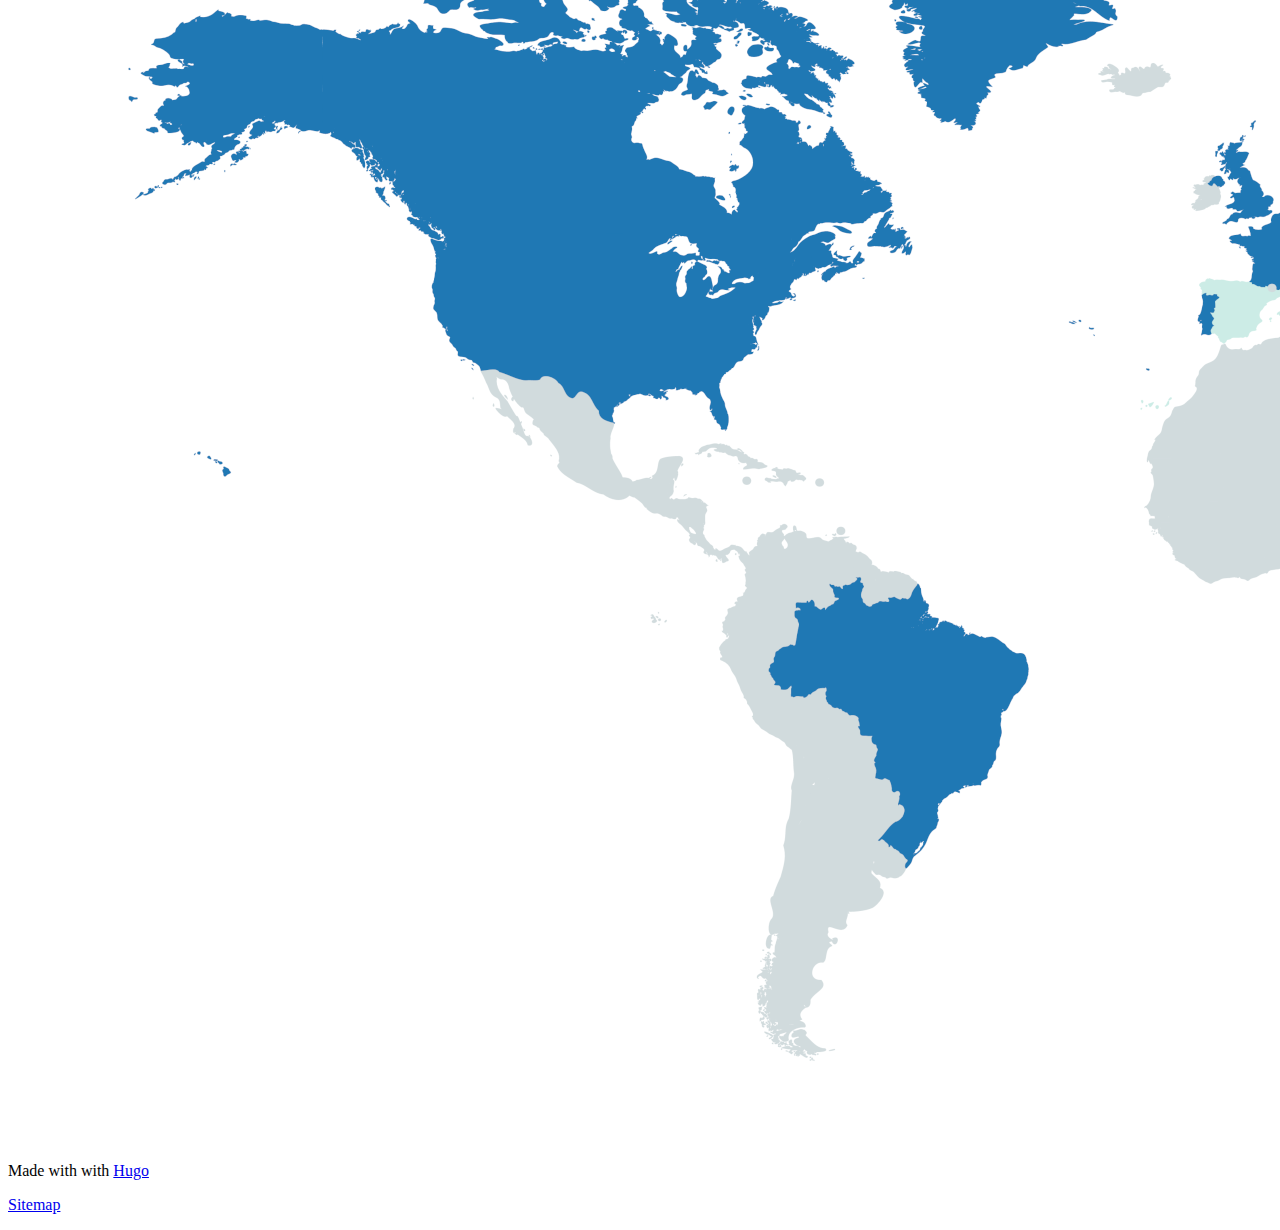
==== commit 6c109e7b: "2025 edition" ====
--- a/index.html
+++ b/index.html
@@ -72,32 +72,56 @@
 		<div class="card">
 			<div class="card-image">
 				<figure class="image is-5by4">
+					<img src="/images/conf-munich-2025.jpg" alt="Placeholder image">
+				</figure>
+			</div>
+			<div class="card-content">
+				<div class="content">
+					<h1>19-21 March 2025</h1>
+					<b>Munich, DE</b>
+					
+					<p>
+					Organized by  LMU
+					</p>
+				</div>
+			</div>
+			<footer class="card-footer">
+				<a href="https://indico.cern.ch/event/1467643/" class="card-footer-item">Register</a>
+				<a href="https://cs3.physik.lmu.de" class="card-footer-item">Website</a>
+			</footer>
+		</div>
+	</div>
+</div>
+
+
+
+
+<div class="columns is-centered">
+	<div class="column is-one-fifth">
+		<div class="card">
+			<div class="card-image">
+				<figure class="image is-5by4">
 					<img src="/images/sciencegateway.jpeg" alt="Placeholder image">
 				</figure>
 			</div>
 			<div class="card-content">
 				<div class="content">
-					<h1>11-13 March 2024</h1>
+					<h1>2024</h1>
 					<b>Geneva, CH</b>
+					<p>
+					Organized by  CERN
+					</p>
+					<hr/>
 					
-					<p>
-					Organized by  CERN
-					</p>
-				</div>
-			</div>
-			<footer class="card-footer">
-				<a href="https://indico.cern.ch/event/1332413/registrations/98668/" class="card-footer-item">Register</a>
+				</div>
+			</div>
+			<footer class="card-footer">
 				<a href="https://www.cs3community.org/2024" class="card-footer-item">Website</a>
-			</footer>
-		</div>
-	</div>
-</div>
-
-
-
-
-<div class="columns is-centered">
-	<div class="column is-one-fourth">
+				<a href="https://indico.cern.ch/event/1332413/" class="card-footer-item">Programme</a>
+			</footer>
+		</div>
+	</div>
+	<div class="column is-one-fifth">
 		<div class="card">
 			<div class="card-image">
 				<figure class="image is-5by4">
@@ -107,7 +131,7 @@
 			<div class="card-content">
 				<div class="content">
 					<h1>2023</h1>
-					<b>Barcelona</b>
+					<b>Barcelona, ES</b>
 					<p>
 					Organized by  ESADE
 					</p>
@@ -122,7 +146,7 @@
 			</footer>
 		</div>
 	</div>
-	<div class="column is-one-fourth">
+	<div class="column is-one-fifth">
 		<div class="card">
 			<div class="card-image">
 				<figure class="image is-5by4">
@@ -146,7 +170,7 @@
 			</footer>
 		</div>
 	</div>
-	<div class="column is-one-fourth">
+	<div class="column is-one-fifth">
 		<div class="card">
 			<div class="card-image">
 				<figure class="image is-5by4">
@@ -169,7 +193,7 @@
 			</footer>
 		</div>
 	</div>
-	<div class="column is-one-fourth">
+	<div class="column is-one-fifth">
 		<div class="card">
 			<div class="card-image">
 				<figure class="image is-5by4">
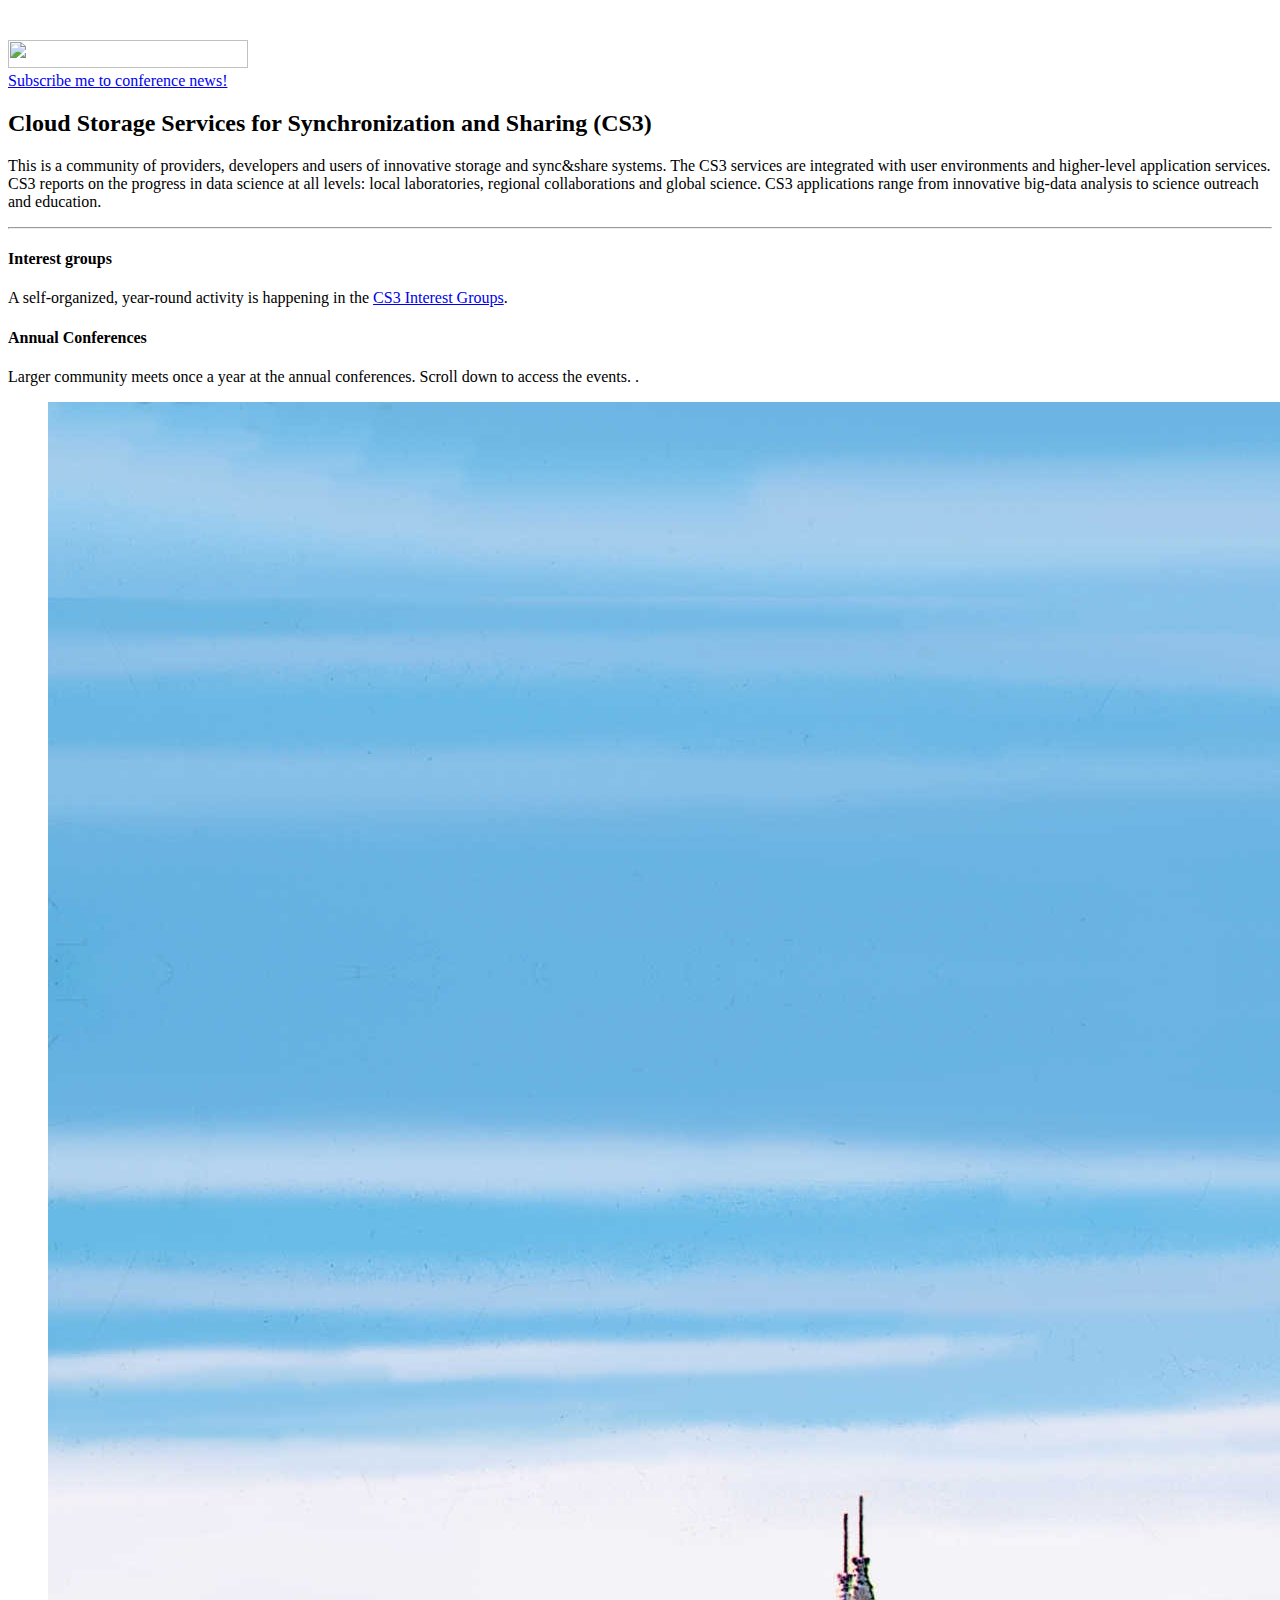
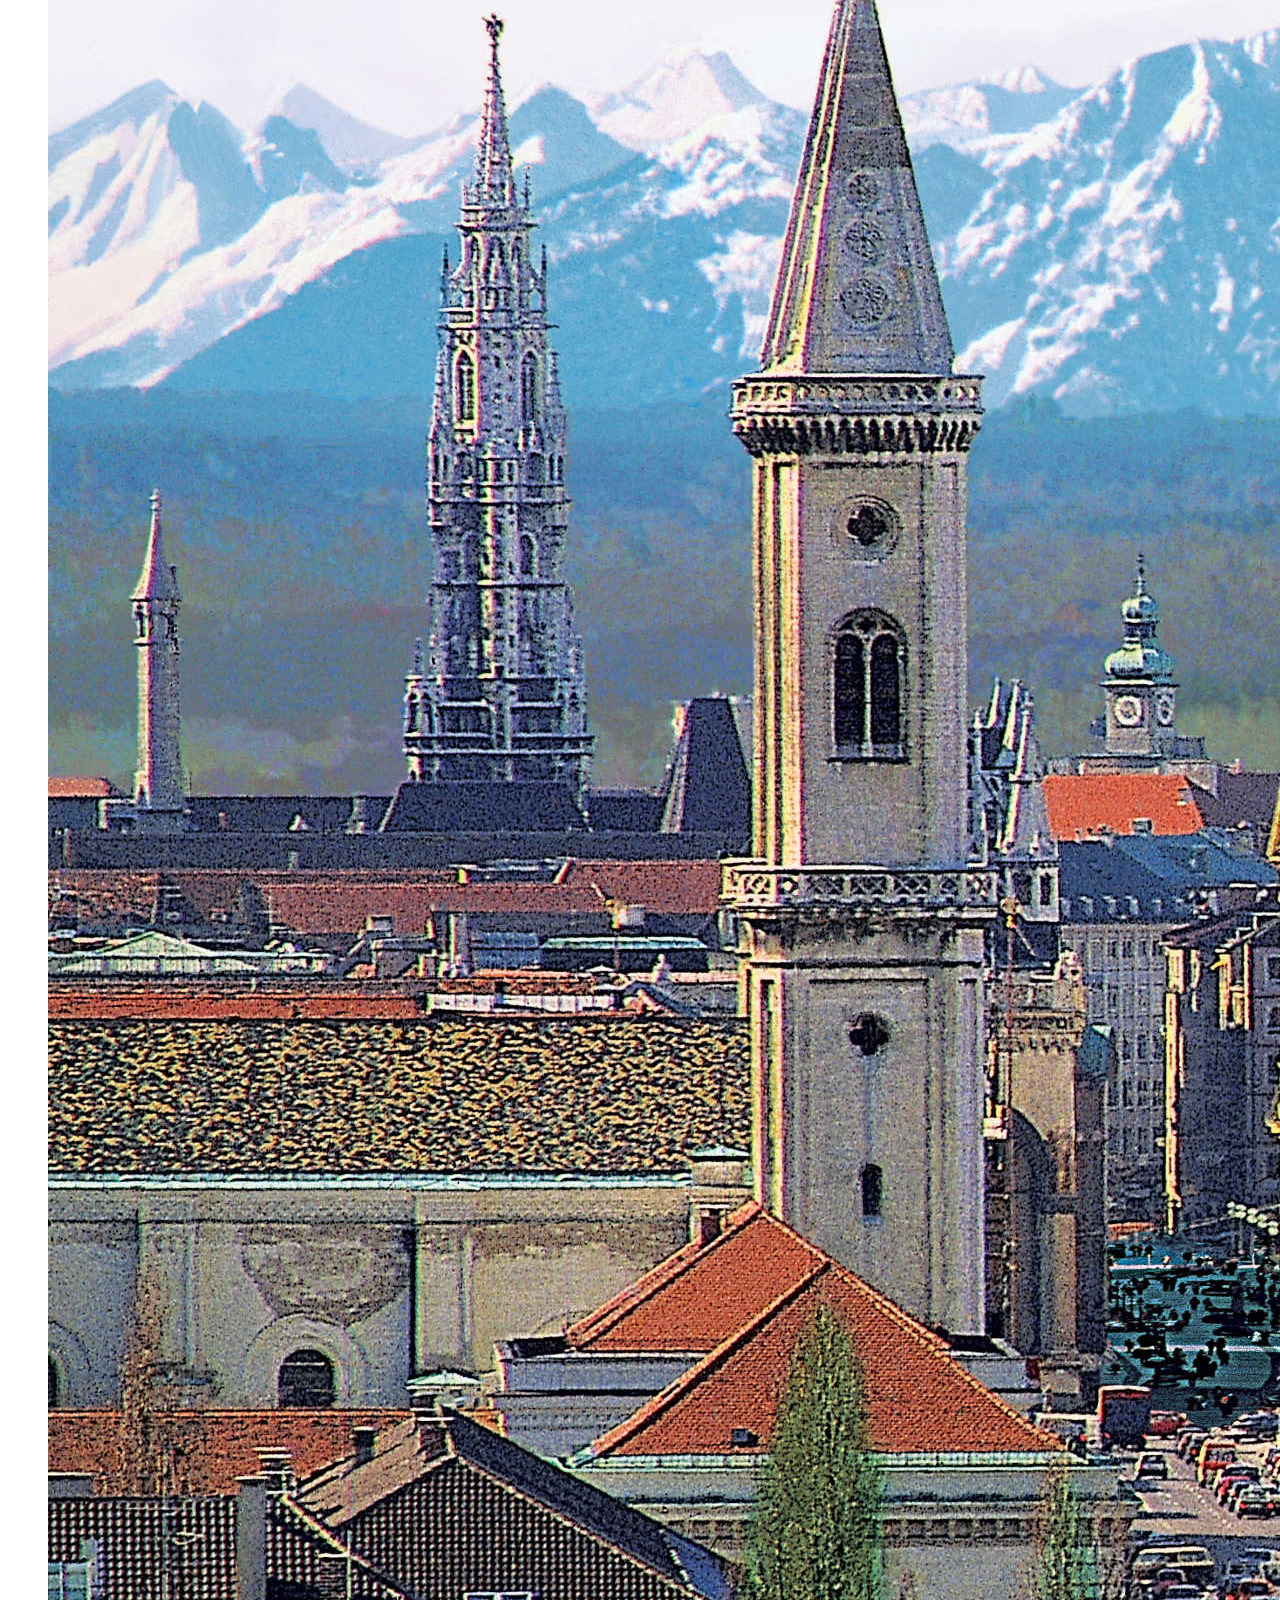
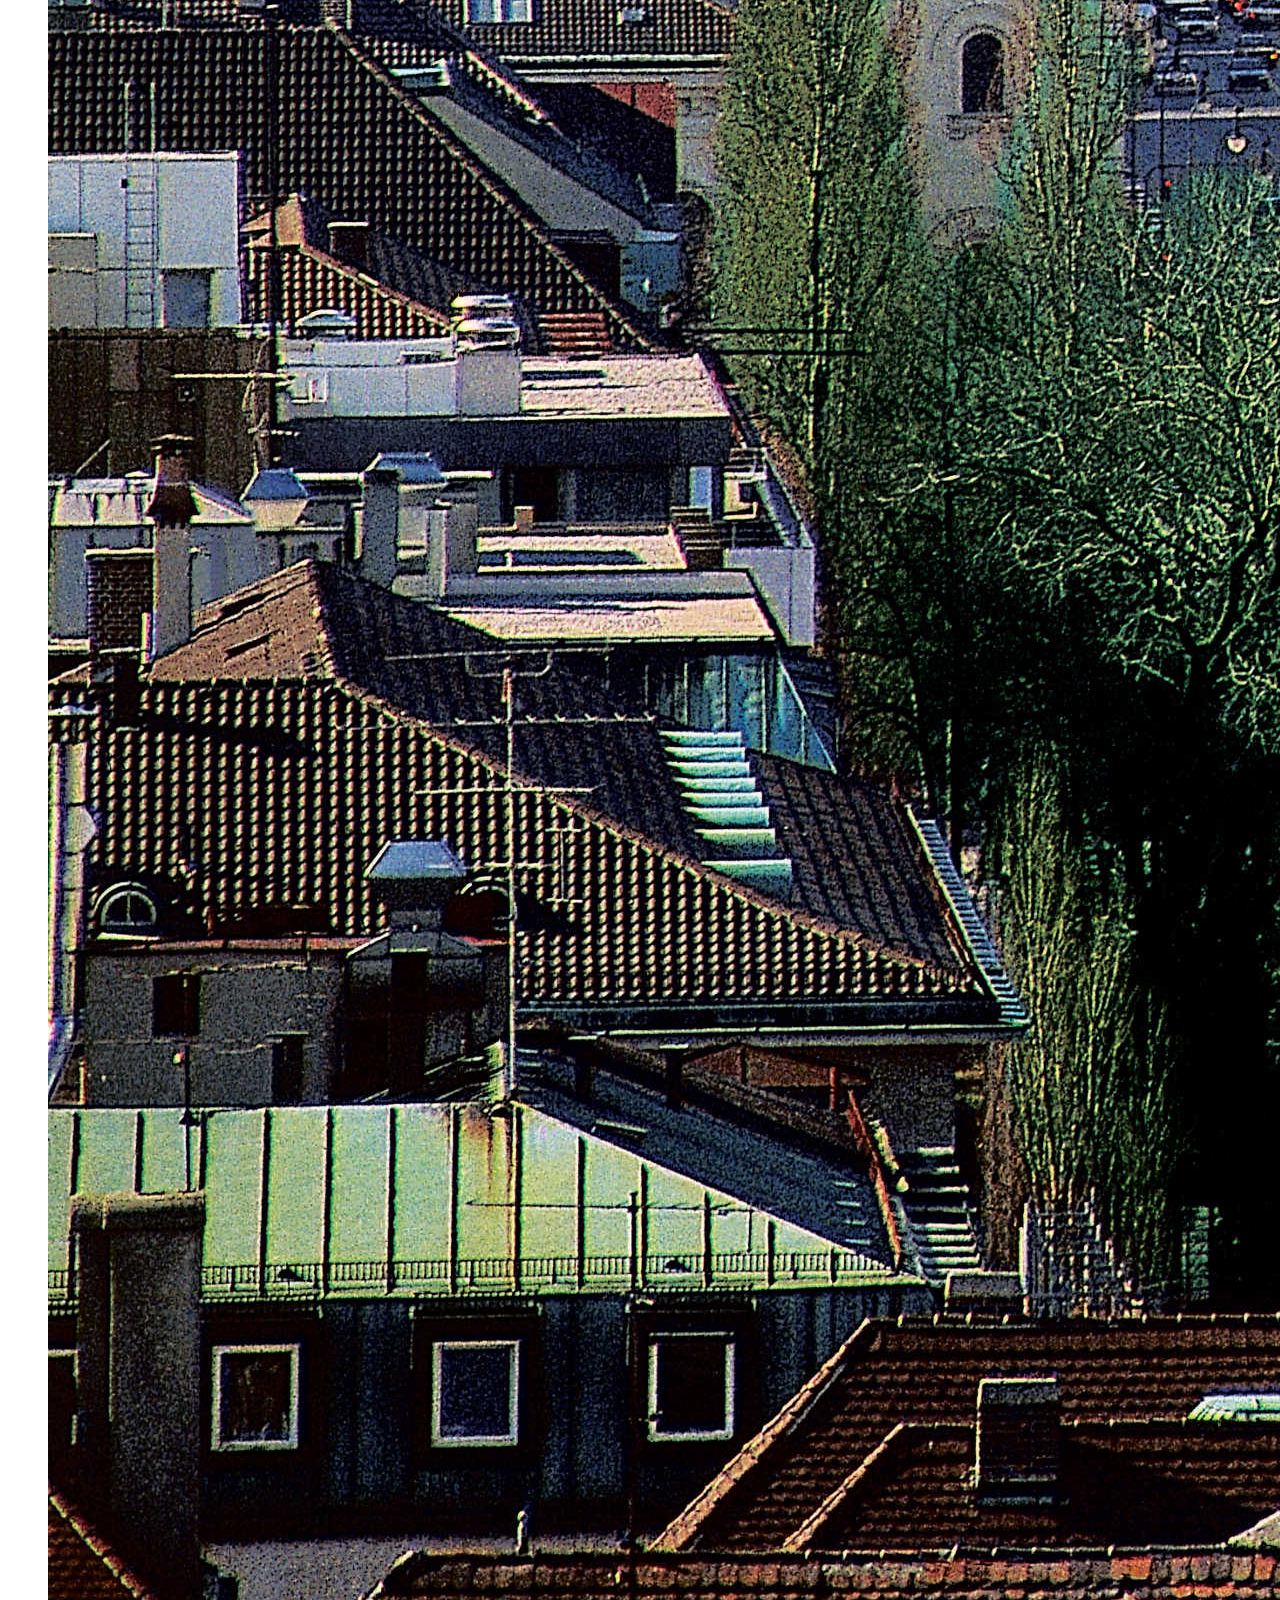
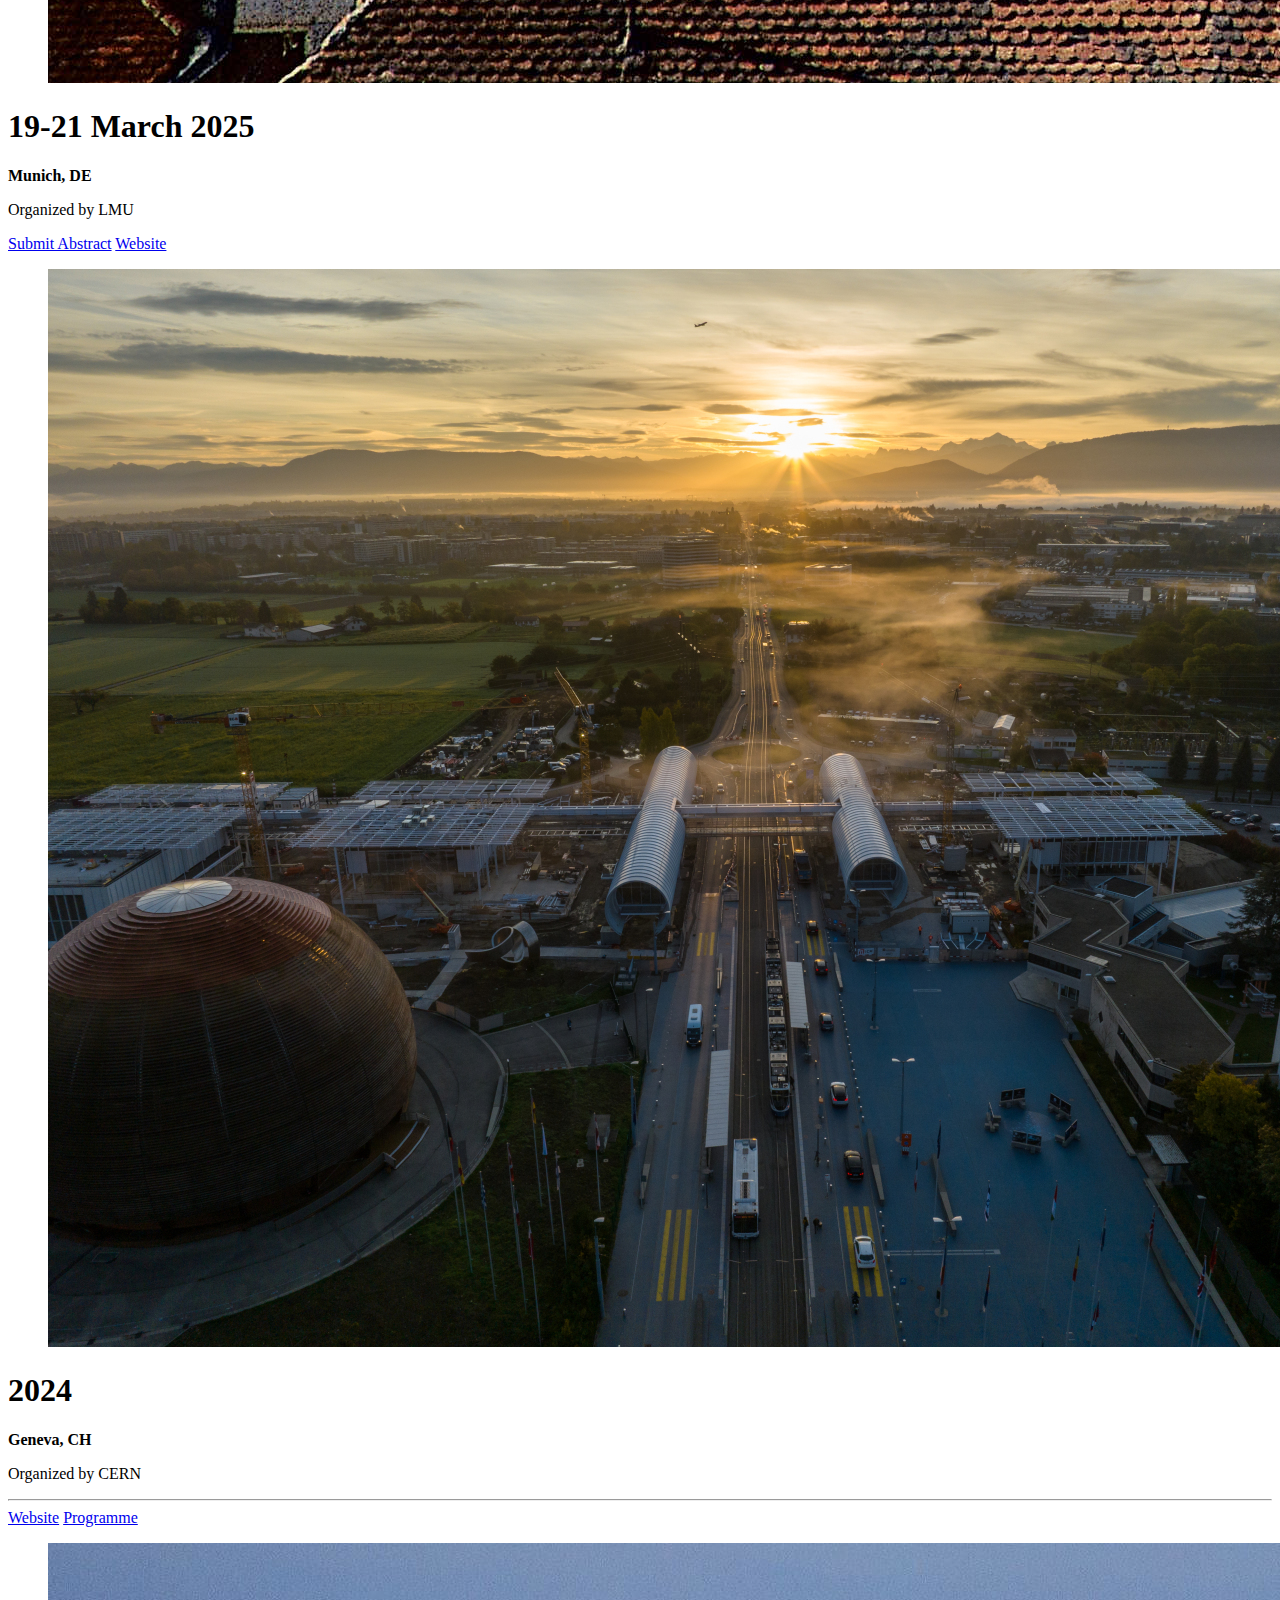
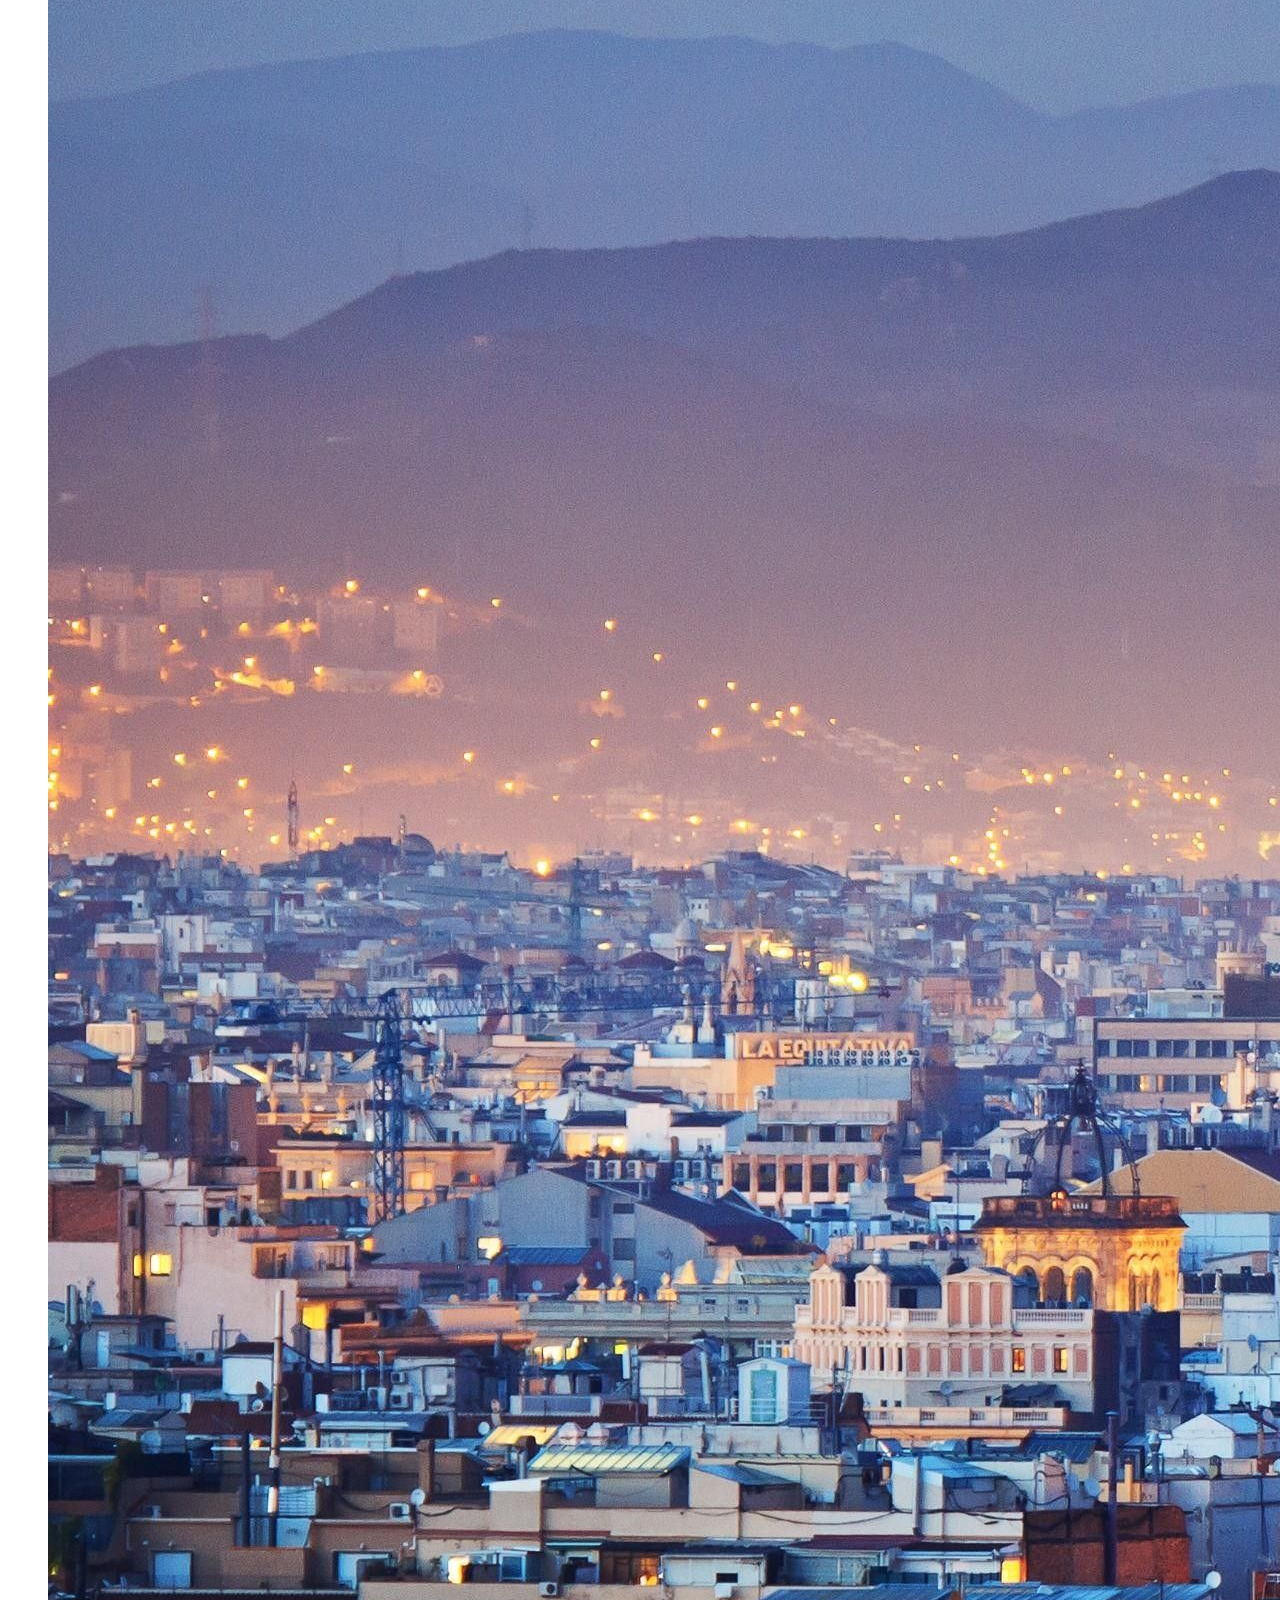
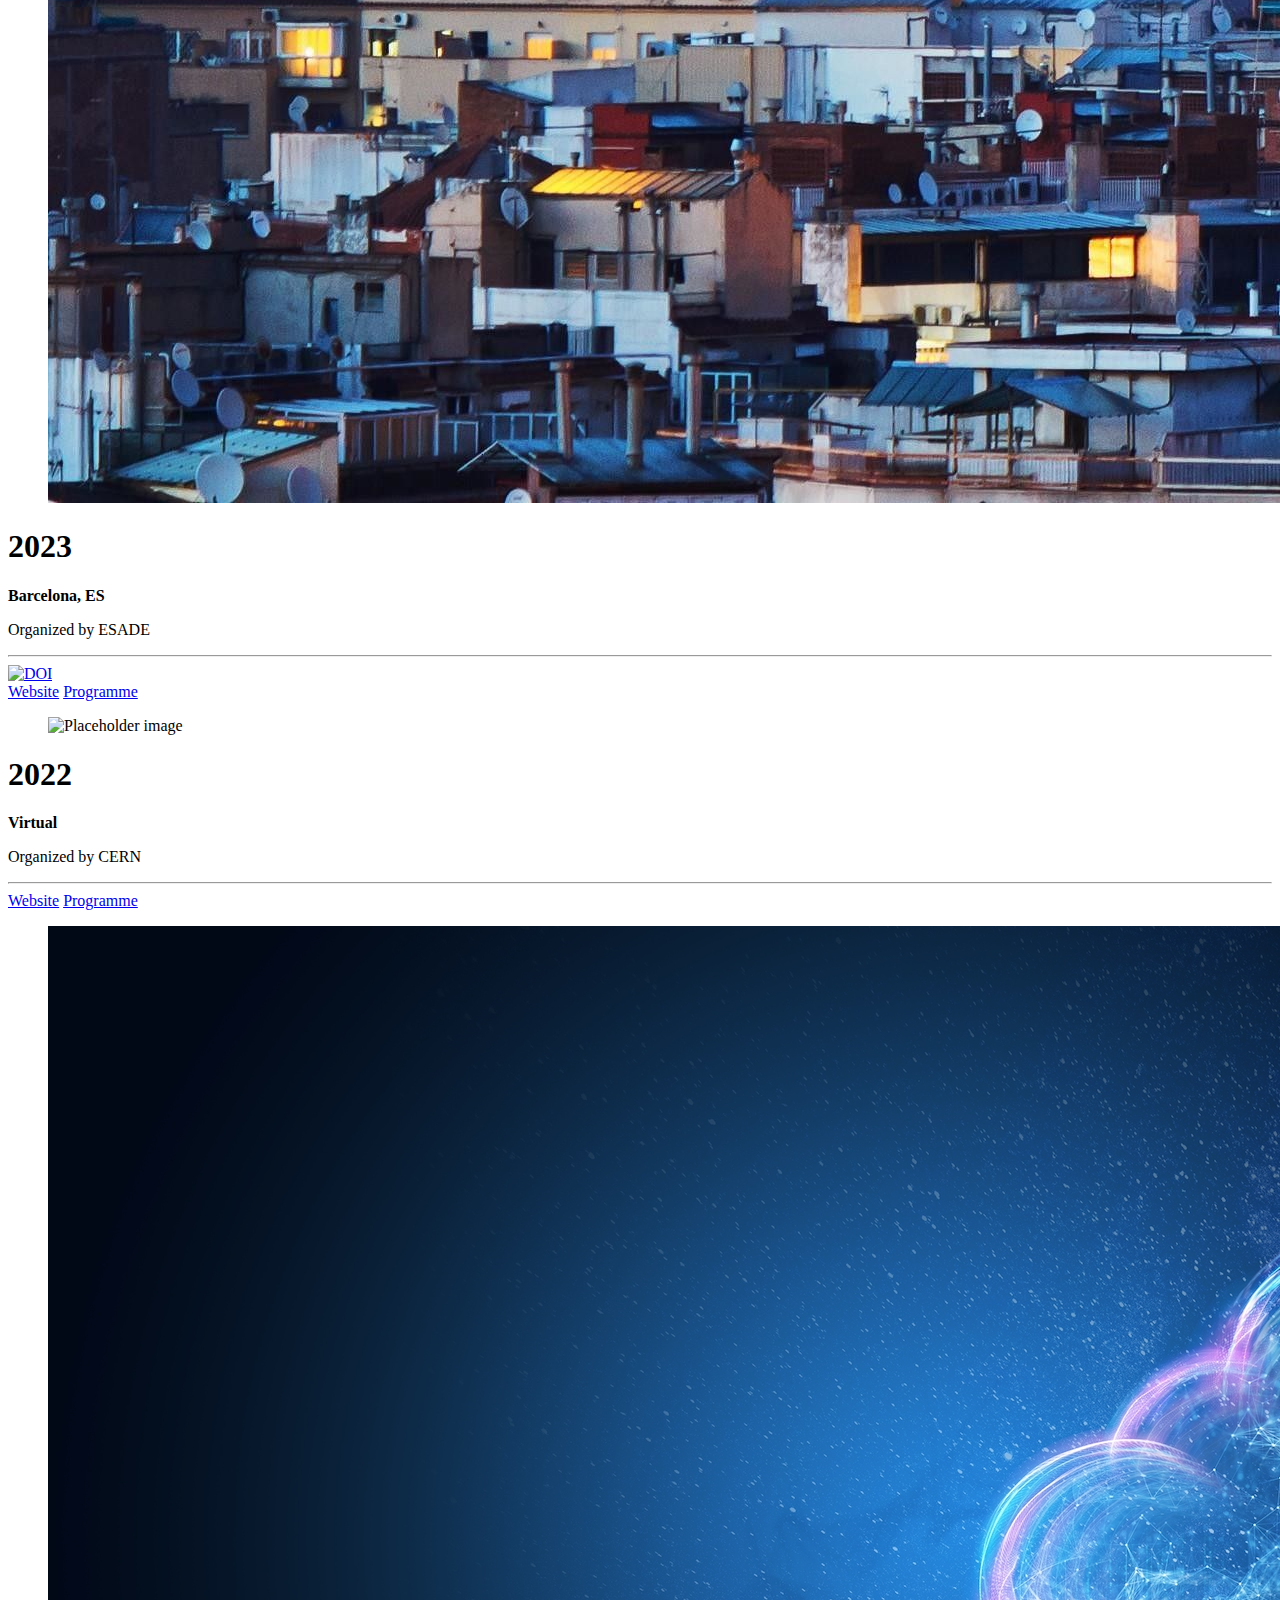
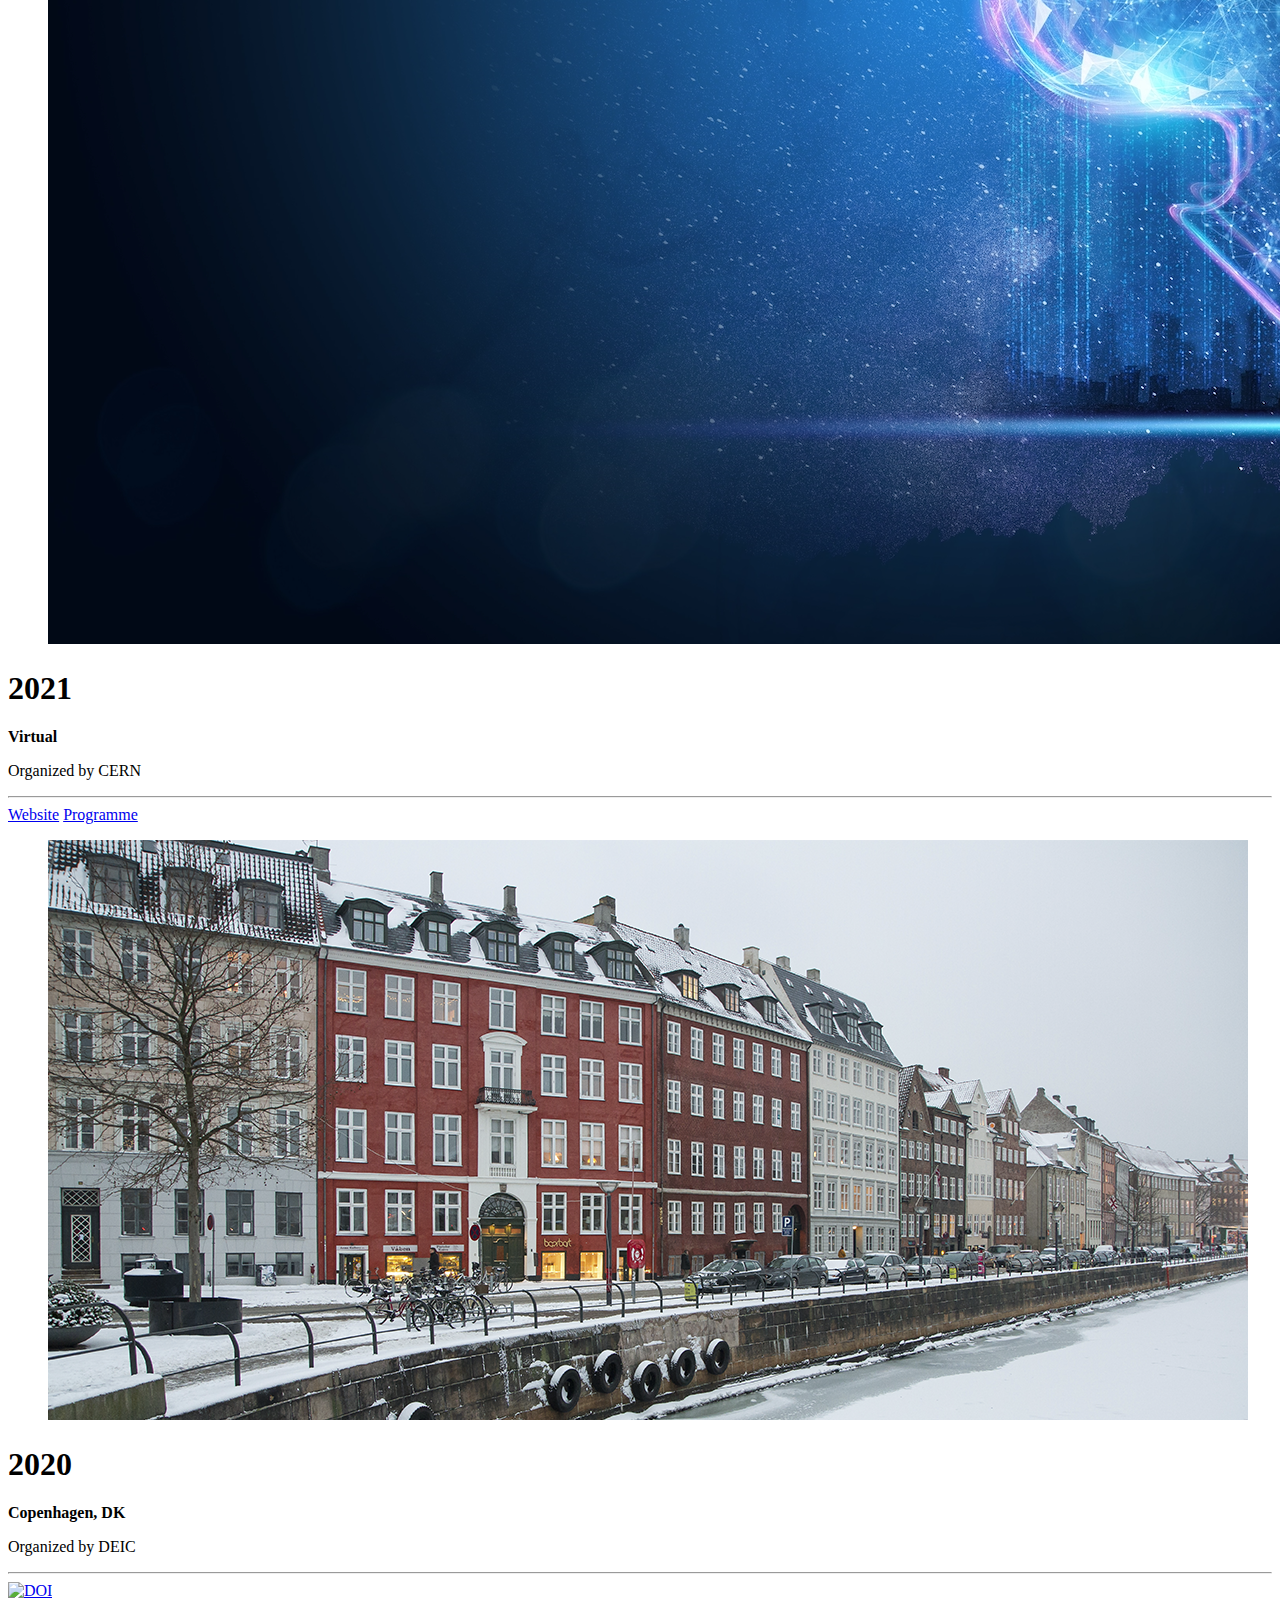
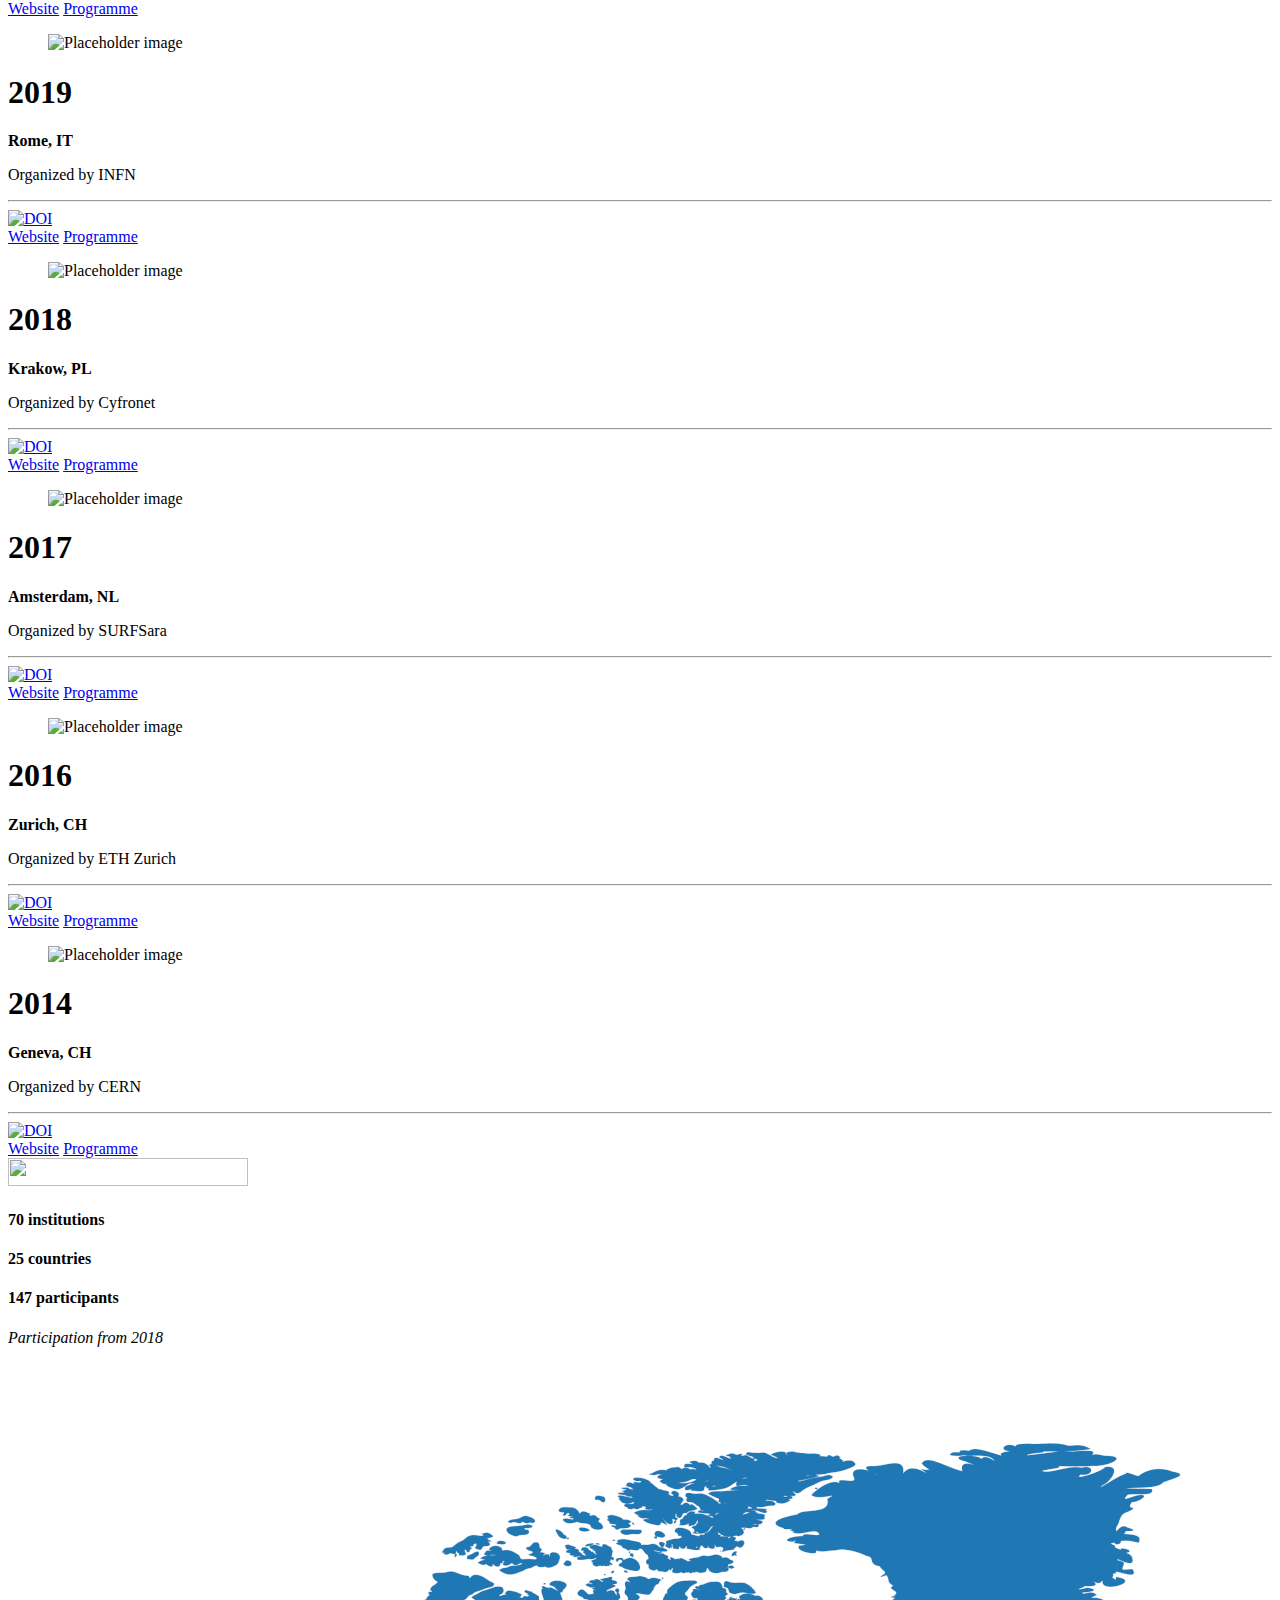
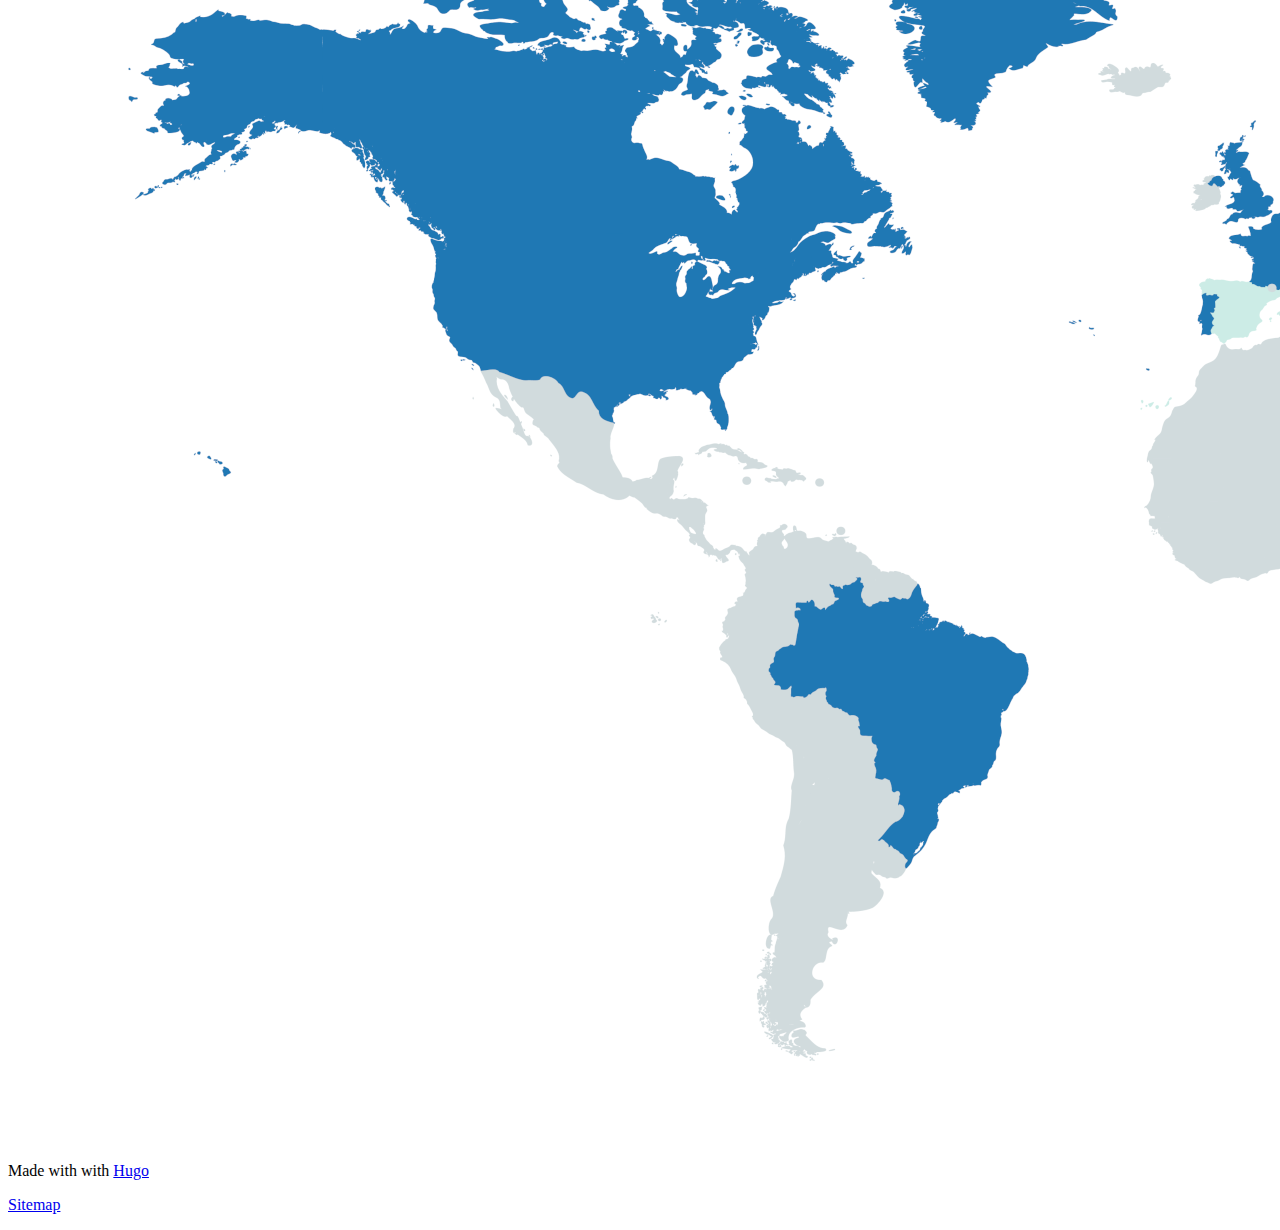
==== commit 630c5de0: "Submit abstract link" ====
--- a/index.html
+++ b/index.html
@@ -86,7 +86,7 @@
 				</div>
 			</div>
 			<footer class="card-footer">
-				<a href="https://indico.cern.ch/event/1467643/" class="card-footer-item">Register</a>
+				<a href="https://indico.cern.ch/event/1467643/" class="card-footer-item">Submit Abstract</a>
 				<a href="https://cs3.physik.lmu.de" class="card-footer-item">Website</a>
 			</footer>
 		</div>
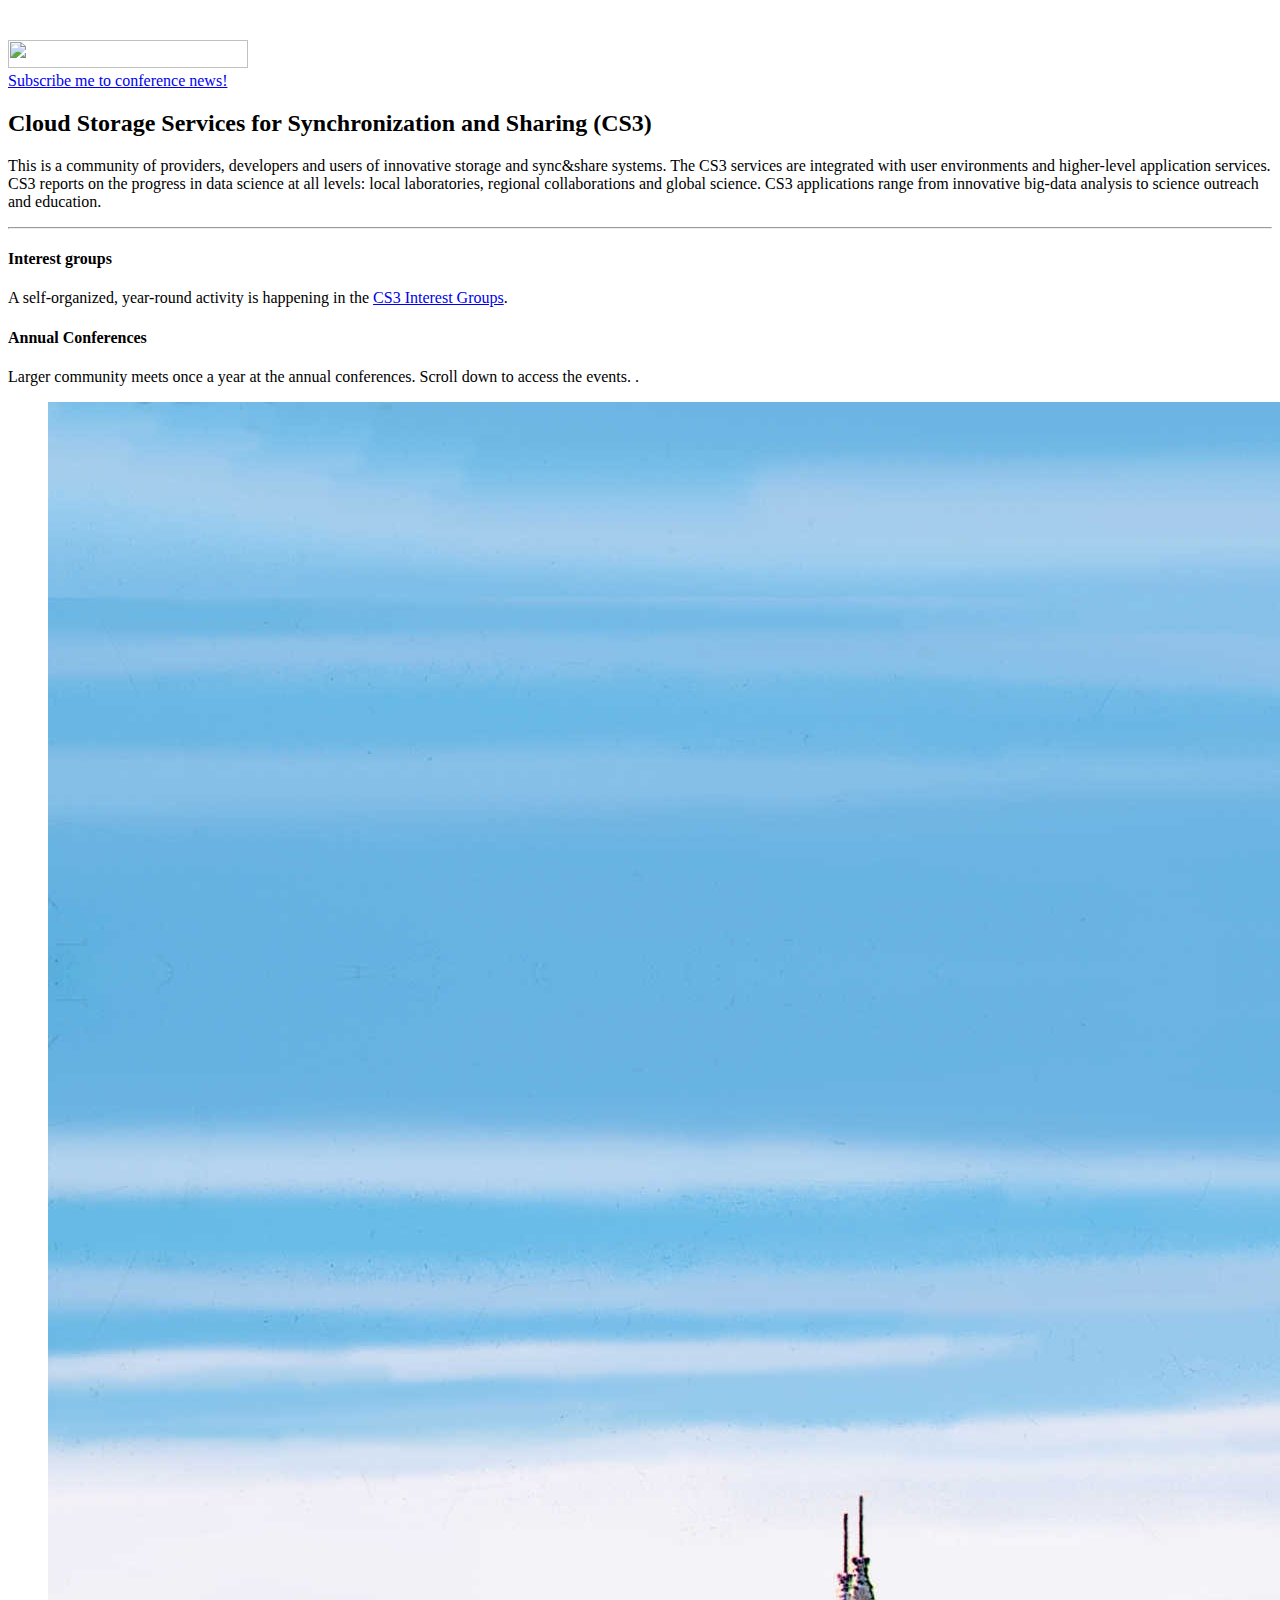
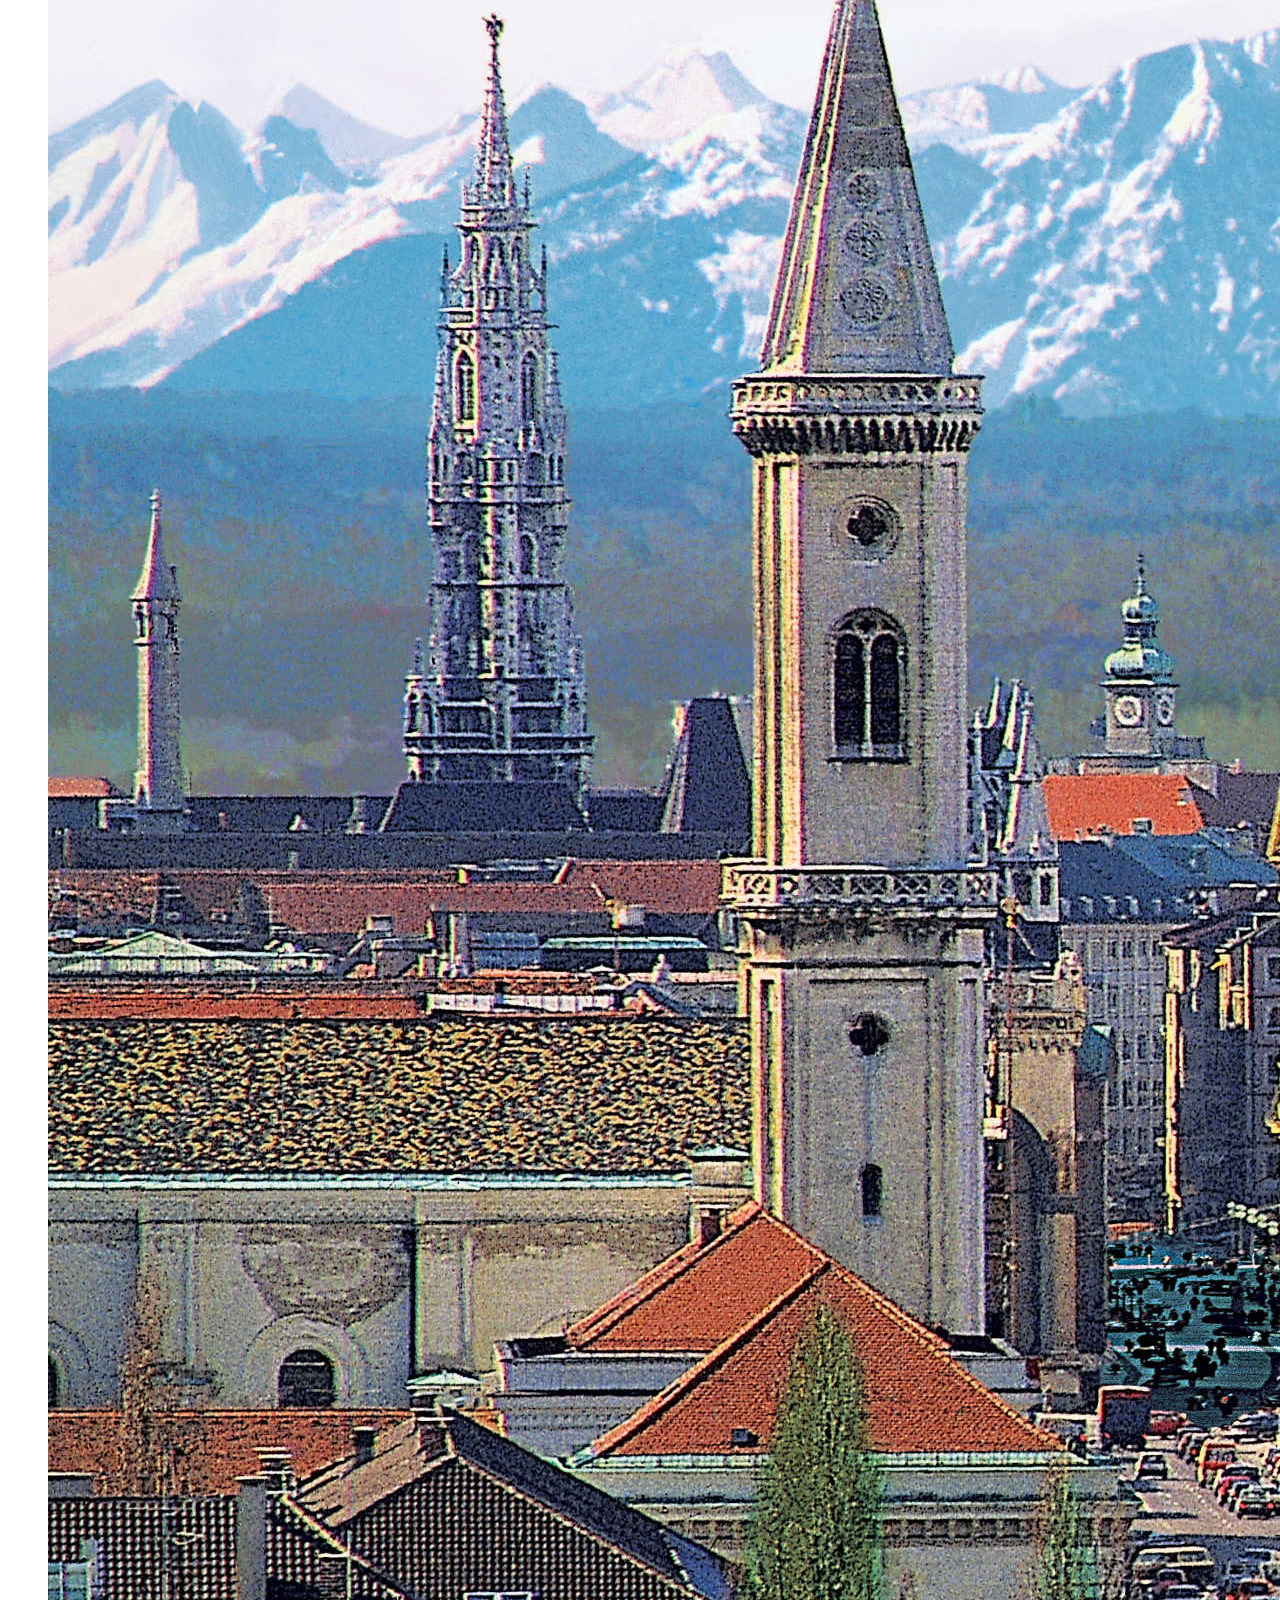
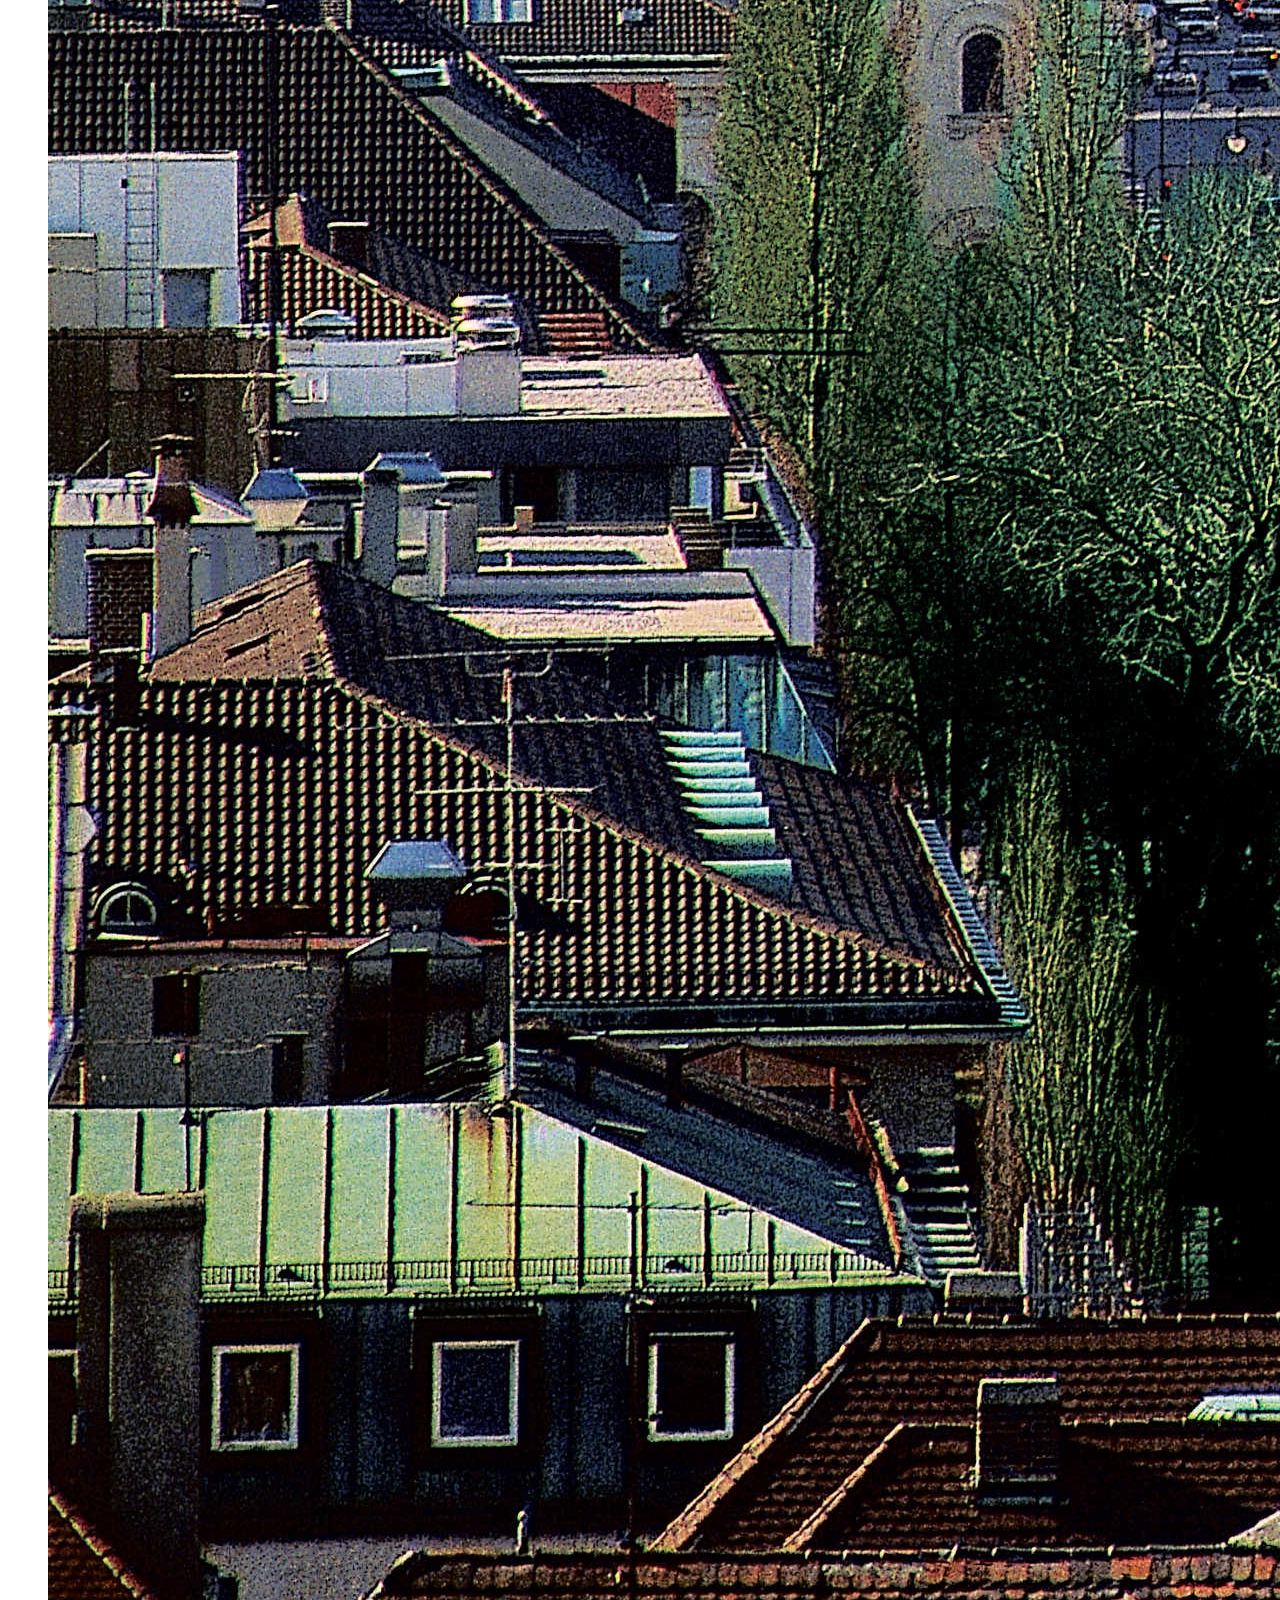
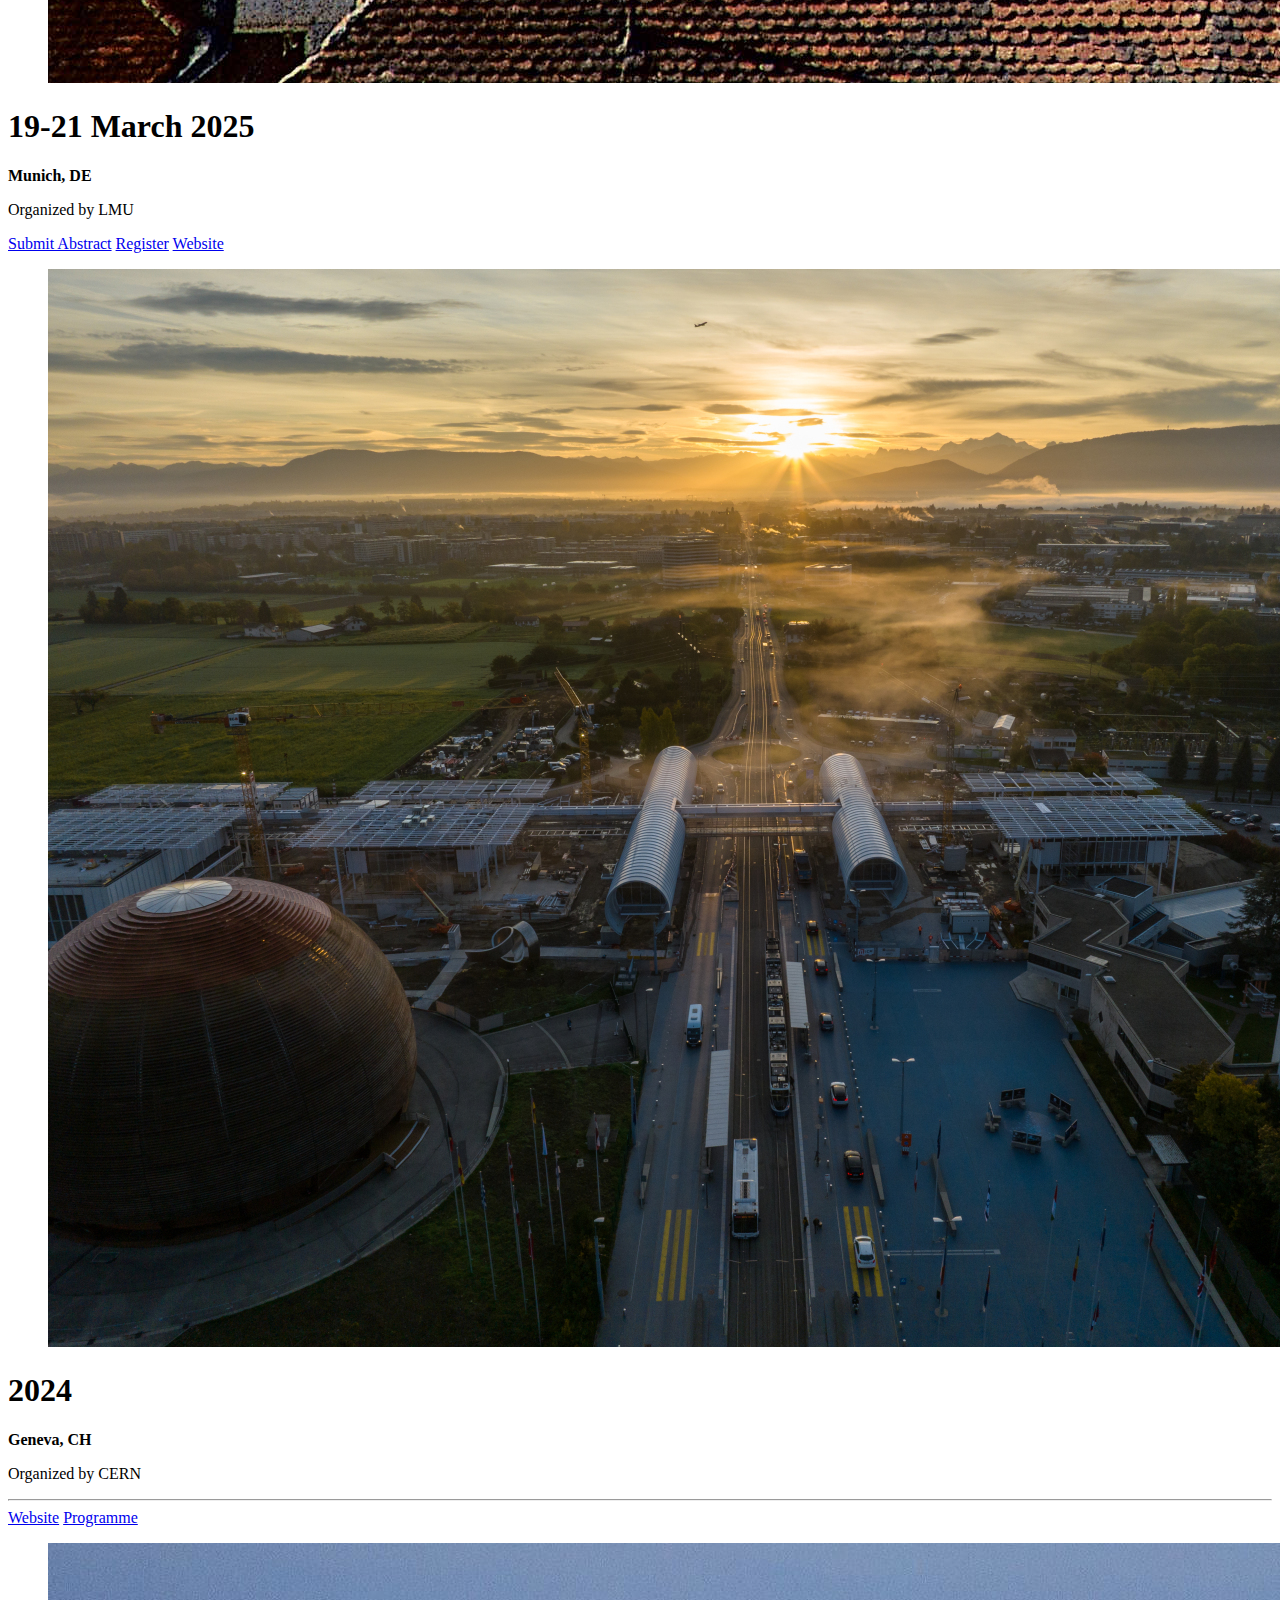
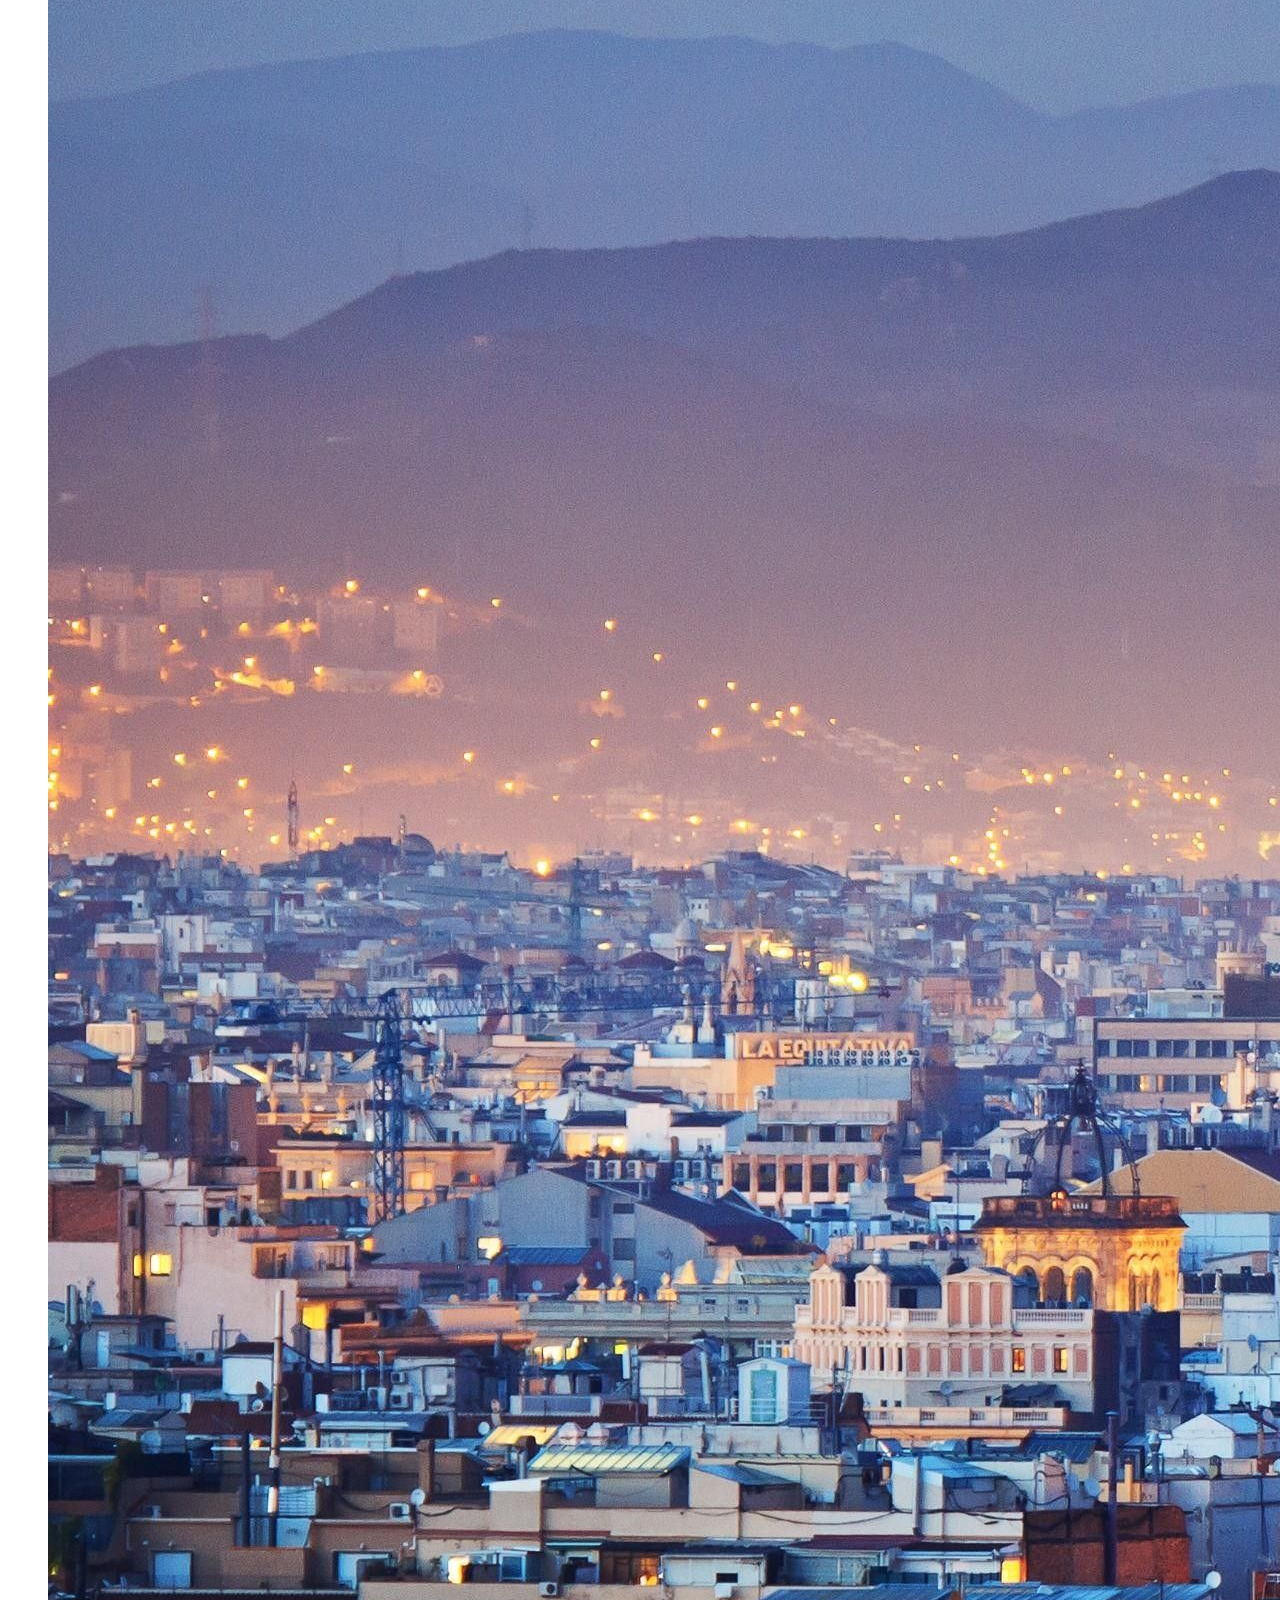
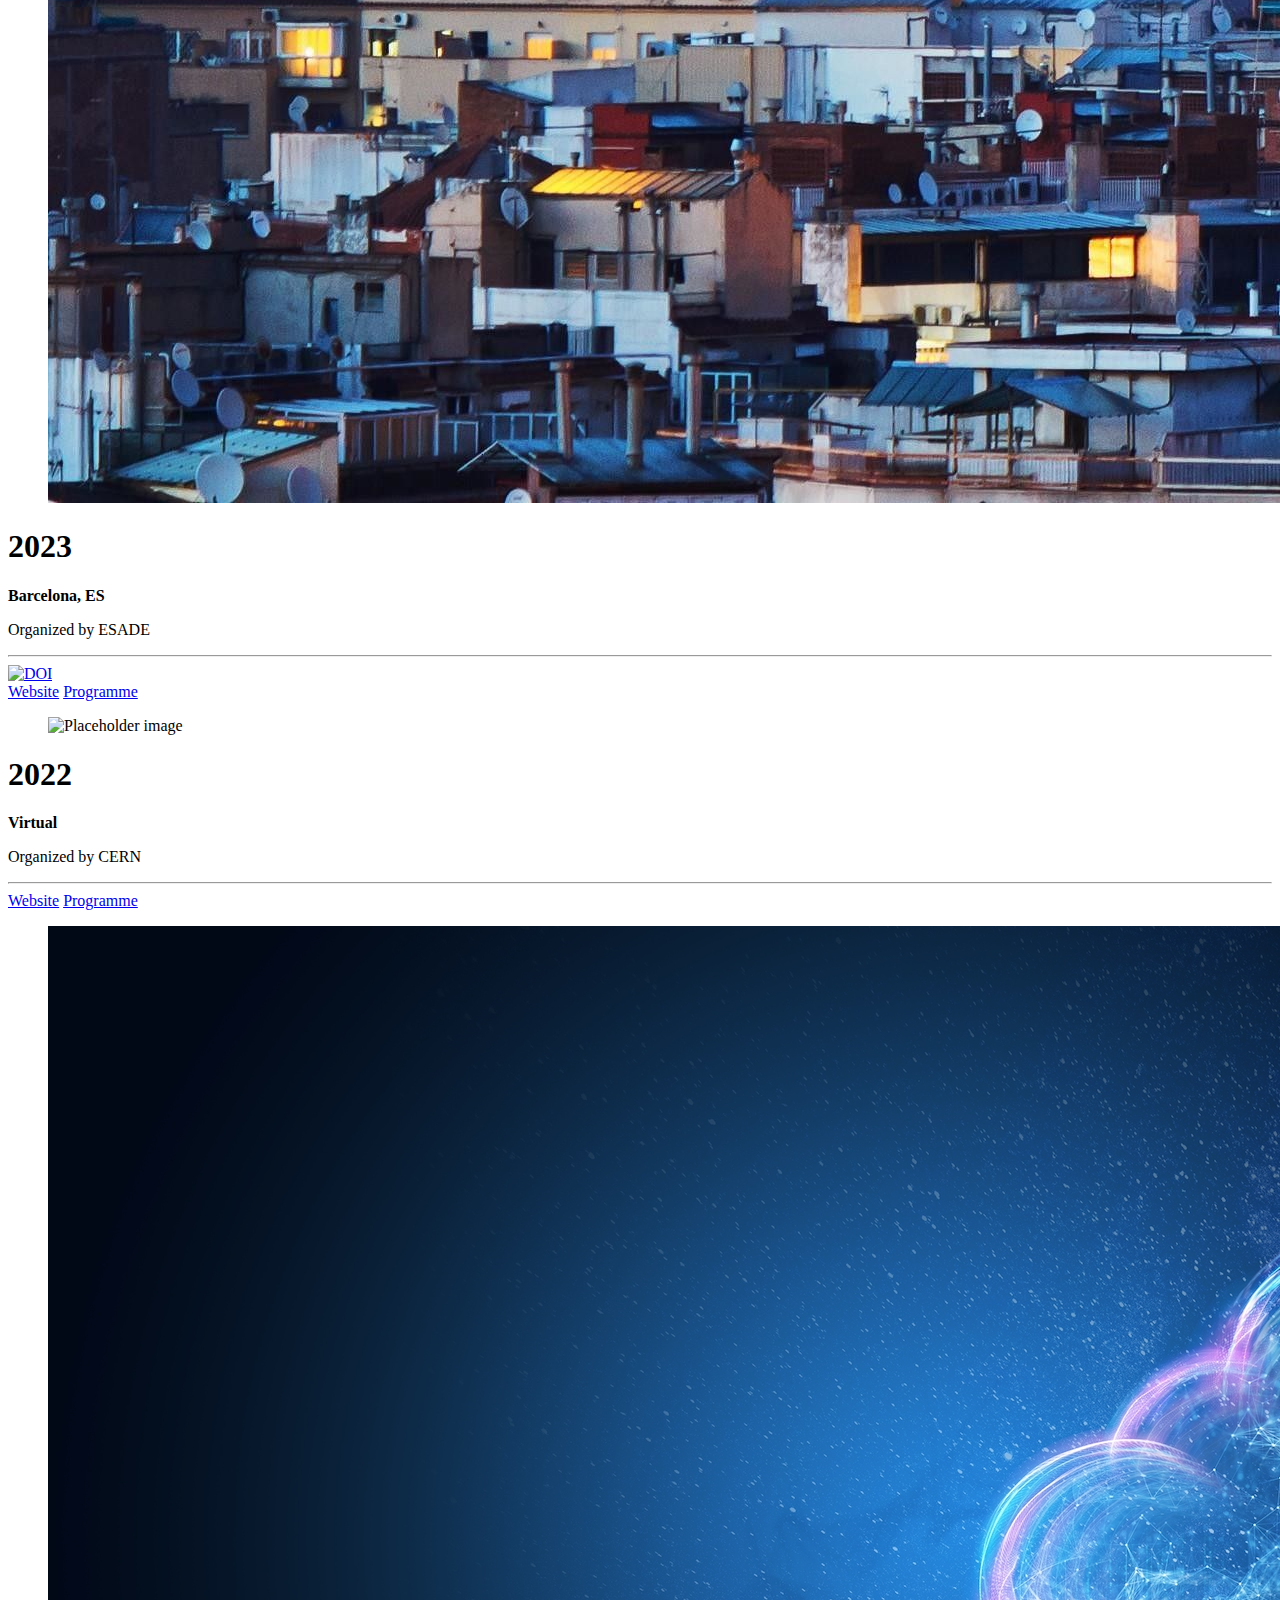
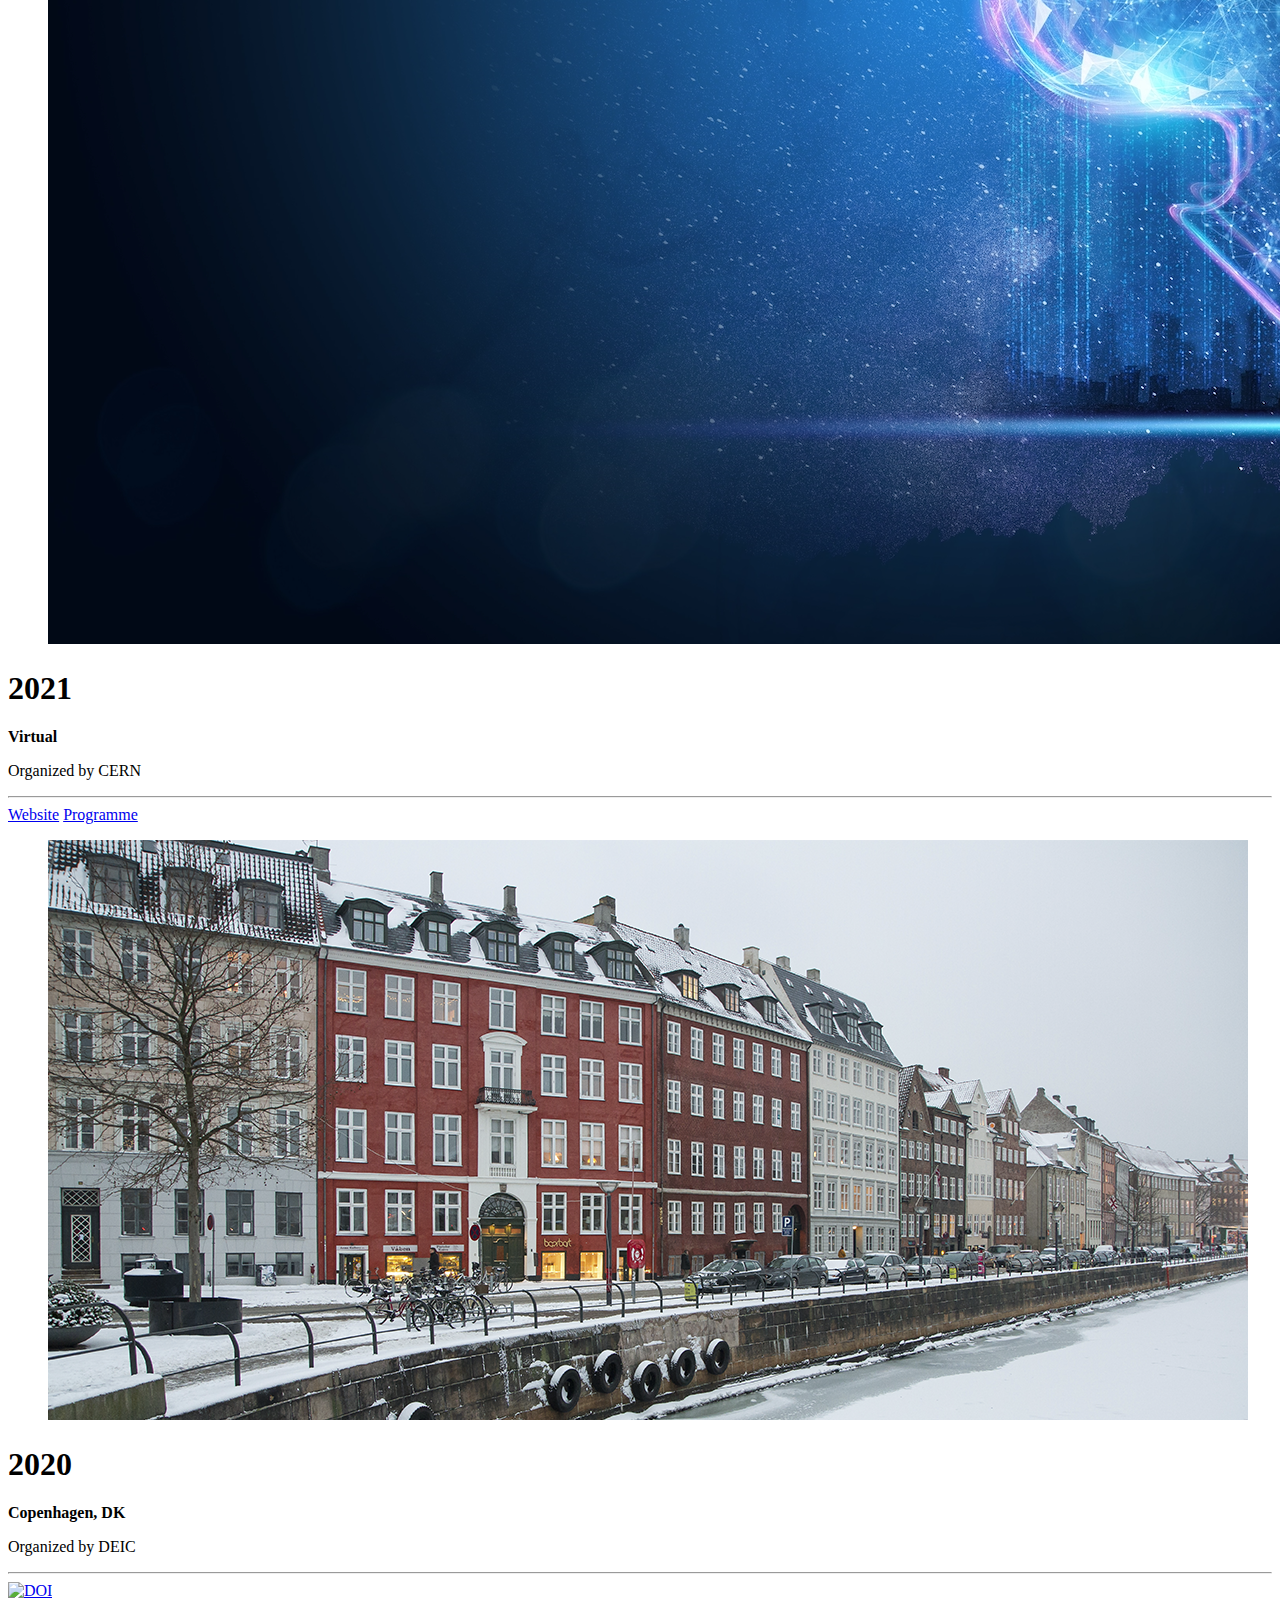
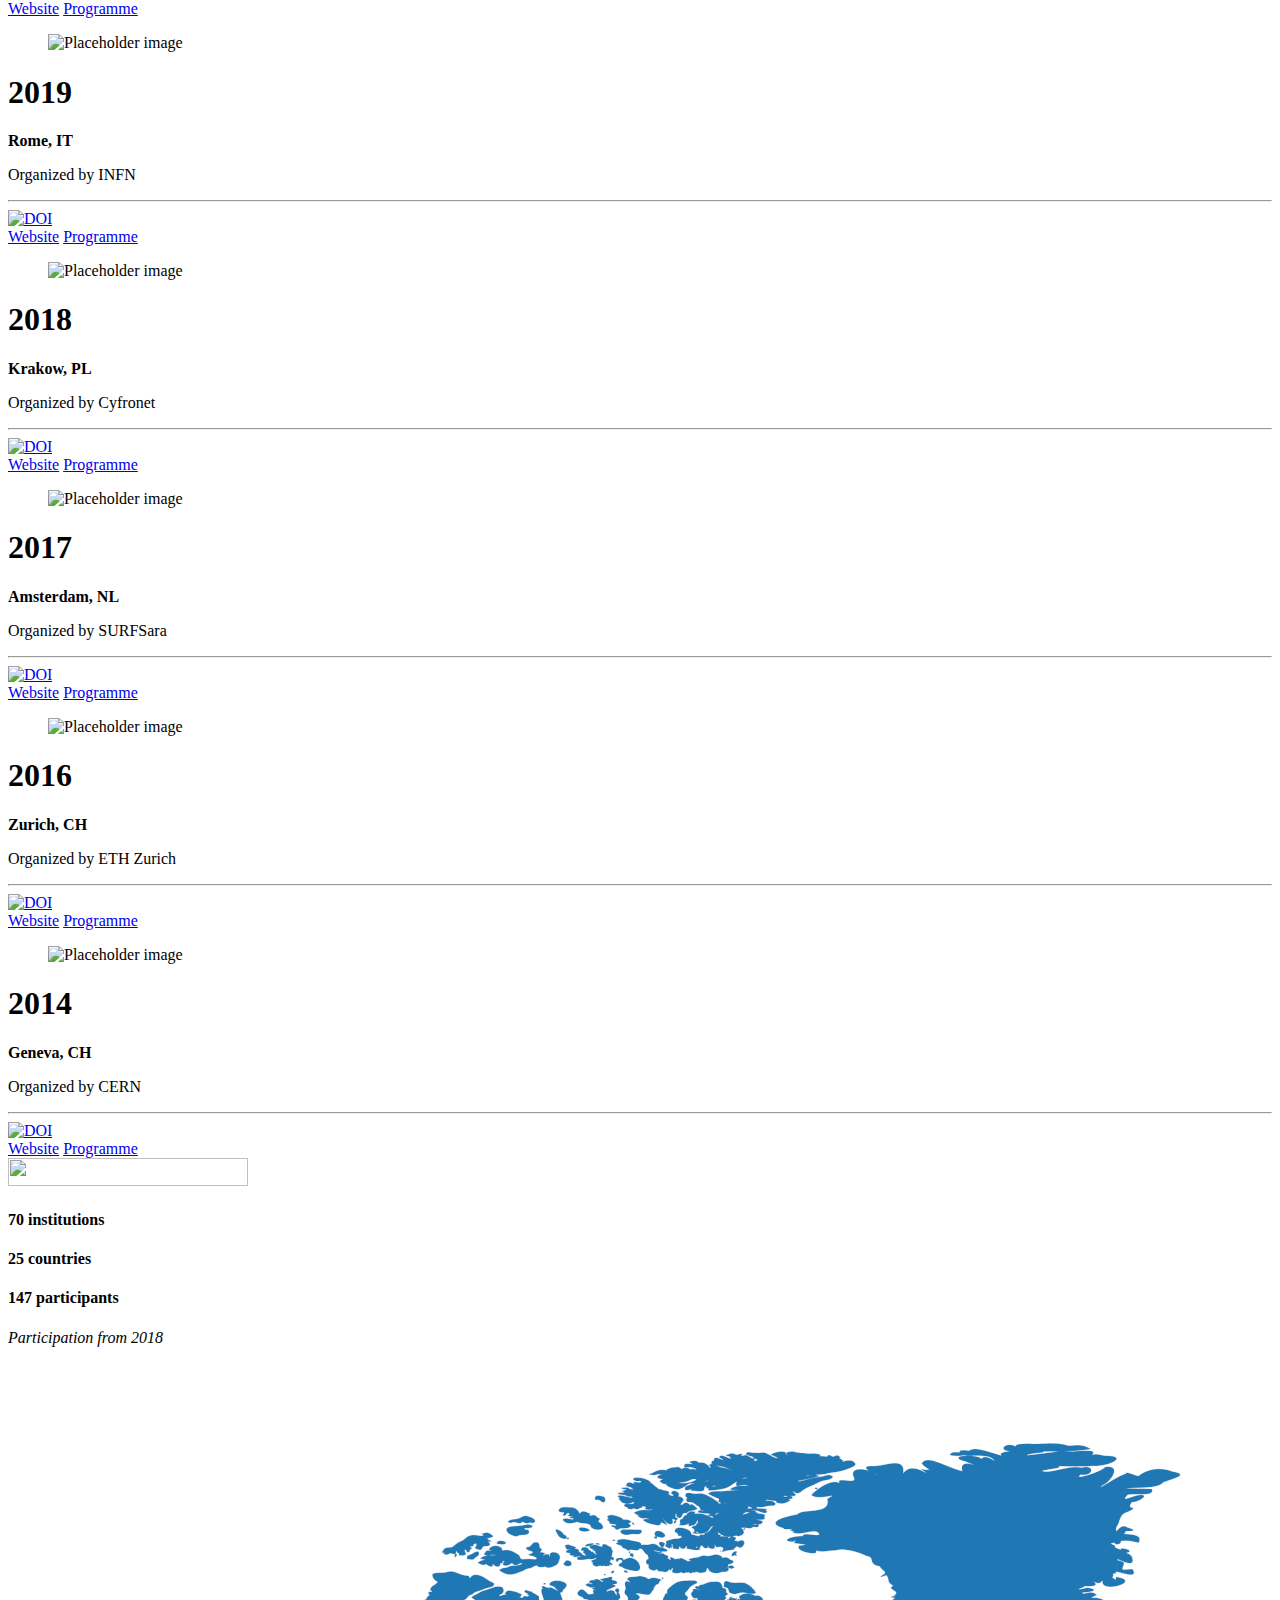
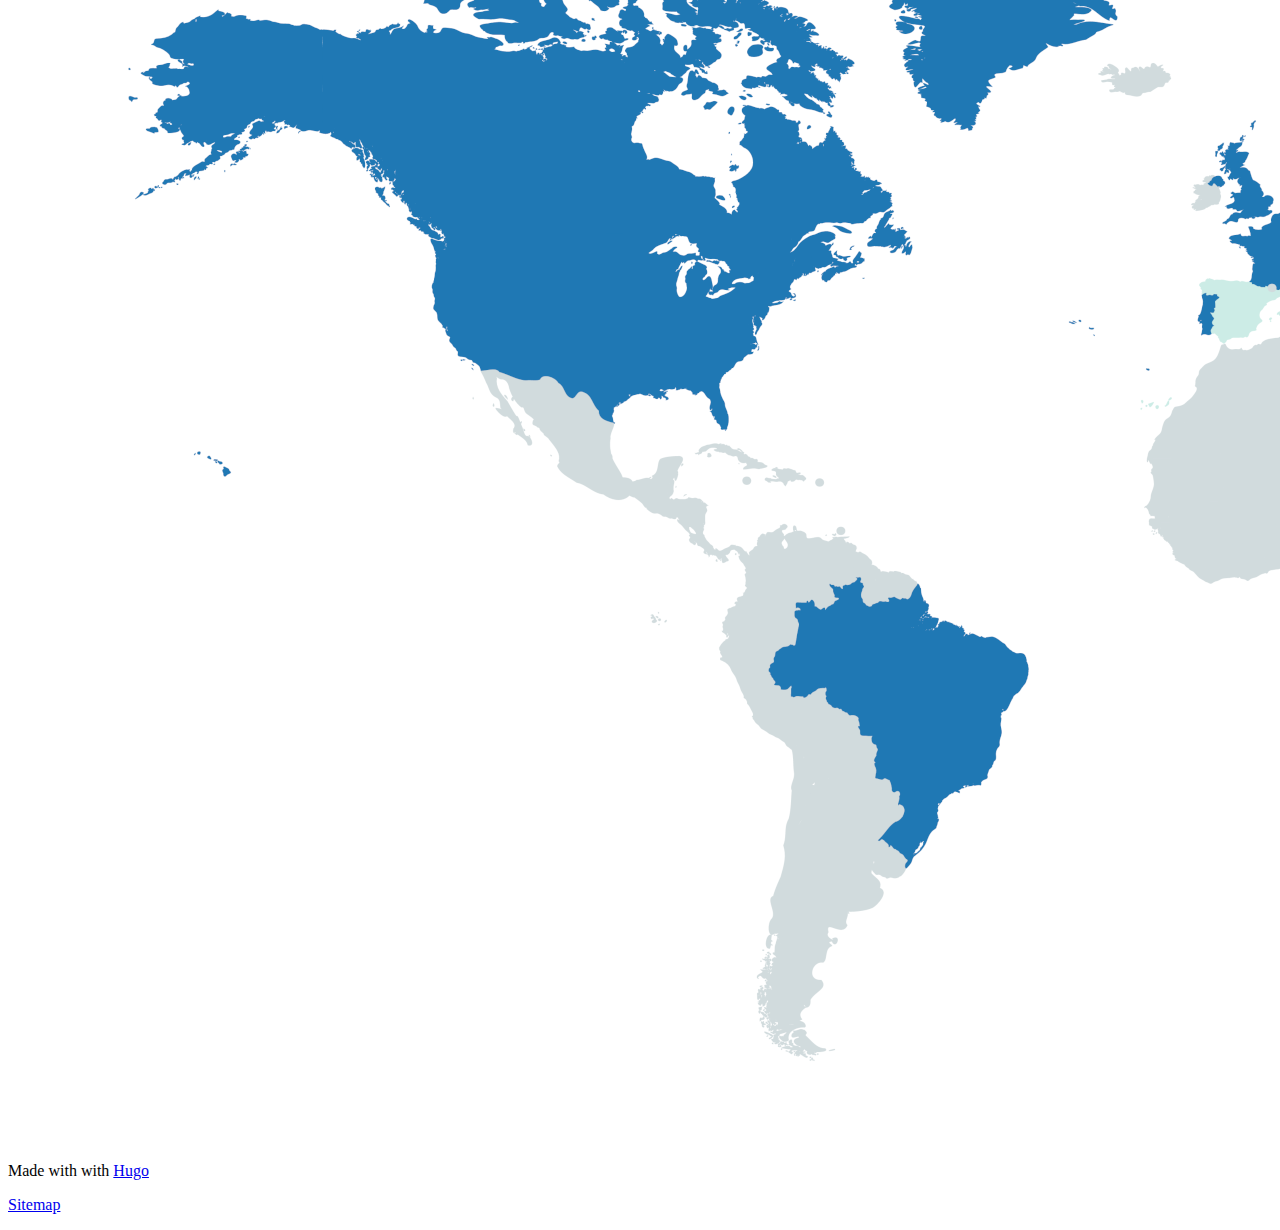
==== commit 80db0676: "Update abstract link and add registration link" ====
--- a/index.html
+++ b/index.html
@@ -86,7 +86,8 @@
 				</div>
 			</div>
 			<footer class="card-footer">
-				<a href="https://indico.cern.ch/event/1467643/" class="card-footer-item">Submit Abstract</a>
+				<a href="https://indico.cern.ch/event/1467643/abstracts/" class="card-footer-item">Submit Abstract</a>
+				<a href="https://doo.net/de-de/widget/174040/buchung?booking_widget_config_name=booking-16129-73250&organizerId=16129&locale=de-de" class="card-footer-item">Register</a>
 				<a href="https://cs3.physik.lmu.de" class="card-footer-item">Website</a>
 			</footer>
 		</div>
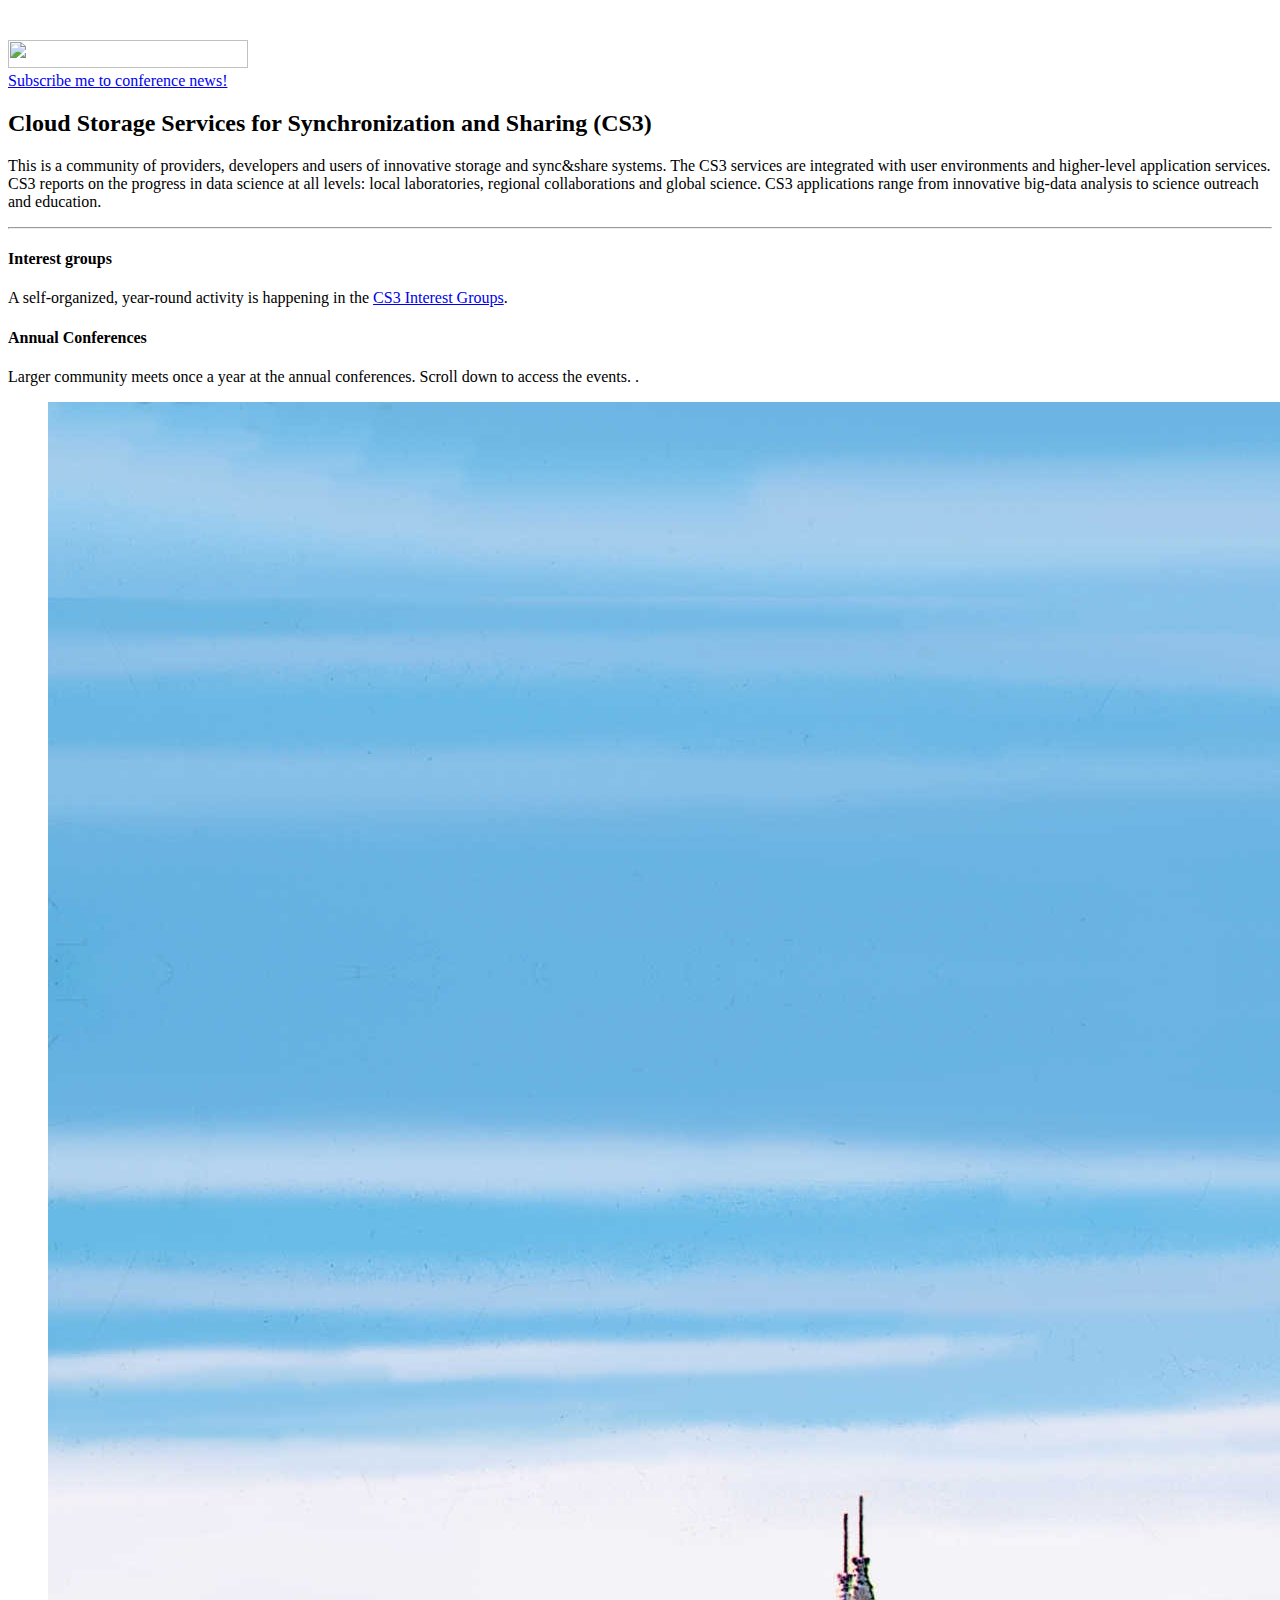
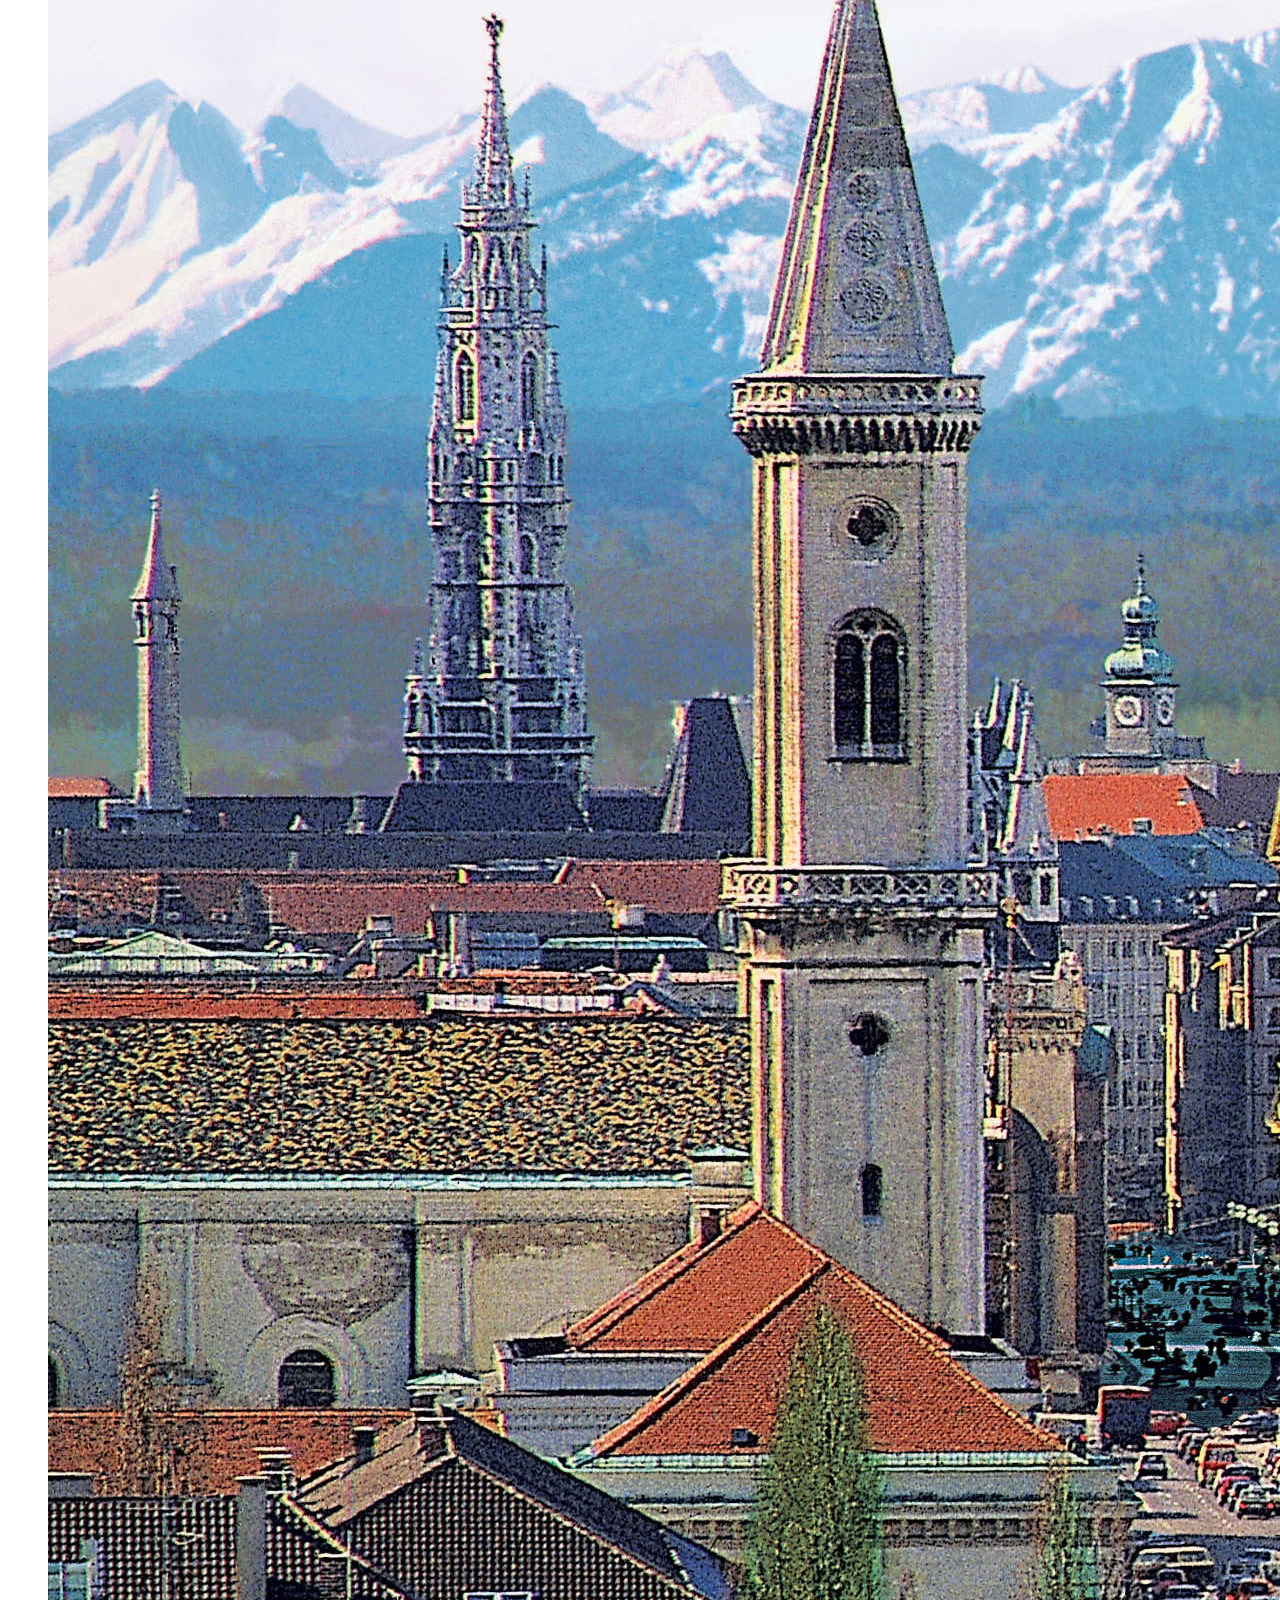
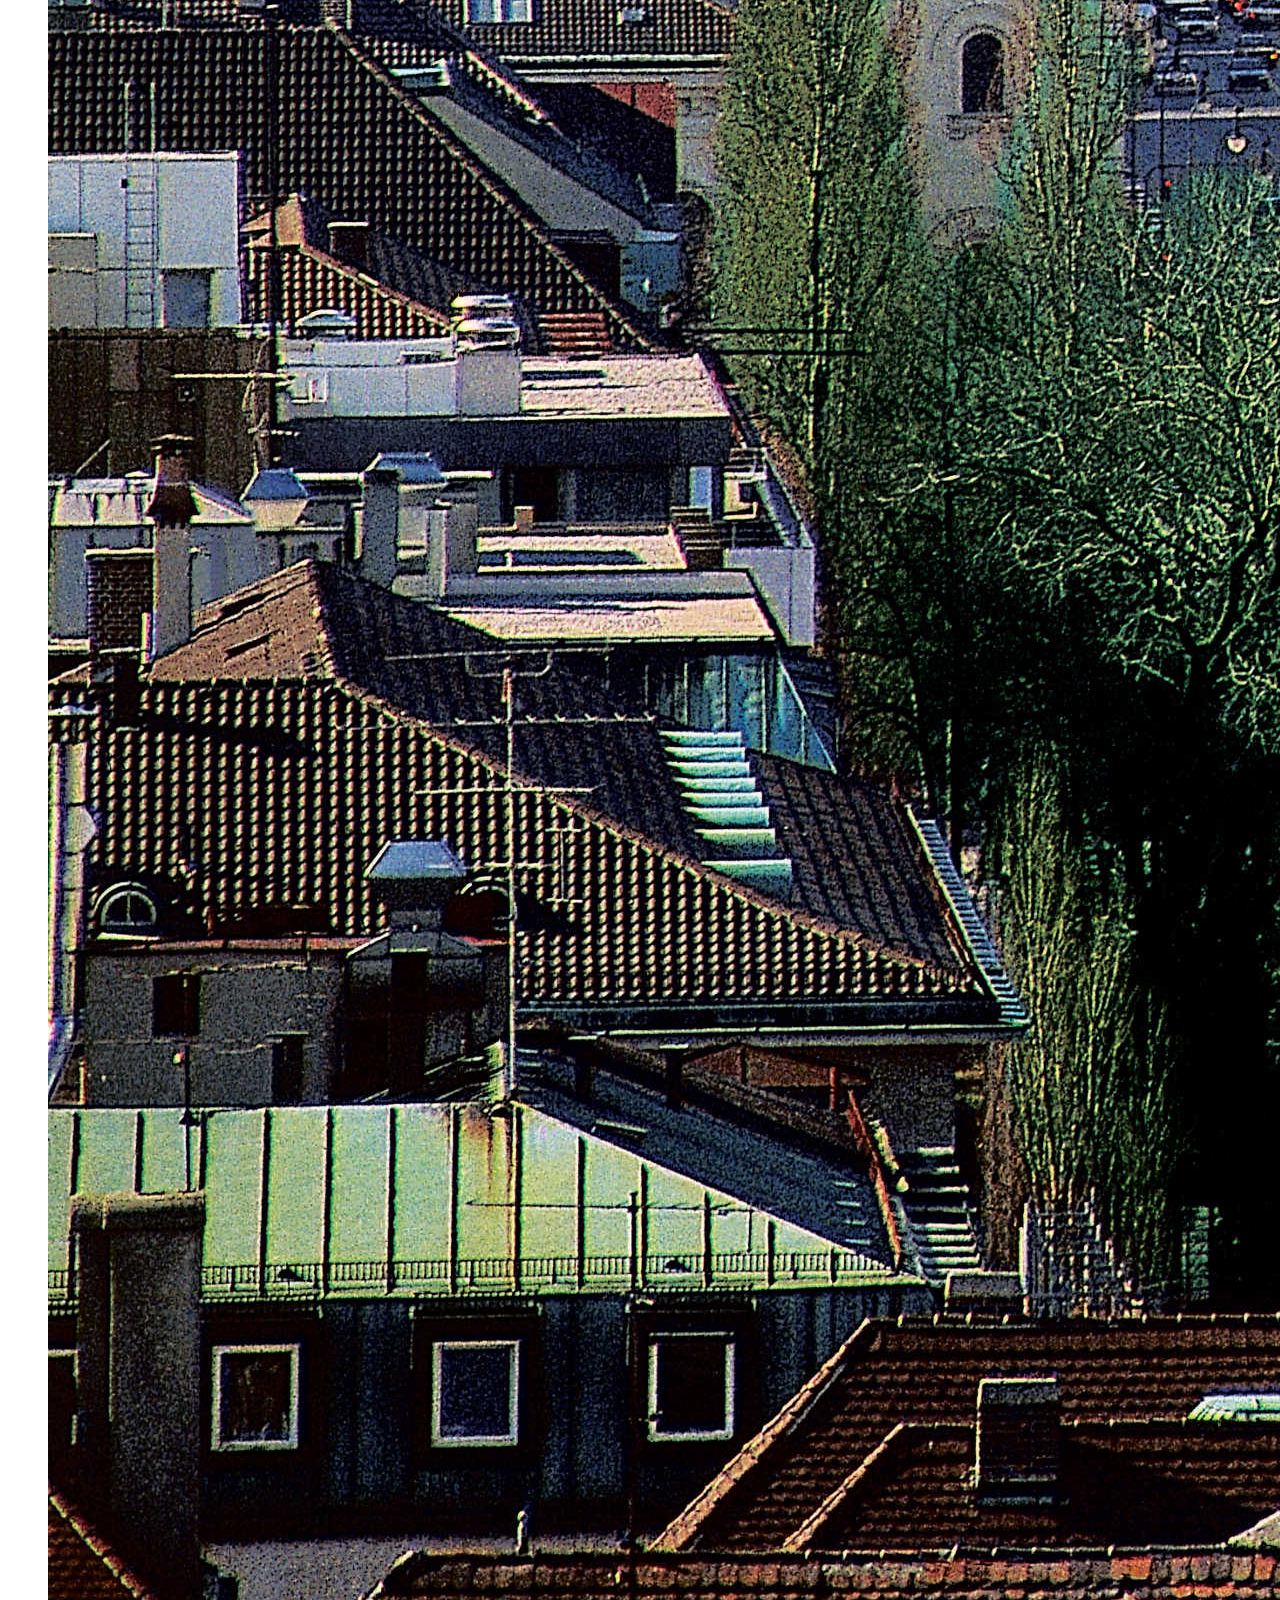
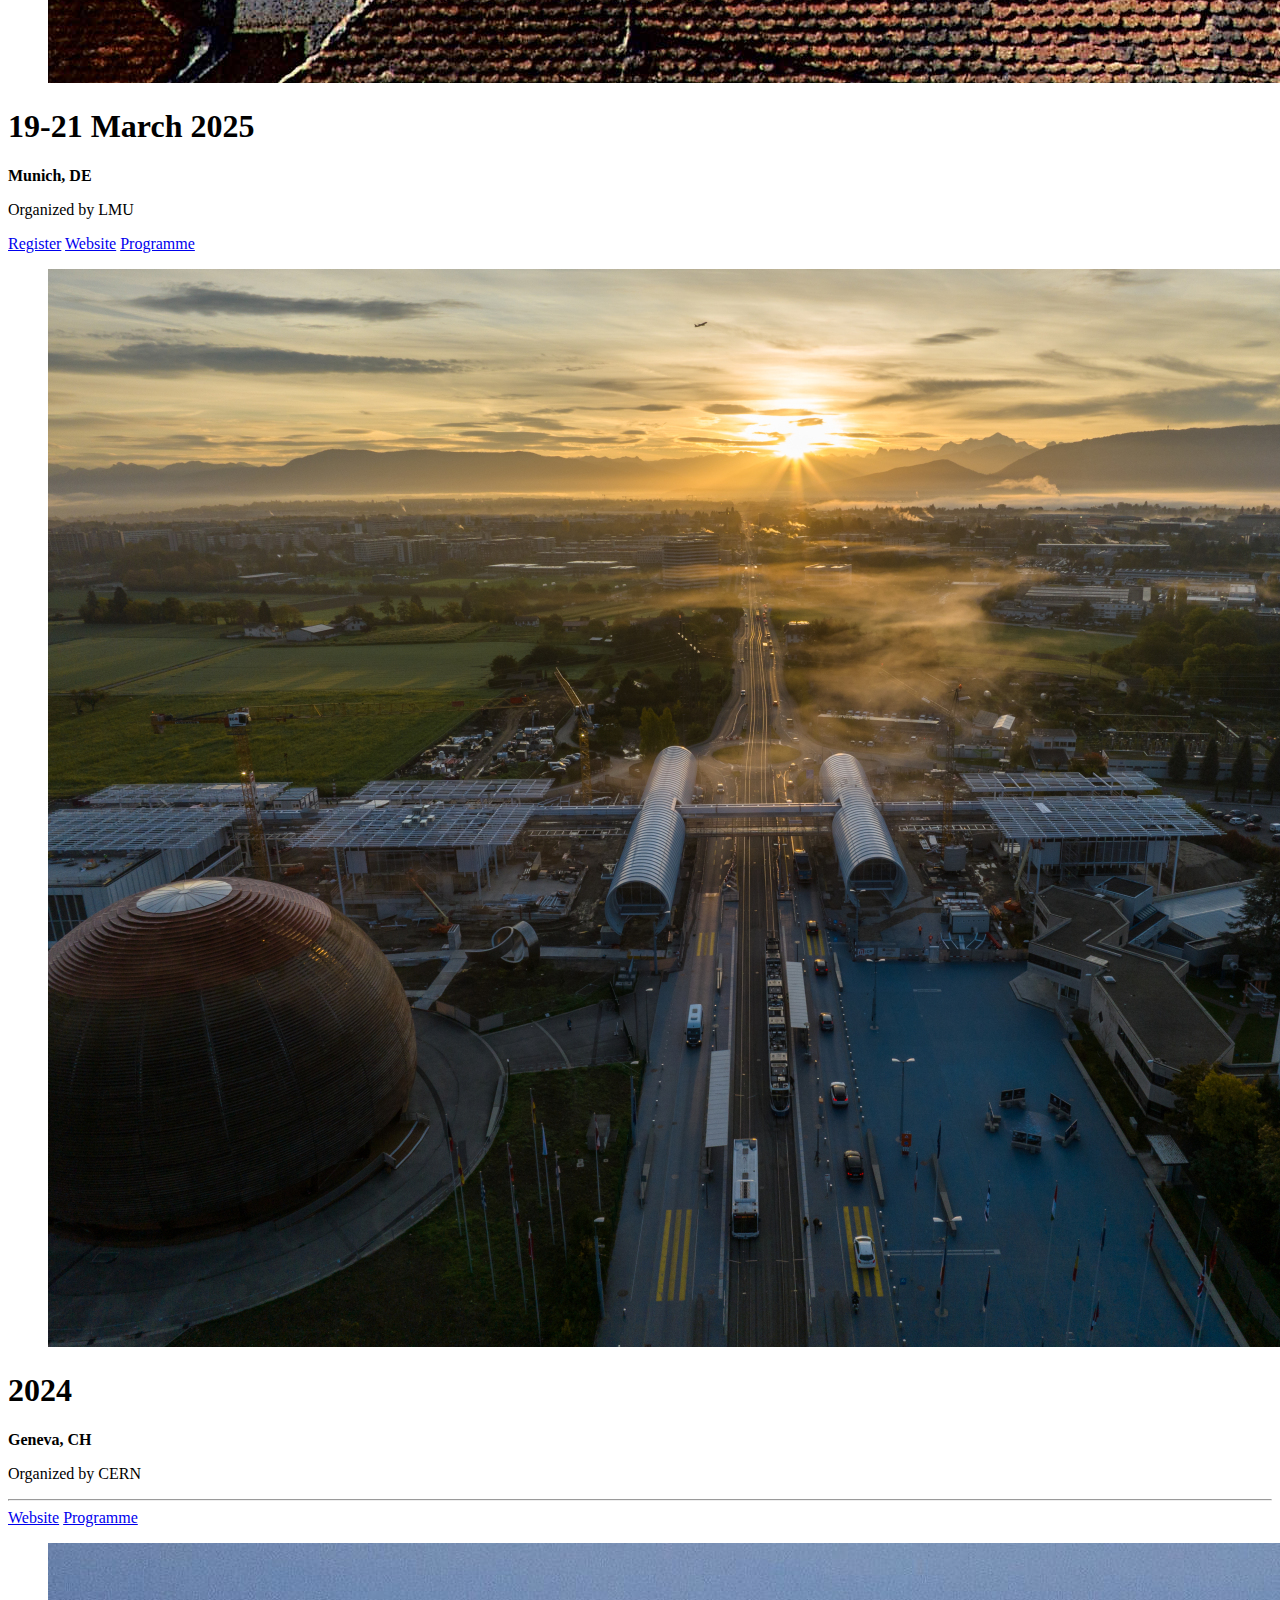
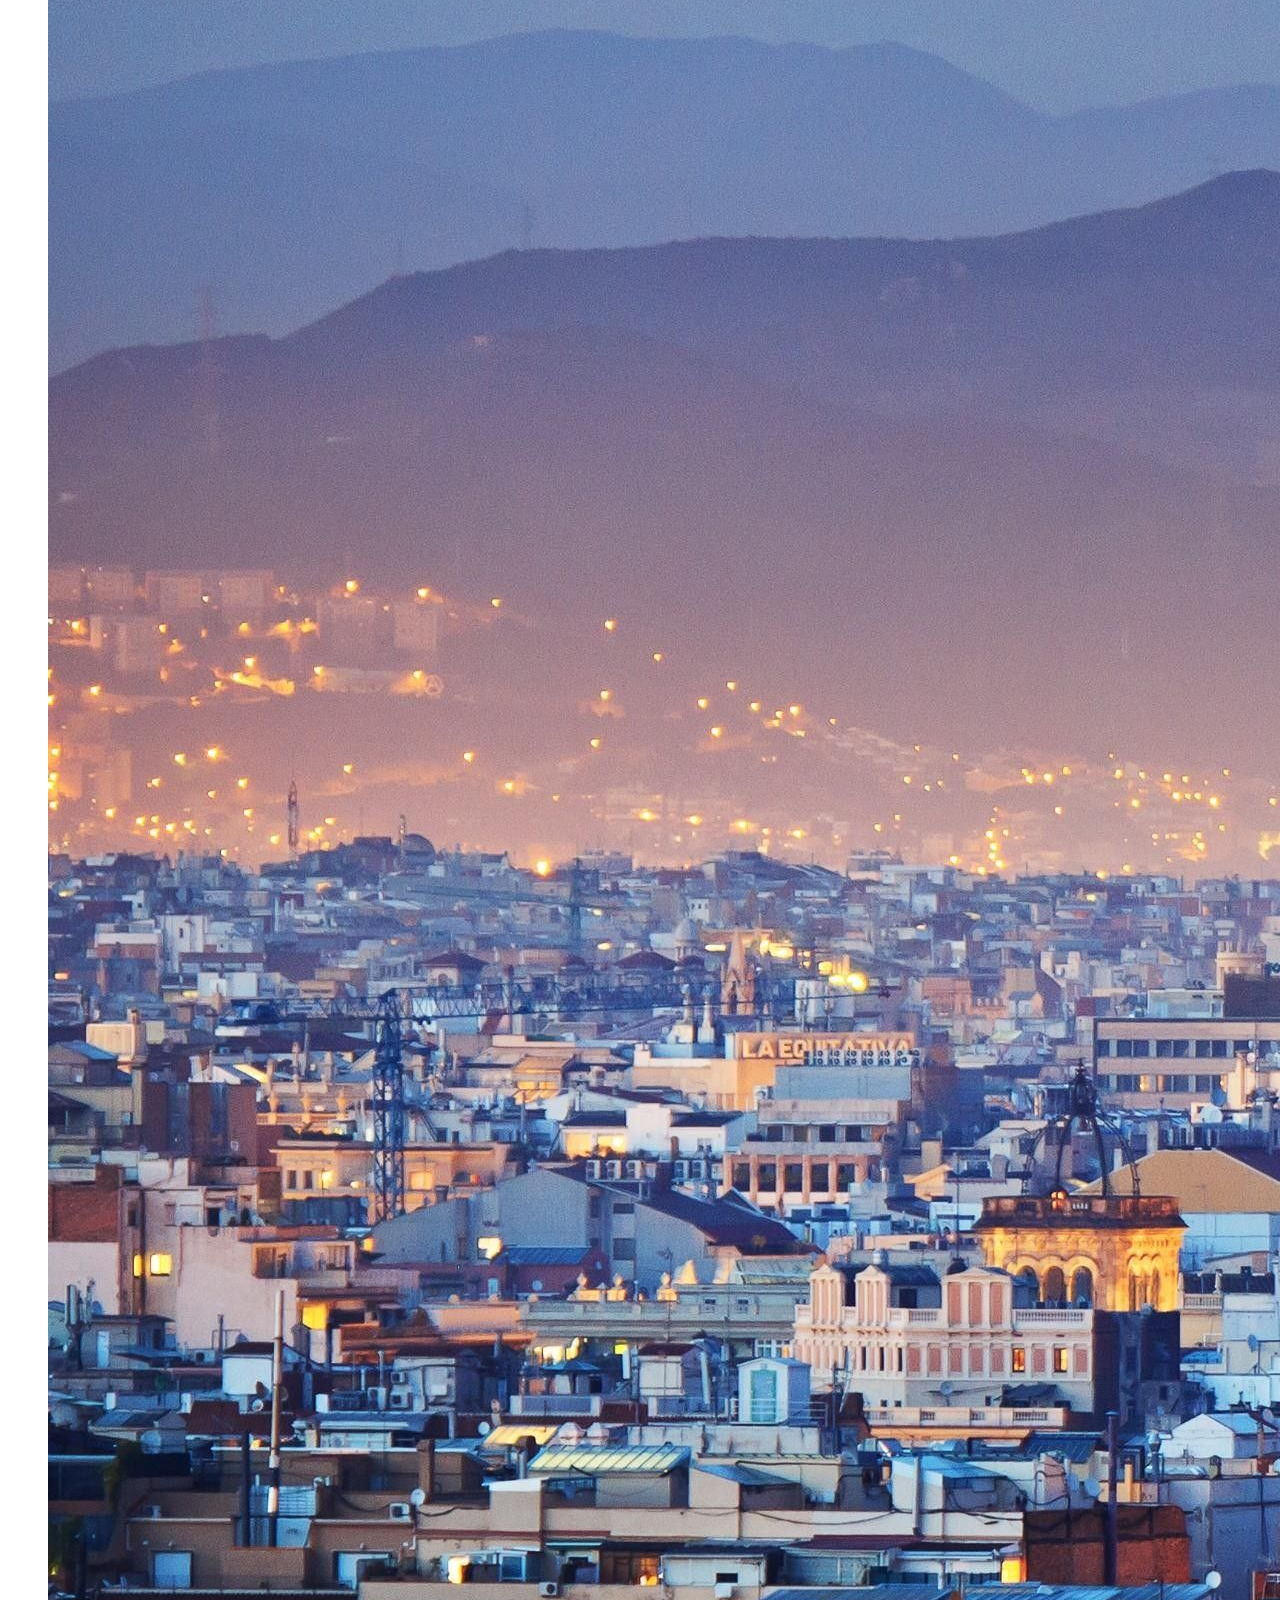
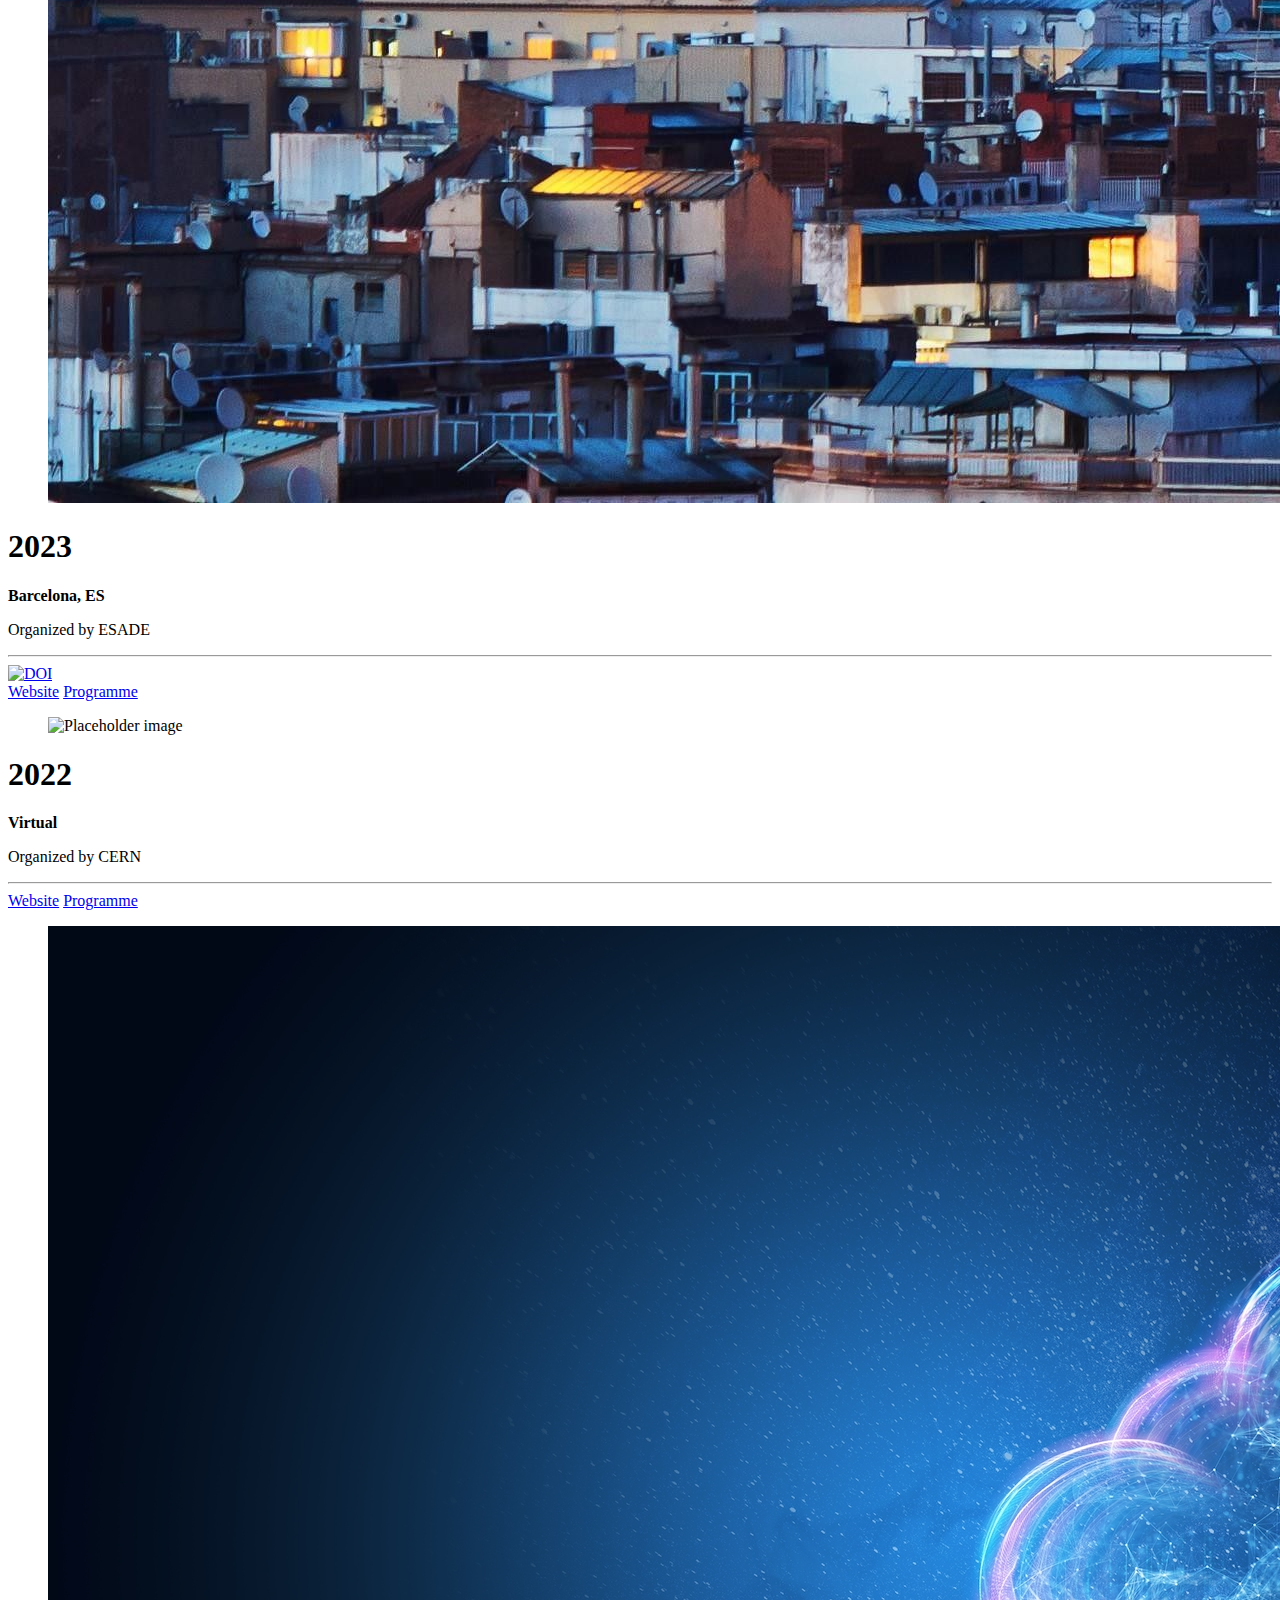
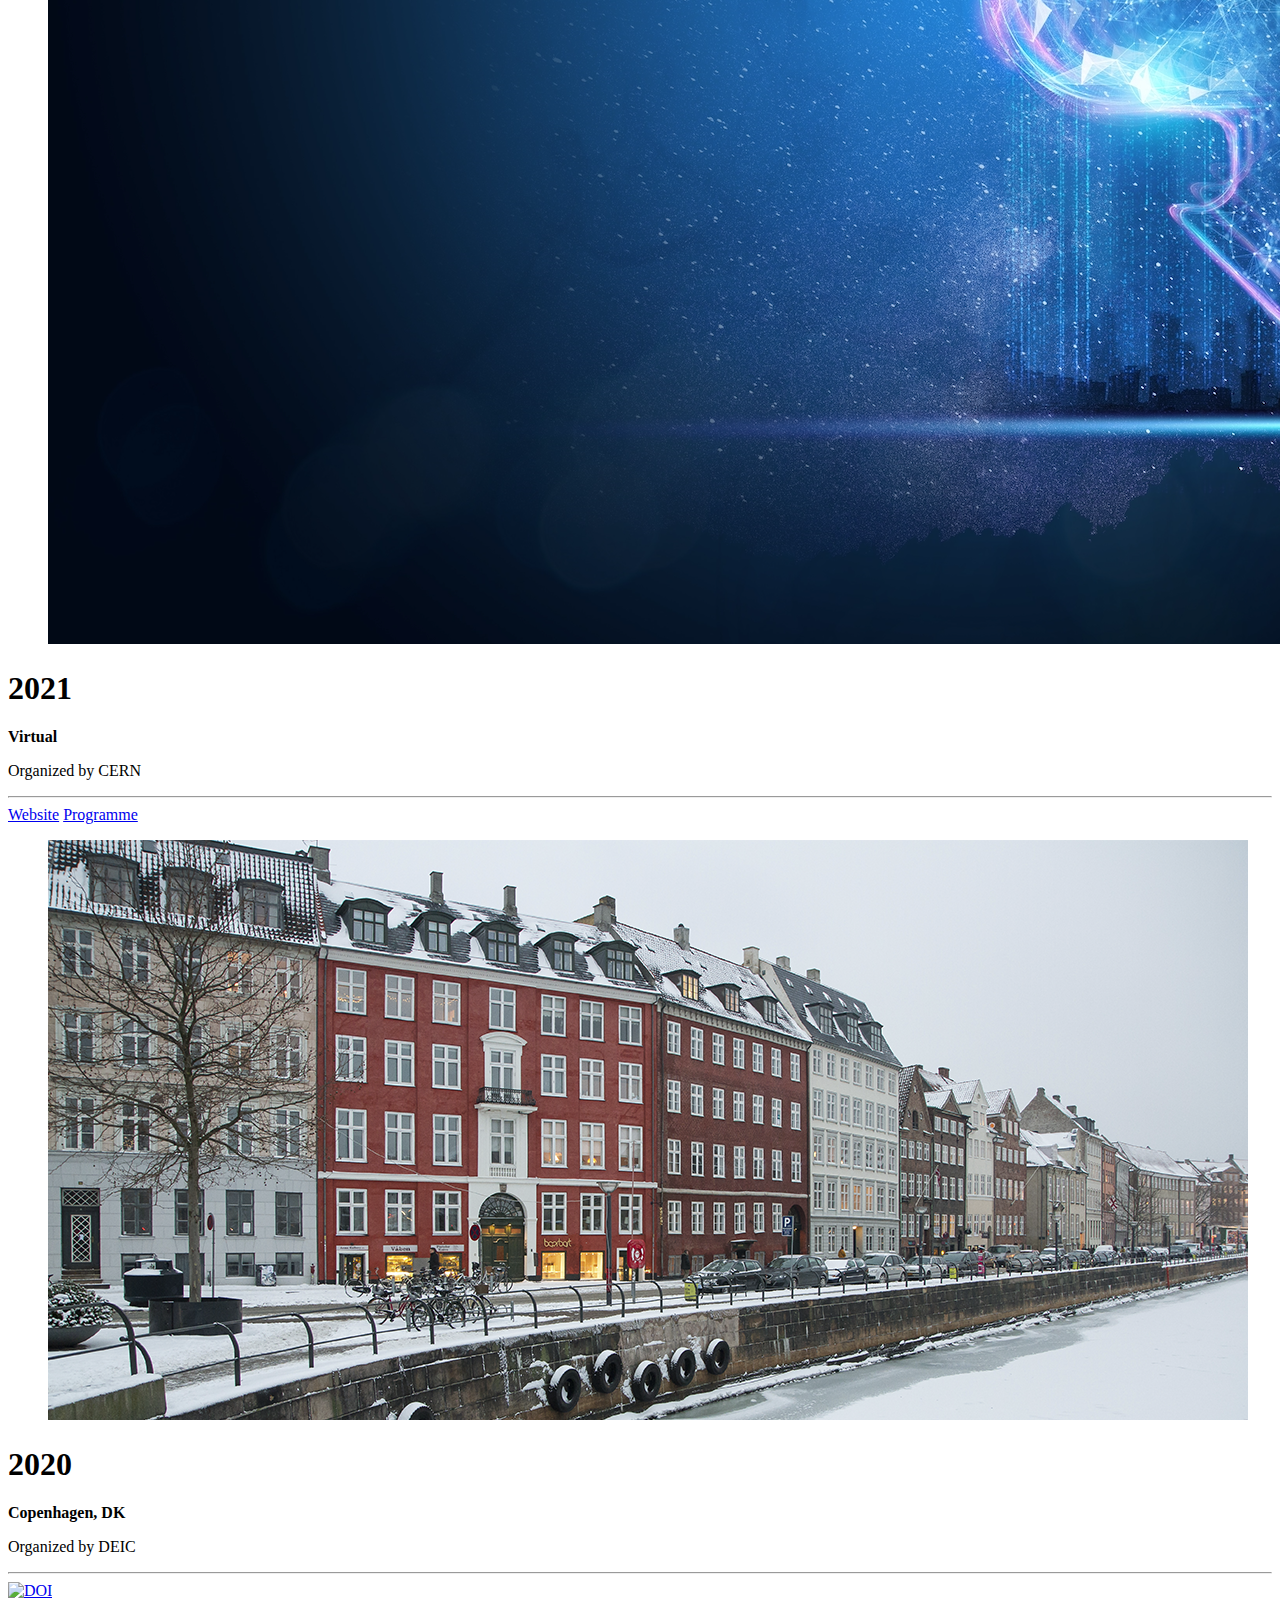
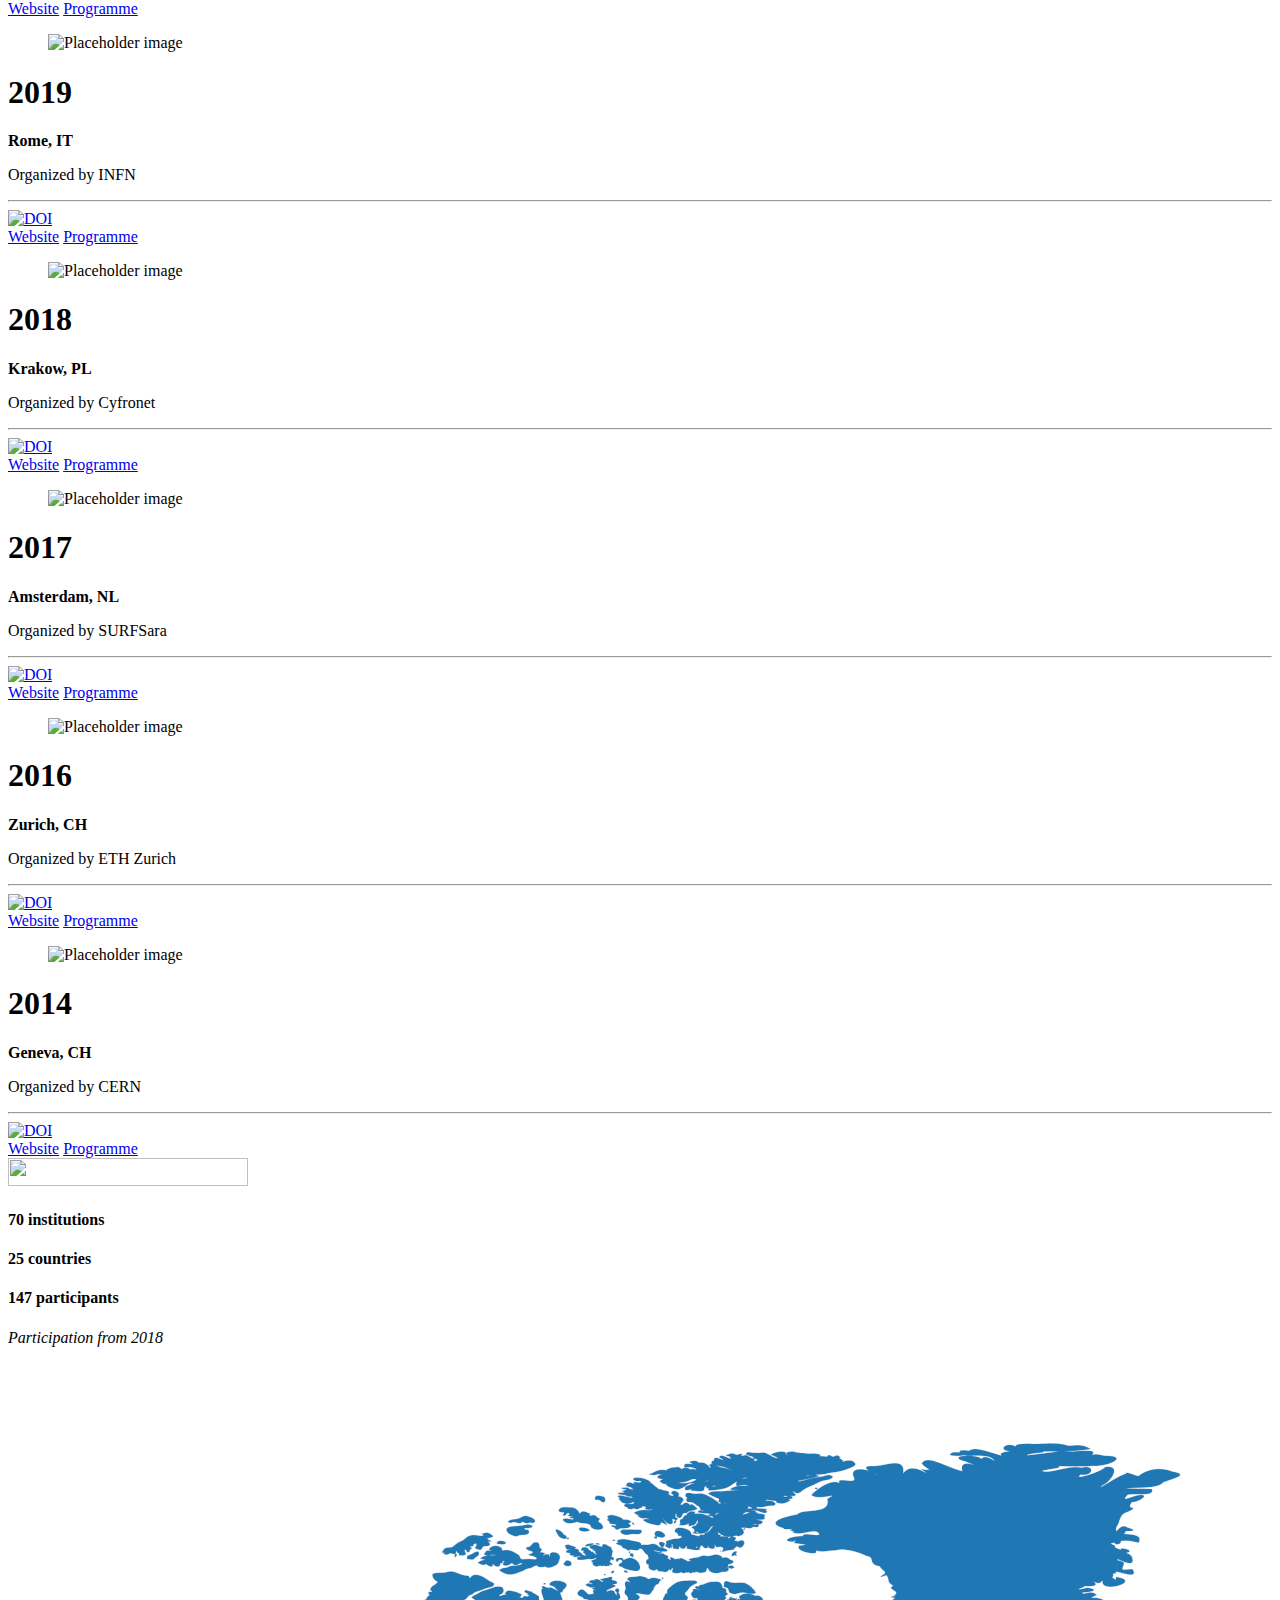
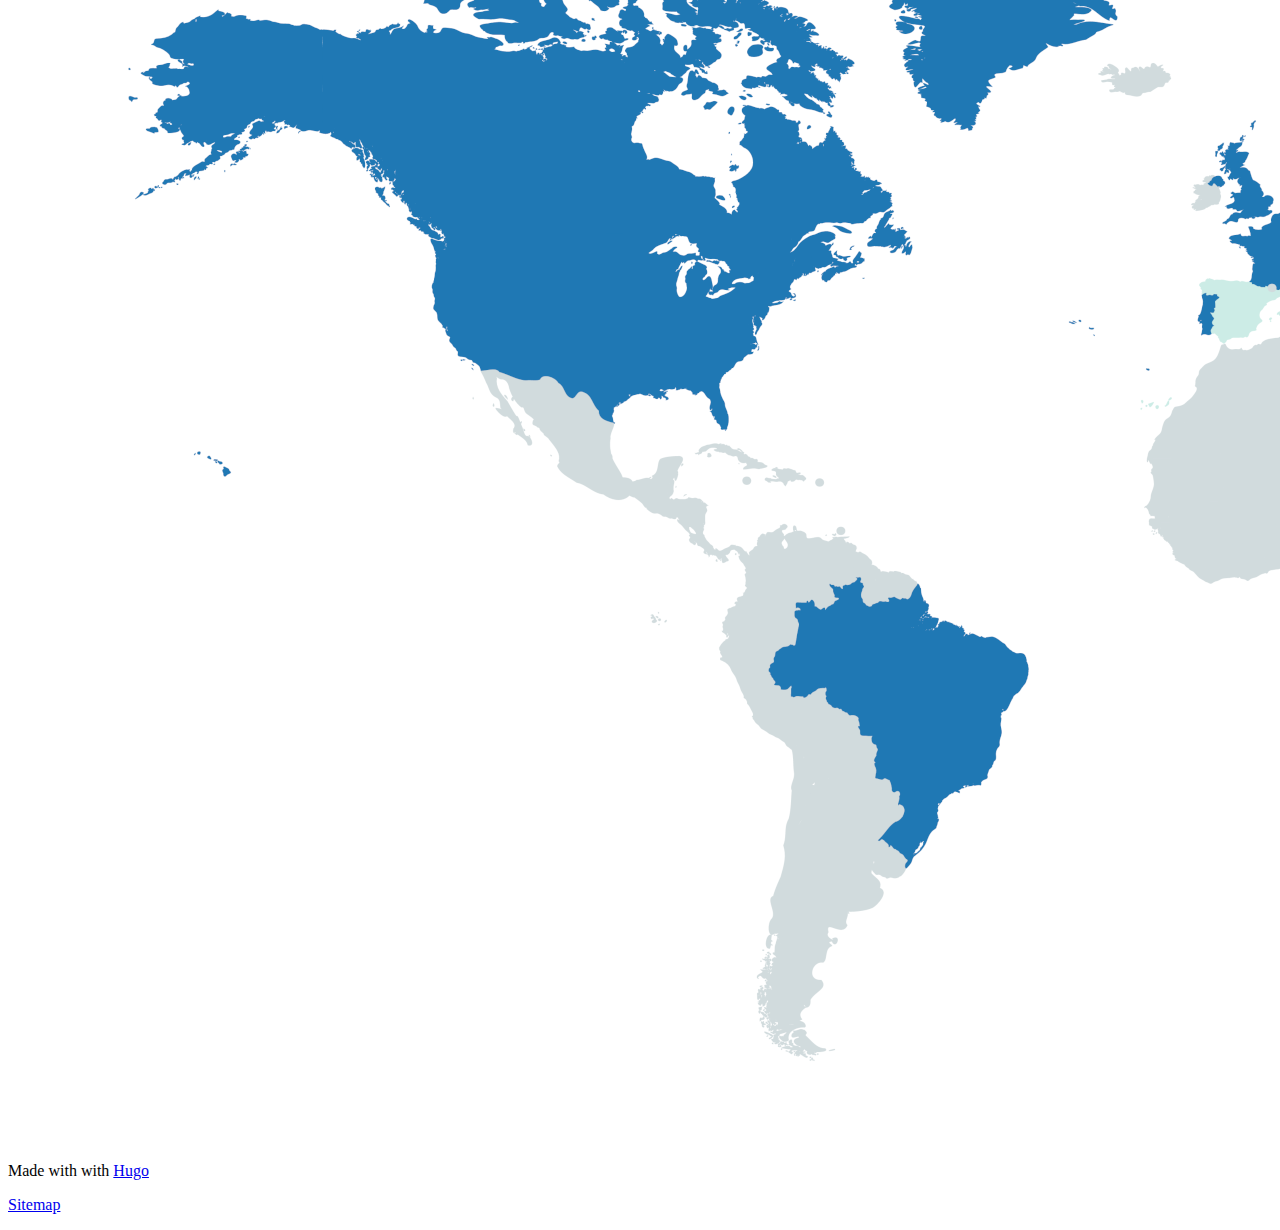
==== commit 1923bb6a: "Update index.html" ====
--- a/index.html
+++ b/index.html
@@ -86,9 +86,9 @@
 				</div>
 			</div>
 			<footer class="card-footer">
-				<a href="https://indico.cern.ch/event/1467643/abstracts/" class="card-footer-item">Submit Abstract</a>
 				<a href="https://doo.net/de-de/widget/174040/buchung?booking_widget_config_name=booking-16129-73250&organizerId=16129&locale=de-de" class="card-footer-item">Register</a>
 				<a href="https://cs3.physik.lmu.de" class="card-footer-item">Website</a>
+				<a href="https://indico.cern.ch/event/1467643/program" class="card-footer-item">Programme</a>
 			</footer>
 		</div>
 	</div>
